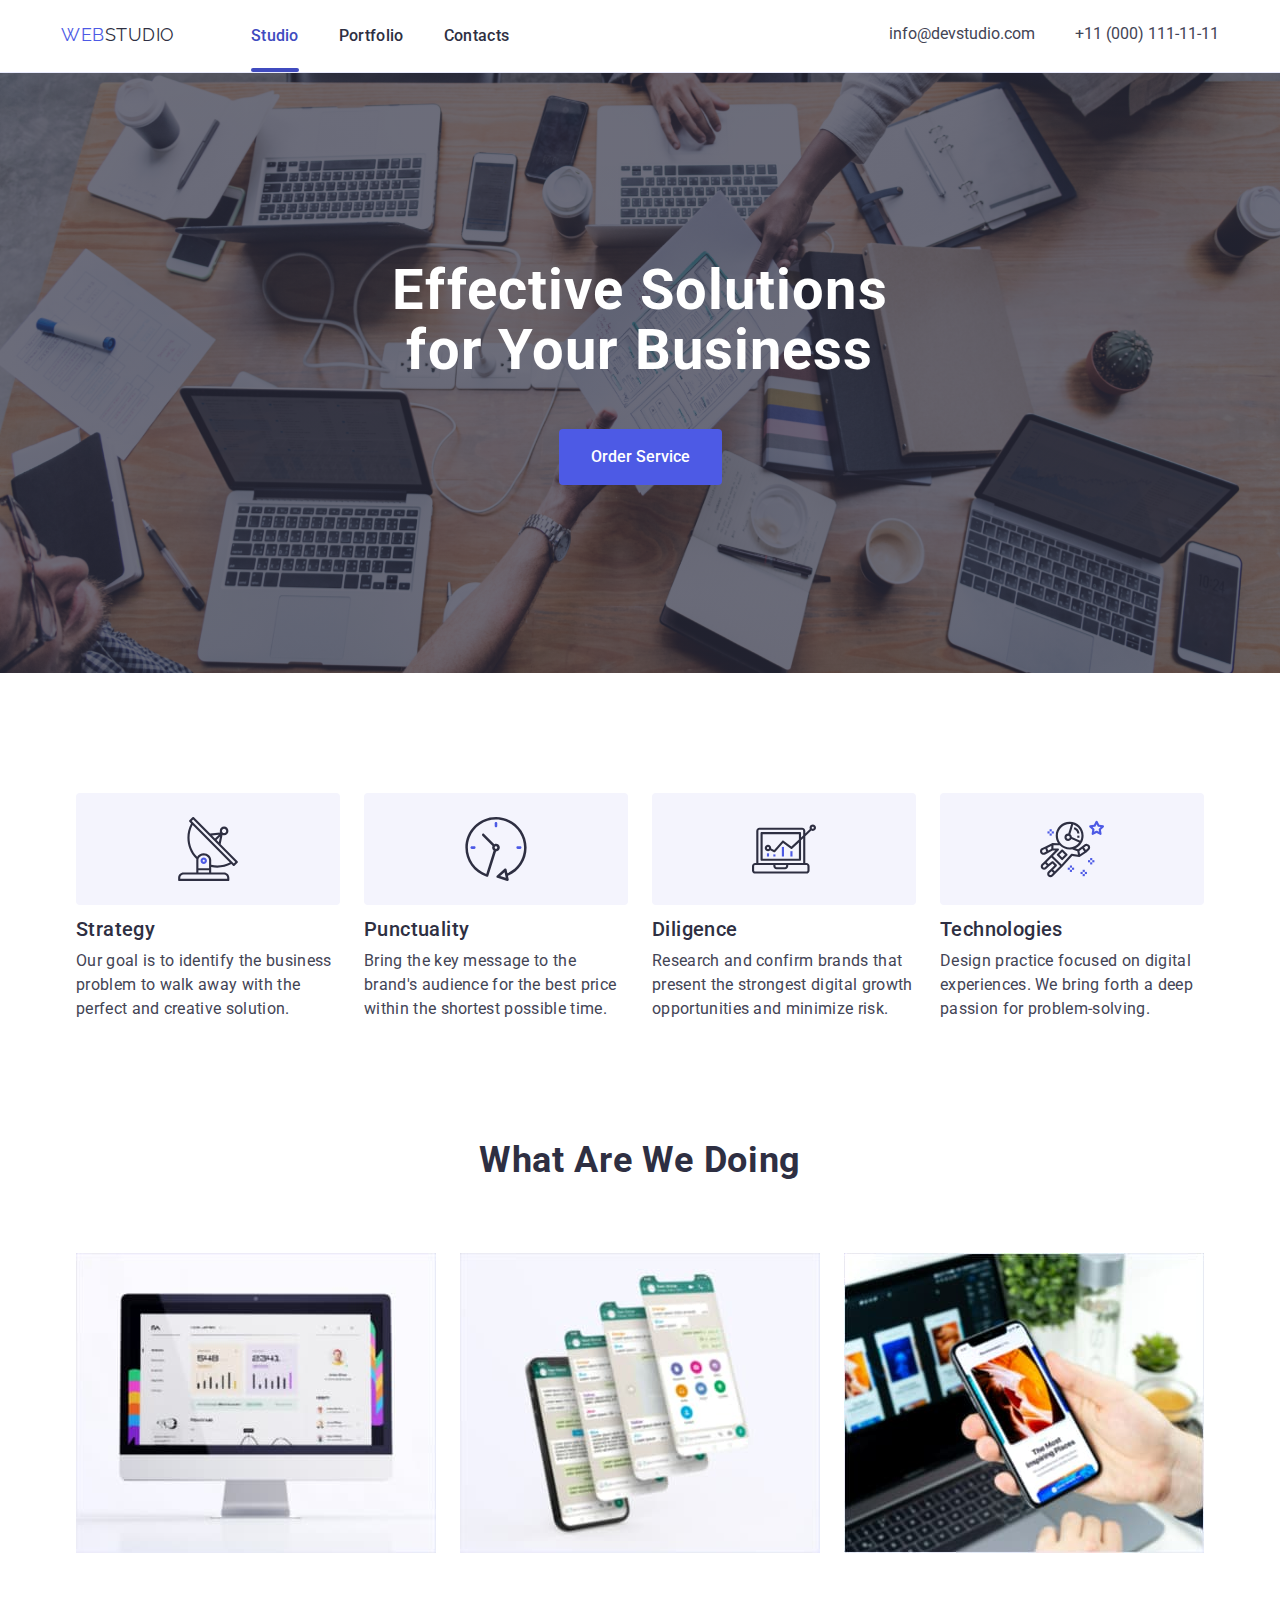
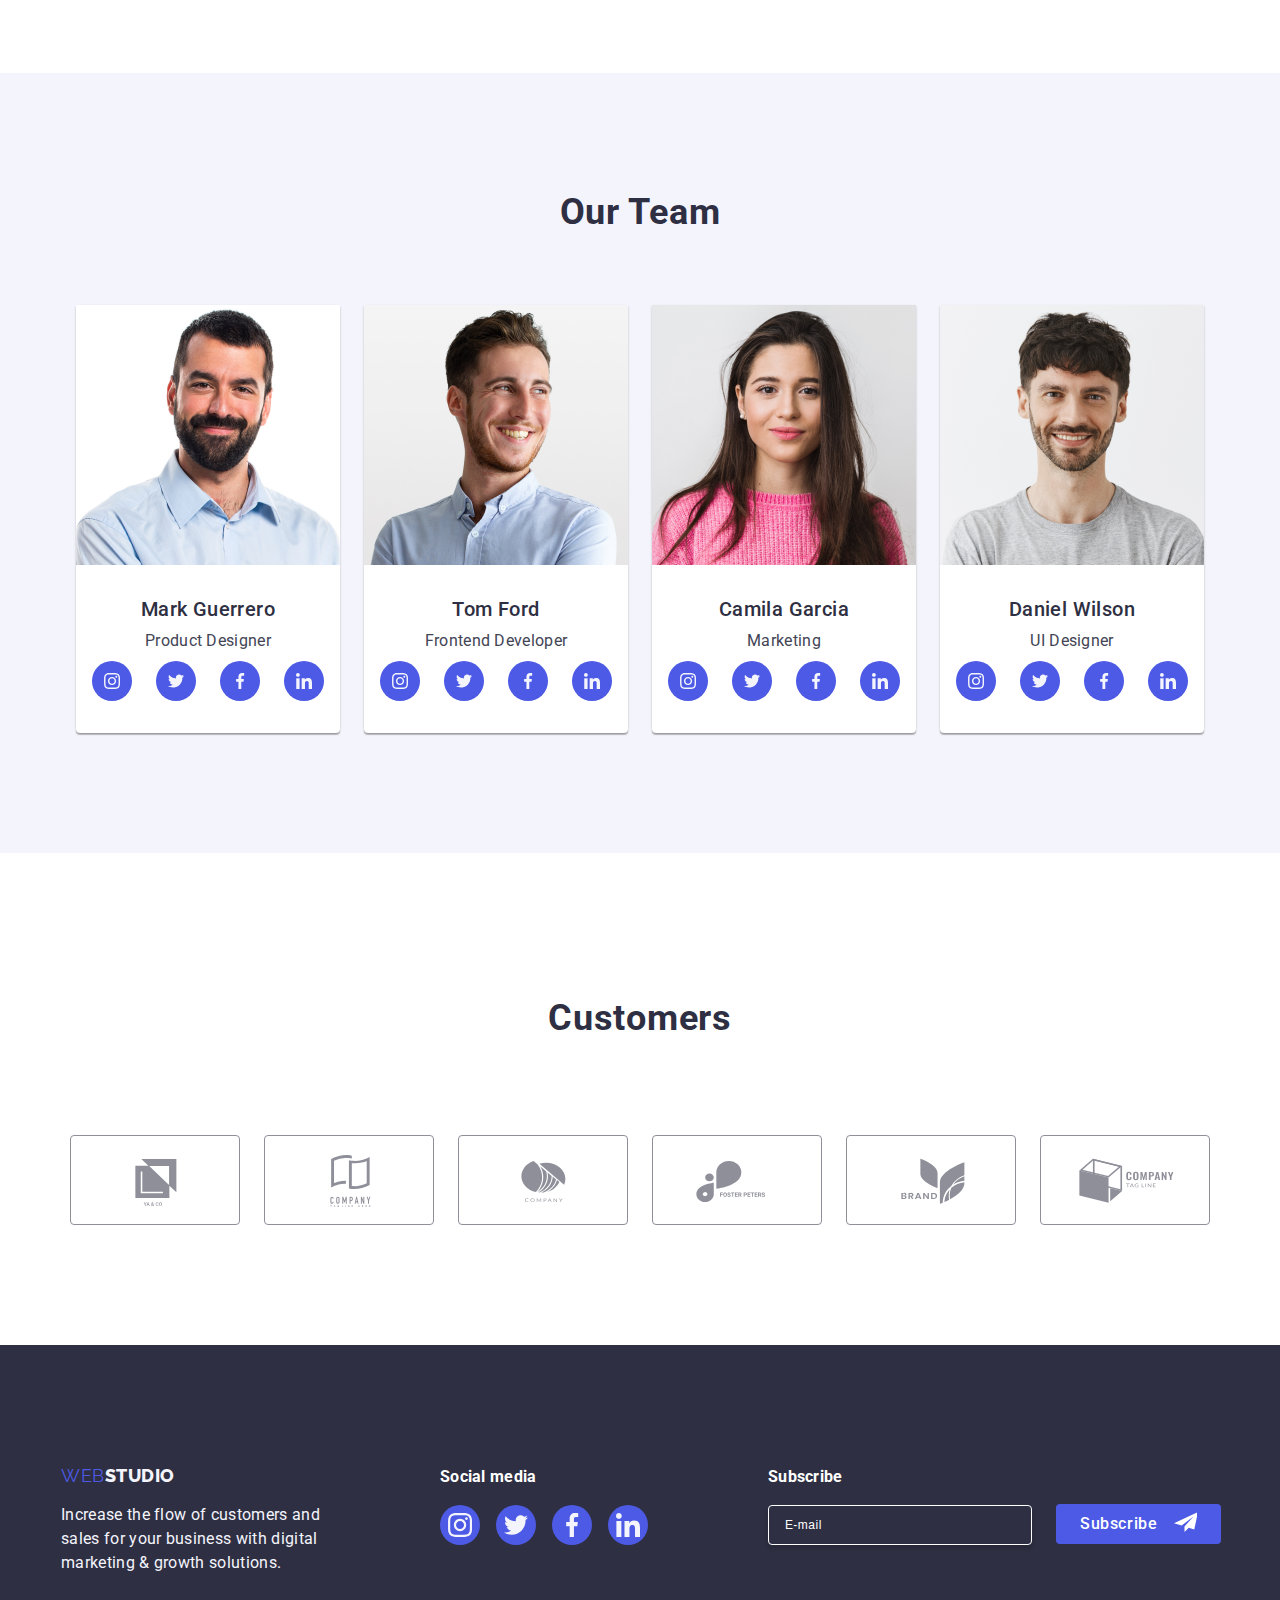
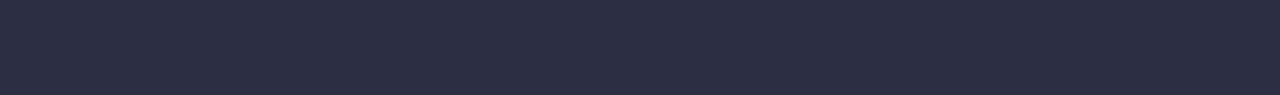
==== index.html @ fb69c9cf "Initial commit" ====
<!DOCTYPE html>
<html lang="en">
<head>
    <meta charset="UTF-8">
    <meta name="viewport" content="width=device-width, initial-scale=1.0">
    <meta http-equiv="x-ua-compatible" content="ie=edge">
    <link rel="preconnect" href="https://fonts.googleapis.com">
    <link rel="preconnect" href="https://fonts.gstatic.com" crossorigin>
    <link href="https://fonts.googleapis.com/css2?family=Raleway:wght@800&family=Roboto:wght@400;500;700;900&display=swap"
        rel="stylesheet">
    <link rel="stylesheet" href="./css/styles.css" />
    <title>Web Studio</title>
</head>
<body>
    <!-- header -->
    <header class="header">
        <div class="main-header-container container">
            <nav class="navigation">
            <a class="iris-logo" href="index.html">WEB<span class="header-text-logo-studio">STUDIO</span></a>
                <ul class="nav-list">
                    <li class="nav-list-item">
                        <a class="nav-list-item-link nav-active" href="./index.html">Studio</a>
                    </li>
                    
                    <li class="nav-list-item">
                        <a class="nav-list-item-link" href="./portfolio.html">Portfolio</a>
                    </li>
                    
                    <li class="nav-list-item">
                        <a class="nav-list-item-link" href="#">Contacts</a>
                    </li>
                </ul>
        </nav>
            <address class="address">
                <ul class="header-address">
                    <li class="header-address-item">
                        <a class="header-address-link" href="mail:info@devstudio.com">info@devstudio.com</a>
                    </li>

                    <li class="header-address-item">
                        <a class="header-address-link" href="tel:+11(000)111-11-11">+11 (000) 111-11-11</a>
                    </li>
                </ul>
            </address>
        </div>        
    </header>

<!-- main -->
    <main>
        <!-- Hero Section -->
        <section class="hero-section section">
            <div class="container">
                <h1 class="hero-title">Effective Solutions<br>for Your Business</h1>
                <button class="order-btn active" type="button" data-modal-open>Order Service</button>
            </div>
        </section>

        <!-- section 1 -->
        <section class="adv-section">  
            <div class="container section-container">
                <ul class="adv-list">
                    <li class="adv-item">
                        <svg class="adv-icon icon-strat">
                            <use href="./icon.svg#icon-strat"></use>
                        </svg>
                            <h3 class="adv-title">Strategy</h3>
                            <p class="adv-description">Our goal is to identify the business problem to walk away with the perfect and creative solution.</p>
                    </li>

                    <li class="adv-item">
                        <svg class="adv-icon icon-punc">
                            <use href="./icon.svg#icon-punc"></use>
                        </svg>
                        <h3 class="adv-title">Punctuality</h3>
                        <p class="adv-description">Bring the key message to the brand's audience for the best price within the shortest possible time.</p>
                    </li>
                
                    <li class="adv-item">
                        <svg class="adv-icon icon-dili">
                            <use href="./icon.svg#icon-diligence"></use>
                        </svg>
                        <h3 class="adv-title">Diligence</h3>
                        <p class="adv-description">Research and confirm brands that present the strongest digital growth opportunities and minimize risk.</p>
                    </li>                   
            
                    <li class="adv-item">
                        <svg class="adv-icon icon-tech">
                            <use href="./icon.svg#icon-tech"></use>
                        </svg>
                        <h3 class="adv-title">Technologies</h3>
                        <p class="adv-description">Design practice focused on digital experiences. We bring forth a deep passion for problem-solving.</p>
                    </li>
                </ul>
            </div>
        </section>

        <!-- section-2 -->
        <section class="what-are-we-doing-section section">
            <div class="container section-container">
                <h1 class="what-are-we-doing-title title">What Are We Doing</h1>
                    <ul class="what-are-we-doing-list">
                        <li class="what-are-we-doing-item">
                            <img src="./images/img-1.jpg" alt="img-1" width="360" height="300">
                        </li>

                        <li class="what-are-we-doing-item">
                            <img src="./images/img-2.jpg" alt="img-2" width="360" height="300">
                        </li>

                        <li class="what-are-we-doing-item">
                            <img src="./images/img-3.jpg" alt="img-3" width="360" height="300">
                        </li>
                    </ul>
            </div>
        </section>

        <!-- section-3 -->
        <section class="our-team-section section">
            <h1 class="our-team-title title">Our Team</h1>
                <ul class="our-team-list">
                    <li class="our-team-item">
                        <img src="./images/img-team-1.jpg" alt="mark-guerrero-profile-picture" width="264" height="260" >
                        <div class="our-team-item-container">
                            <h2 class="our-team-name">Mark Guerrero</h2>
                            <p class="our-team-position">Product Designer</p>
                            
                            <ul class="social-media-list">
                                <li class="social-media-items">
                                    <a class="social-media-link" href="#">
                                    <svg class="social-media-icon icon-instagram">
                                        <use href="./icon.svg#icon-instagram"></use>
                                    </svg></a>
                                </li>
                                    
                                <li class="social-media-items">
                                    <a class="social-media-link" href="#">
                                    <svg class="social-media-icon icon-twitter">
                                        <use href="./icon.svg#icon-twitter"></use>
                                    </svg></a>
                                </li>

                                <li class="social-media-items">
                                    <a class="social-media-link" href="#">
                                    <svg class="social-media-icon icon-facebook">
                                        <use href="./icon.svg#icon-facebook"></use>
                                    </svg></a>
                                </li>

                                <li class="social-media-items">
                                <a class="social-media-link" href="#">
                                    <svg class="social-media-icon icon-linkedin">
                                        <use href="./icon.svg#icon-linkedin"></use>
                                    </svg></a>
                                </li>
                            </ul>
                        </div>
                    </li>

                    <li class="our-team-item">
                        <img src="./images/img-team-2.jpg" alt="tom-ford-profile-picture" width="264" height="260" >
                        <div class="our-team-item-container">
                            <h2 class="our-team-name">Tom Ford</h2>
                            <p class="our-team-position">Frontend Developer</p>
                            
                            <ul class="social-media-list">
                                <li class="social-media-items">
                                <a class="social-media-link" href="#">
                                    <svg class="social-media-icon icon-instagram">
                                        <use href="./icon.svg#icon-instagram"></use>
                                    </svg></a>
                                </li>
                            
                                <li class="social-media-items">
                                <a class="social-media-link" href="#">
                                    <svg class="social-media-icon icon-twitter">
                                        <use href="./icon.svg#icon-twitter"></use>
                                    </svg></a>
                                </li>
                            
                                <li class="social-media-items">
                                <a class="social-media-link" href="#">
                                    <svg class="social-media-icon icon-facebook">
                                        <use href="./icon.svg#icon-facebook"></use>
                                    </svg></a>
                                </li>
                            
                                <li class="social-media-items">
                                <a class="social-media-link" href="#">
                                    <svg class="social-media-icon icon-linkedin">
                                        <use href="./icon.svg#icon-linkedin"></use>
                                    </svg></a>
                                </li>
                            </ul>
                        </div>
                    </li>

                    <li class="our-team-item">
                    <img src="./images/img-team-3.jpg" alt="camila-garcia-profile-picture" width="264" height="260" >
                        <div class="our-team-item-container">
                            <h2 class="our-team-name">Camila Garcia</h2>
                            <p class="our-team-position">Marketing</p>
                            
                            <ul class="social-media-list">
                                <li class="social-media-items">
                                <a class="social-media-link" href="#">
                                    <svg class="social-media-icon icon-instagram">
                                        <use href="./icon.svg#icon-instagram"></use>
                                    </svg></a>
                                </li>
                            
                                <li class="social-media-items">
                                <a class="social-media-link" href="#">
                                    <svg class="social-media-icon icon-twitter">
                                        <use href="./icon.svg#icon-twitter"></use>
                                    </svg></a>
                                </li>
                            
                                <li class="social-media-items">
                                <a class="social-media-link" href="#">
                                    <svg class="social-media-icon icon-facebook">
                                        <use href="./icon.svg#icon-facebook"></use>
                                    </svg></a>
                                </li>
                            
                                <li class="social-media-items">
                                <a class="social-media-link" href="#">
                                    <svg class="social-media-icon icon-linkedin">
                                        <use href="./icon.svg#icon-linkedin"></use>
                                    </svg></a>
                                </li>
                            </ul>
                        </div>
                    </li>

                    <li class="our-team-item">
                    <img src="./images/img-team-4.jpg" alt="daniel-wilson-profile-picture" width="264" height="260" >
                        <div class="our-team-item-container">
                            <h2 class="our-team-name">Daniel Wilson</h2>
                            <p class="our-team-position">UI Designer</p>
                            
                            <ul class="social-media-list">
                                <li class="social-media-items">
                                <a class="social-media-link" href="#">
                                    <svg class="social-media-icon icon-instagram">
                                        <use href="./icon.svg#icon-instagram"></use>
                                    </svg></a>
                                </li>
                            
                                <li class="social-media-items">
                                <a class="social-media-link" href="#">
                                    <svg class="social-media-icon icon-twitter">
                                        <use href="./icon.svg#icon-twitter"></use>
                                    </svg></a>
                                </li>
                            
                                <li class="social-media-items">
                                <a class="social-media-link" href="#">
                                    <svg class="social-media-icon icon-facebook">
                                        <use href="./icon.svg#icon-facebook"></use>
                                    </svg></a>
                                </li>
                            
                                <li class="social-media-items">
                                <a class="social-media-link" href="#">
                                    <svg class="social-media-icon icon-linkedin">
                                        <use href="./icon.svg#icon-linkedin"></use>
                                    </svg></a>
                                </li>
                            </ul>
                        </div>
                    </li>
                </ul>            
        </section>

        <!-- section 4 -->

        <section class="customer-section">
            <div class="customer-container container">
                <h2 class="customer-title title">Customers</h2>
                <ul class="customer-list">
                    <li class="customer-list-item">
                    <a class="customer-list-item-link" href="">
                        <svg class="customer-icon-svg">
                            <use href="./icon.svg#customer1"></use>
                        </svg>
                    </a>
                    </li>

                    <li class="customer-list-item">
                    <a class="customer-list-item-link" href="">
                        <svg class="customer-icon-svg">
                            <use class="customer-svg" xlink:href="./icon.svg#customer2"></use>
                        </svg>
                    </a>
                    </li>

                    <li class="customer-list-item">
                        <a class="customer-list-item-link" href="">
                            <svg class="customer-icon-svg">
                                <use href="./icon.svg#customer3"></use>
                            </svg>
                        </a>
                    </li>

                    <li class="customer-list-item">
                        <a class="customer-list-item-link" href="">
                            <svg class="customer-icon-svg">
                                <use href="./icon.svg#customer4"></use>
                            </svg>
                        </a>
                    </li>

                    <li class="customer-list-item">
                        <a class="customer-list-item-link" href="">
                            <svg class="customer-icon-svg">
                                <use href="./icon.svg#customer5"></use>
                            </svg>
                        </a>
                    </li>

                    <li class="customer-list-item">
                        <a class="customer-list-item-link" href="">
                            <svg class="customer-icon-svg">
                                <use href="./icon.svg#customer6"></use>
                            </svg>
                        </a>
                    </li>
                </ul>
            </div>
        </section>
    </main>

    <!-- Footer -->

    <footer class="footer">
        <div class="footer-container container">
            <div>
                <a class="iris-logo" href="#header">WEB<span class="footer-text-logo-studio">STUDIO</span></a>
                <p class="footer-text">Increase the flow of customers and <br>sales for your business with digital<br>marketing & growth solutions.</p>
            </div>
            <div>
                <h2 class="social-media-title">Social media</h2>
                <ul class="footer-social-media-list">
                    <li class="footer-social-media-item">
                        <a class="footer-social-media-link" href="#">   
                            <svg class="footer-social-media-icon icon-instagram">
                                <use href="./icon.svg#icon-instagram"></use>
                            </svg>
                        </a>
                    </li>
                    <li class="footer-social-media-item">
                        <a class="footer-social-media-link" href="#">
                            <svg class="footer-social-media-icon icon-twitter">
                                <use href="./icon.svg#icon-twitter"></use>
                            </svg>
                        </a>
                    </li>
                    <li class="footer-social-media-item">
                        <a class="footer-social-media-link" href="#">
                            <svg class="footer-social-media-icon icon-facebook">
                                <use href="./icon.svg#icon-facebook"></use>
                            </svg>
                        </a>
                    </li>
                    <li class="footer-social-media-item">
                        <a class="footer-social-media-link" href="#">
                            <svg class="footer-social-media-icon icon-linkedin">
                                <use href="./icon.svg#icon-linkedin"></use>
                            </svg>
                        </a>
                    </li>
                </ul>
            </div>

            <form action class="footer-email-form">
                <div class="footer-subs-form">
                    <h2 class="social-media-title">Subscribe</h2>
                        <label class="footer-email">
                            <input class="email-box" type="email" name="email" placeholder="E-mail" required>   
                        </label>
                </div>
                
                <div class="subs-btn-email">
                    <button class="subs-btn" type="submit">Subscribe
                        <svg class="subs-btn-icon">
                            <use href="./icon.svg#icon-subscribe"></use>
                        </svg>
                    </button>
                </div>
            </form>
        </div>
    </footer>

    <!-- Modal -->

    <div class="modal is-hidden" data-modal>
        <div class="modal-content">
            <button type="button" class="modal-close" data-modal-close>
                <svg class="close-btn">
                    <use href="./icon.svg#icon-close"></use>
                </svg>
            </button>
            <h2 class="modal-heading">Leave your contacts and we will call you back</h2>
                <form class="user-contact">
                    <label class="label-user-contact">
                    Name
                         <input class="user-input-box" type="text" name="Fullname" placeholder="Enter your Name">
                        <svg class="user-contact-icon">
                            <use href="./icon.svg#icon-name"></use>
                        </svg>
                    </label>

                    <label class="label-user-contact">
                    Phone
                    <input class="user-input-box" type="text" name="phone" placeholder="Enter your Phone number" required>
                    <svg class="user-contact-icon">
                        <use href="./icon.svg#icon-tel"></use>
                    </svg>
                    </label>

                    <label class="label-user-contact">
                    Email
                    <input class="user-input-box" type="text" name="Email" placeholder="Enter your E-mail" required>
                    <svg class="user-contact-icon">
                        <use href="./icon.svg#icon-email"></use>
                    </svg>
                    </label>

                    <label class="label-user-comment">
                    Comment
                    <textarea class="user-comment-text-area" name="comments" rows="7" placeholder="Text Input" required></textarea>
                    </label>

                    <label class="user-privacy-policy-label">
                        <input class="checkbox" type="checkbox" name="checked" required>
                        <p class="privacy-policy-paragraph">
                            I accept the terms and conditions of the&nbsp<a class="privacy-policy-link" href="#">Privacy Policy</a>
                        </p>
                    </label>
                        <div class="submit-btn-box">
                            <button class="submit-btn" type="submit">Send</button>
                        </div>
                </form>
        </div>
        <script src="./js/modal.js"></script>
</body>
</html>
---- css/styles.css ----
* {
    margin: 0;
    padding: 0;
    box-sizing: border-box;
}

body {
    font-family: "Roboto", sans-serif;
}

:root {
    --IRIS: #4D5AE5;
    --OCEAN: #404BBF;
    --NAVY-BLUE: #2E2F42;
    --SLATE: #434455;
    --LIGHT-SLATE: #8E8F99;
    --CORNFLOWER: #E7E9FC;
    --CLOUD: #F4F4FD;
    --NAVY-BLUE-modal: rgba(46, 47, 66, 0.40);
    --GREY: rgba(46, 47, 66, 0.70);
    --WHITE: #fff;
    --DAIRY: #FCFCFC;
    --GREEN: #31D0AA;
    --TRANSITION-DURATION: 250ms;
}

/* General Styles */
ul {
    list-style-type: none;
}

a {
    text-decoration: none;
}

.iris-logo {
    color: var(--IRIS);
    font-family: Raleway;
    font-size: 18px;
    line-height: 1.17;
    letter-spacing: 0.54px;
    text-transform: uppercase;
}

.title {
    color: var(--NAVY-BLUE);
    text-align: center;
    font-size: 36px;
    font-weight: 700;
    line-height: 1.11;
    letter-spacing: 0.72px;
    text-transform: capitalize;
    margin-bottom: 72px;
}

.section {
    padding: 120px 0;
}

.container {
    width: 1158px;
    margin: auto;
}

img {
    display: block;
    max-width: 100%;
    height: auto;
}

button {
    font-family: inherit;
    cursor: pointer;
    border: unset;
    outline: none;
}

/* test for placeholder */
::-webkit-input-placeholder {
    color: var(--LIGHT-SLATE);
    transition: opacity .4s ease-in-out;
}

:focus::-webkit-input-placeholder {
    opacity: 0.4;
}
/* end of test for placeholder*/

/* End of General Styles */

/* Header & Top Nav */
.header {
    padding: 24px 0;
    border-bottom: 1px solid var(--CORNFLOWER, #E7E9FC);
    background: var(--WHITE, #FFF);
    box-shadow: 0px 1px 6px 0px rgba(46, 47, 66, 0.08), 0px 1px 1px 0px rgba(46, 47, 66, 0.16), 0px 2px 1px 0px rgba(46, 47, 66, 0.08);
}

.header-text-logo-studio {
    color:var(--NAVY-BLUE)
}

.main-header-container {
    display: flex;
    justify-content: space-between;
}

nav {
    display: flex;
    gap: 76px;
}

.nav-list {
    display: flex;
    gap: 40px;
}

.nav-list-item-link {
    text-decoration: none;
    color: var(--NAVY-BLUE);
    font-size: 16px;
    font-weight: 500;
    line-height: 1.5;
    letter-spacing: 0.32px;
    position: relative;
}

.nav-active {
    color: var(--OCEAN);
}

.nav-list-item-link:hover,
.nav-list-item-link:focus {
    color: var(--OCEAN);
}

.nav-list-item-link::after {
    content: '';
    height: 4px;
    background: var(--OCEAN);
    position: absolute;
    left: 0;
    width: 0;
    bottom: -27px;
    border-radius: 2px;
}

.nav-list-item-link:hover::after {
    content: '';
    height: 4px;
    background-color: var(--OCEAN);
    position: absolute;
    left: 0;
    bottom: -27px;
    border-radius: 2px;
    width: 100%;
    transition: var(--TRANSITION-DURATION);
}

.nav-active::after {
    content: '';
    height: 4px;
    background-color: var(--OCEAN);
    position: absolute;
    left: 0;
    bottom: -27px;
    border-radius: 2px;
    width: 100%;
}

address {
    font-style: normal;
}

.header-address {
    display: inline-flex;
    gap: 40px;
}

.header-address-link {
    color: var(--SLATE);
}

.header-address a:hover,
.header-address a:focus {
    color: var(--OCEAN);
}
/* End of Header & Top Nav  */

/* Hero Section */
.hero-section {
    background: linear-gradient(rgba(46, 47, 66, 0.70), rgba(46, 47, 66, 0.70)),
    url(../images/hero-background.png);
    padding: 188px 0;
    background-repeat: round;
    text-align: center;
}

.hero-title {
    font-size: 56px;
    font-weight: 700;
    line-height: 1.07;
    letter-spacing: 1.12px;
    margin-bottom: 48px;
    color: var(--WHITE);
}

.order-btn {
    color: var(--WHITE);
    background-color: var(--IRIS);
    border: unset;
    border-radius: 4px;
    font-family: "Roboto";
    font-size: 16px;
    font-style: normal;
    font-weight: 500;
    line-height: 1.5;
    padding: 16px 32px;
    text-transform: capitalize;
    cursor: pointer;
    transition: var(--TRANSITION-DURATION);
}

.order-btn:hover {
    background-color: var(--OCEAN);
}
/* End of Hero Section */

/* Advantage Section */
.adv-section {
    padding-top: 120px;    
}

.adv-list {
    display: flex;
    gap: 24px;
    justify-content: center;
}

.adv-item {
    width: 264px;
}

.adv-icon {
    width: 264px;
    height: 112px;
    padding: 24px 100px;
    margin-bottom: 8px;
    background-color: var(--CLOUD);
    border-radius: 4px;
}

.adv-title {
    color: var(--NAVY-BLUE);
    font-size: 20px;
    font-style: normal;
    font-weight: 500;
    line-height: 1.2;
    letter-spacing: 0.4px;
    margin-bottom: 8px;
}

.adv-description {
    color: var(--SLATE);
    font-size: 16px;
    font-weight: 400;
    line-height: 1.5;
    letter-spacing: 0.32px;
}
/* End of Advantage Section */

/* What Are We Doing Section */
.what-are-we-doing-list {
    display: flex;
    justify-content: center;
    gap: 24px;
}
/* End of What Are We Doing Section */

/* Our Team Section */
.our-team-section {
    background-color: var(--CLOUD);
}

.our-team-list {
    display: flex;
    gap: 24px;
    justify-content: center;
}

.our-team-item {
    display: inline-block;
    border-radius: 0px 0px 4px 4px;
    background-color: var(--WHITE);
    box-shadow: 0px 1px 3px rgba(0, 0, 0, 0.12), 0px 1px 1px rgba(0, 0, 0, 0.14), 0px 2px 1px rgba(0, 0, 0, 0.2);
    height: 428px;
}

.our-team-item-container {
    padding: 32px 0px;
}

.our-team-name {
    font-size: 20px;
    font-weight: 500;
    line-height: 1.2;
    letter-spacing: 0.4px;
    color: var(--NAVY-BLUE);
    text-align: center;
    margin-bottom: 8px;
}

.our-team-position {
    color: var(--SLATE);
    text-align: center;
    font-size: 16px;
    line-height: 1.5;
    letter-spacing: 0.32px;
}

.social-media-list {
    display: flex;
    justify-content: center;
    align-items: center;
    gap: 24px;
    padding: 8px 0px 32px 0px;
}

.social-media-link {
    border-radius: 50%;
    background-color: var(--IRIS);
    padding: 12px;
    display: flex;
    transition: var(--TRANSITION-DURATION);
}

.social-media-icon {
    display: flex;
    justify-content: center;
    color: var(--CLOUD);
    width: 16px;
    height: 16px;
}

.social-media-link:hover,
.social-media-link:focus {
    background-color: var(--OCEAN);
}
/* End of Our Team Section */

/* Customer Section */
.customer-section {
    padding: 120px 0px;
}

.customer-title {
    color: var(--NAVY-BLUE);
    font-size: 36px;
    line-height: 2.5;
    letter-spacing: 0.72px;
    text-transform: capitalize;
}

.customer-list {
    display: flex;
    gap: 24px;
    justify-content: center;
}

.customer-list-item {
    transition: border-color 250ms cubic-bezier(0.4, 0, 0.2, 1),
    color 250ms cubic-bezier(0.4, 0, 0.2, 1);
}

.customer-list-item-link {
    display: flex;
    border-radius: 4px;
    border: 1px solid var(--LIGHT-SLATE);
    padding: 16px 32px;
    justify-content: center;
    align-items: center;
    color: var(--LIGHT-SLATE);
    transition: border-color 250ms cubic-bezier(0.4, 0, 0.2, 1),
    color 250ms cubic-bezier(0.4, 0, 0.2, 1);
}

.customer-icon-svg{
    width: 104px;
    height: 56px;
    display: flex;
    fill: currentColor;
    transition: var(--TRANSITION-DURATION);
}

.customer-list-item-link:hover,
.customer-list-item-link:focus {
    border-color: var(--OCEAN); 
    color: var(--OCEAN);
}


/* Footer */

.footer-container {
    display: flex;
    column-gap: 120px;
}

.footer {
    background: var(--NAVY-BLUE);
    padding: 120px 0;
    flex-shrink: 0;
}

.footer-text-logo-studio {
    color: var(--CLOUD);
    font-family: Raleway;
    font-size: 18px;
    font-weight: 800;
    line-height: 1.17;
    letter-spacing: 0.54px;
    text-transform: uppercase;
}

.footer-text {
    color: var(--CLOUD);
    font-size: 16px;
    line-height: 1.5;
    letter-spacing: 0.32px;
    margin-top: 17.5px;
}

.social-media-title {
    font-size: 16px;
    margin-bottom: 16px;
    color: #fff;
    line-height: 1.5;
    letter-spacing: 0.32px;
}

.footer-social-media-list {
    display: flex;
    justify-content: center;
    flex-wrap: wrap;
    column-gap: 16px;
}

.footer-social-media-link {
    display: flex;
    background-color: var(--IRIS);
    border-radius: 50%;
    padding: 8px;
    align-items: center;
    fill: currentColor;
    transition: var(--TRANSITION-DURATION);
}

.footer-social-media-icon {
    width: 24px;
    height: 24px;
}

.footer-social-media-link:hover,
.footer-social-media-link:focus {
    background-color: var(--GREEN);
}

.footer-email-form {
    display: flex;
    gap: 24px;
    flex-shrink: 0;
    width: 165px;
    height: 40px;
}

.email-box {
    display: flex;
    width: 264px;
    height: 40px;
    flex-shrink: 0;
    border-radius: 4px;
    background: var(--NAVY-BLUE);
    padding: 8px 16px;
    border: 1px solid #fff;
    box-shadow: 0px 4px 4px 0px rgba(0, 0, 0, 0.15);
    color: #fff;
}

.email-box::placeholder {
    color: #fff;
    font-size: 12px;
    font-weight: 400;
    line-height: 1.5;
    letter-spacing: 0.48px;
}

.subs-btn {
    display: inline-flex;
    padding: 8px 24px;
    justify-content: center;
    align-items: center;
    gap: 16px;
    text-align: center;
    width: 165px;
    height: 40px;
    border-radius: 4px;
    background:var(--IRIS);
    color: #fff;
    fill: #fff;
    font-size: 16px;
    font-weight: 500;
    line-height: 1.5;
    letter-spacing: 0.64px;
    margin-top: 39px;
    transition: var(--TRANSITION-DURATION);
}

.subs-btn-icon {
    width: 24px;
    height: 24px;
}

.subs-btn:hover {
    background-color: var(--OCEAN);
}

.email-box:focus {
    border-color: var(--IRIS);
    outline: 0;
    color: #fff;
}

/* End of Footer */


/* PORTFOLIO.HTML */

/* filter */
.fltr-btn {
    padding: 96px 0px 72px 0px;
}

.fltr-btn-list {
    display: flex;
    justify-content: center;
    gap: 24px;
    transition: var(--TRANSITION-DURATION);
}

.fltr-btn-item {
    background-color: var(--CLOUD);
    color: var(--IRIS);
    border-radius: 4px;
    border: 1px solid var(--CORNFLOWER);
    text-align: center;
    font-size: 16px;
    font-weight: 500;
    padding: 12px 24px;
    letter-spacing: 0.64px;
    transition: var(--TRANSITION-DURATION);
}

.fltr-btn-item.active{
    border-radius: 4px;
    background: var(--OCEAN);
    box-shadow: 0px 2px 2px 0px rgba(0, 0, 0, 0.12), 0px 2px 1px 0px rgba(0, 0, 0, 0.08), 0px 3px 1px 0px rgba(0, 0, 0, 0.10);
    color: var(--CORNFLOWER);
    color: var(--WHITE);
    text-align: center;
    font-size: 16px;
    font-weight: 500;
    line-height: 1.5;
    letter-spacing: 0.64px;
    padding: 12px 24px;
}

.fltr-btn-list button:hover {
    color: var(--WHITE);
    background-color: var(--OCEAN);
    box-shadow: 0px 2px 2px 0px rgba(0, 0, 0, 0.12), 0px 2px 1px 0px rgba(0, 0, 0, 0.08), 0px 3px 1px 0px rgba(0, 0, 0, 0.10);
}

/* Card Section */
figure {
    margin: 0;
}


.card-feature-section {
    padding-bottom: 120px;
}

.card-list {
    display: flex;
    justify-content: center;
    flex-wrap: wrap;
    column-gap: 24px;
    row-gap: 48px;
}

.card-list-item {
    display: inline-block;
    background-color: var(--WHITE);
    box-shadow: 0px 2px 1px 0px rgba(46, 47, 66, 0.08), 0px 1px 1px 0px rgba(46, 47, 66, 0.16), 0px 1px 6px 0px rgba(46, 47, 66, 0.08);
    transition: box-shadow var(--TRANSITION-DURATION);
}

.card-figure {
    position: relative;
    width: 100%;
    height: 300px;
    overflow: hidden;
}

.card-list-img {
    display: block;
    width: 100%;
    height: 100%;
    object-fit: cover;
    object-position: center;
}

.card-figcaption {
    background-color: var(--IRIS);
    color: #fff;
    position: absolute;
    top: 0;
    left: 0;
    width: 100%;
    height: 100%;
    text-align: left;
    display: flex;
    padding: 0 24px;
    align-items: center;
    transition: transform var(--TRANSITION-DURATION) cubic-bezier(0.4, 0, 0.2, 1);
    transform: translateY(100%);
}

.card-list-item:hover {
    box-shadow: 0 0 3px 3px rgba(0, 0, 0, 0.15);
}

.card-list-item:hover figcaption {
    transform: translateY(0);
}

.card-content {
    padding: 32px 16px;
}

.card-list-item-title {
    color: var(--NAVY-BLUE);
    font-family: Roboto;
    font-size: 20px;
    font-style: normal;
    font-weight: 500;
    line-height: 1.2;
    letter-spacing: 0.4px;
    margin-bottom: 8px;
}

.class-card-designation {
    color: var(--SLATE);
    font-family: Roboto;
    font-size: 16px;
    font-style: normal;
    font-weight: 400;
    line-height: 1.5;
    letter-spacing: 0.32px;
}

/* Modal */

.modal {
    background-color: var(--NAVY-BLUE-modal);
    display: flex;
    position: fixed;
    flex-shrink: 0;
    align-items: center;
    justify-content: center;
    width: 100%;
    height: 100%;
    top: 0px;
    left: 0px;
    opacity: 1;
    pointer-events: auto;
    transition-property: visibility, opacity;
    transition-duration: var(--TRANSITION-DURATION);
}

.close-button-icon {
    fill: currentColor;
    transition: var(--TRANSITION-DURATION);
}

.modal-content {
    width: 408px;
    height: 584px;
    margin: auto;
    box-shadow: 0px 2px 1px 0px rgba(0, 0, 0, 0.20), 0px 1px 3px 0px rgba(0, 0, 0, 0.12), 0px 1px 1px 0px rgba(0, 0, 0, 0.14);
    border-radius: 4px;
    background: var(--DAIRY);
    transform: none;
    transition: transform var(--TRANSITION-DURATION);
    padding: 72px 24px 24px;
    position: relative;
}

.modal-close {
    background-color: var(--CORNFLOWER);
    align-items: center;
    justify-content: center;
    width: 30px;
    height: 30px;
    position: absolute;
    left: 88%;
    top: 24px;
    border-radius: 50%;
    padding: 3px;
    color: var(--NAVY-BLUE);
    transition: var(--TRANSITION-DURATION);
    border: 1px solid rgba(0, 0, 0, 0.10);
}

.close-btn {
    height: 100%;
    width: 100%;
    stroke-width: 1px;
        stroke: rgba(0, 0, 0, 0.10);
}

.modal-close:hover {
    background: var(--OCEAN);
    border-color: var(--OCEAN);
    fill: var(--CLOUD);
}

.modal.is-hidden {
    visibility: hidden;
    opacity: 0;
    pointer-events: none;
}

.modal.is-hidden .modal-content {
    transform: translateY(-20px);
}

.modal-heading {
    text-align: center;
    color: var(--NAVY-BLUE);
    font-size: 16px;
    font-weight: 500;
    line-height: 1.5;
    letter-spacing: 0.32px;
}

.user-contact {
    margin-top: 16px;
}

.user-contact input{
    margin-top: 4px;
    font-size: 12px;
    padding: 8px 16px;
    border: 1px solid var(--LIGHT-SLATE);
    border-radius: 4px;
}

.user-contact input {
    padding-left: 42px;
}

.label-user-contact {
    display: block;
    position: relative;
    color: var(--LIGHT-SLATE);
    font-size: 12px;
    margin-top: 8px;
    font-weight: 400;
    line-height: 1.17;
    letter-spacing: 0.48px;
}

.user-input-box {
    display: block;
    width: 100%;
    height: 40px;
    font-family: "Roboto";
    transition: var(--TRANSITION-DURATION) cubic-bezier(0.4, 0, 0.2, 1);
}

.user-contact-icon {
    width: 18px;
    height: 24px;
    position: absolute;
    left: 16px;
    fill: var(--NAVY-BLUE);
    transform: translateY(-135%);
}

.label-user-comment {
    display: block;
    margin-top: 8px;
    font-size: 12px;
    font-weight: 400;
    line-height: 1.17;
    color: var(--LIGHT-SLATE);
    letter-spacing: 0.48px;
}

.user-contact textarea {
    display: block;
    resize: vertical;
    width: 100%;
    margin-top: 4px;
    padding: 8px 16px;
    border-radius: 4px;
    border: 1px solid var(--LIGHT-SLATE);
    font-family: 'Roboto';
    height: 120px;
}

.label-user-comment-text-area {
    color: var(--NAVY-BLUE);
    font-size: 12px;
    font-weight: 400;
    line-height: 1.17;
    letter-spacing: 0.48px;
}

.user-privacy-policy-label {
    display: flex;
    position: relative;
    margin-top: 16px;
    color: var(--LIGHT-SLATE);
    font-size: 12px;
    font-weight: 400;
    line-height: 2.17;
    letter-spacing: 0.48px;
    width: 360px;
    height: 16px;
}

input[type="checkbox"] {
    display: flex;
    flex-shrink: 0;
    align-items: center;
    justify-content: center;
    margin-right: 8px;
    stroke-width: 1px;
    width: 16px;
    height: 16px;
    display: hidden;
    stroke: var(--NAVY-BLUE-modal)
}

.checkbox:checked {
    accent-color: var(--IRIS);
}


.submit-btn-box {
    display: flex;
    justify-content: center;
    gap: 10px;
    margin-top: 24px;
    align-items: center;
    width: 100%;
}

.submit-btn {
    border-radius: 4px;
    background: var(--IRIS, #4D5AE5);
    box-shadow: 0px 4px 4px 0px rgba(0, 0, 0, 0.15);
    padding: 16px 32px;
    color: #FFF;
    color: var(--WHITE, #FFF);
    font-size: 16px;
    font-style: normal;
    font-weight: 500;
    line-height: 1.5;
    letter-spacing: 0.64px;
    transition: var(--TRANSITION-DURATION) cubic-bezier(0.4, 0, 0.2, 1);
}

.submit-btn:hover {
    background: var(--OCEAN);
}

.user-contact-icon {
    color: var(--NAVY-BLUE);
    width: 18px;
    height: 24px;
    position: absolute;
    left: 16px;
    transform: translateY(-135%);
}

.privacy-policy-link {
    color:var(--IRIS);
    font-family: 'Roboto';
    font-size: 12px;
    font-weight: 400;
    line-height: 16px;
    letter-spacing: 0.48px;
    text-decoration-line: underline;
    transition: var(--TRANSITION-DURATION);
}

.user-contact input:focus + .user-contact-icon, 
.user-contact input:hover + .user-contact-icon {
    fill: var(--IRIS);
}

.user-contact input:hover,
.user-contact input:focus {
    border-color: var(--IRIS);
    outline: 0;
}

.user-contact textarea:hover,
.user-contact textarea:focus {
    border-color: var(--IRIS);
    outline: 0;
}

input {
    caret-color: var(--NAVY-BLUE);
}
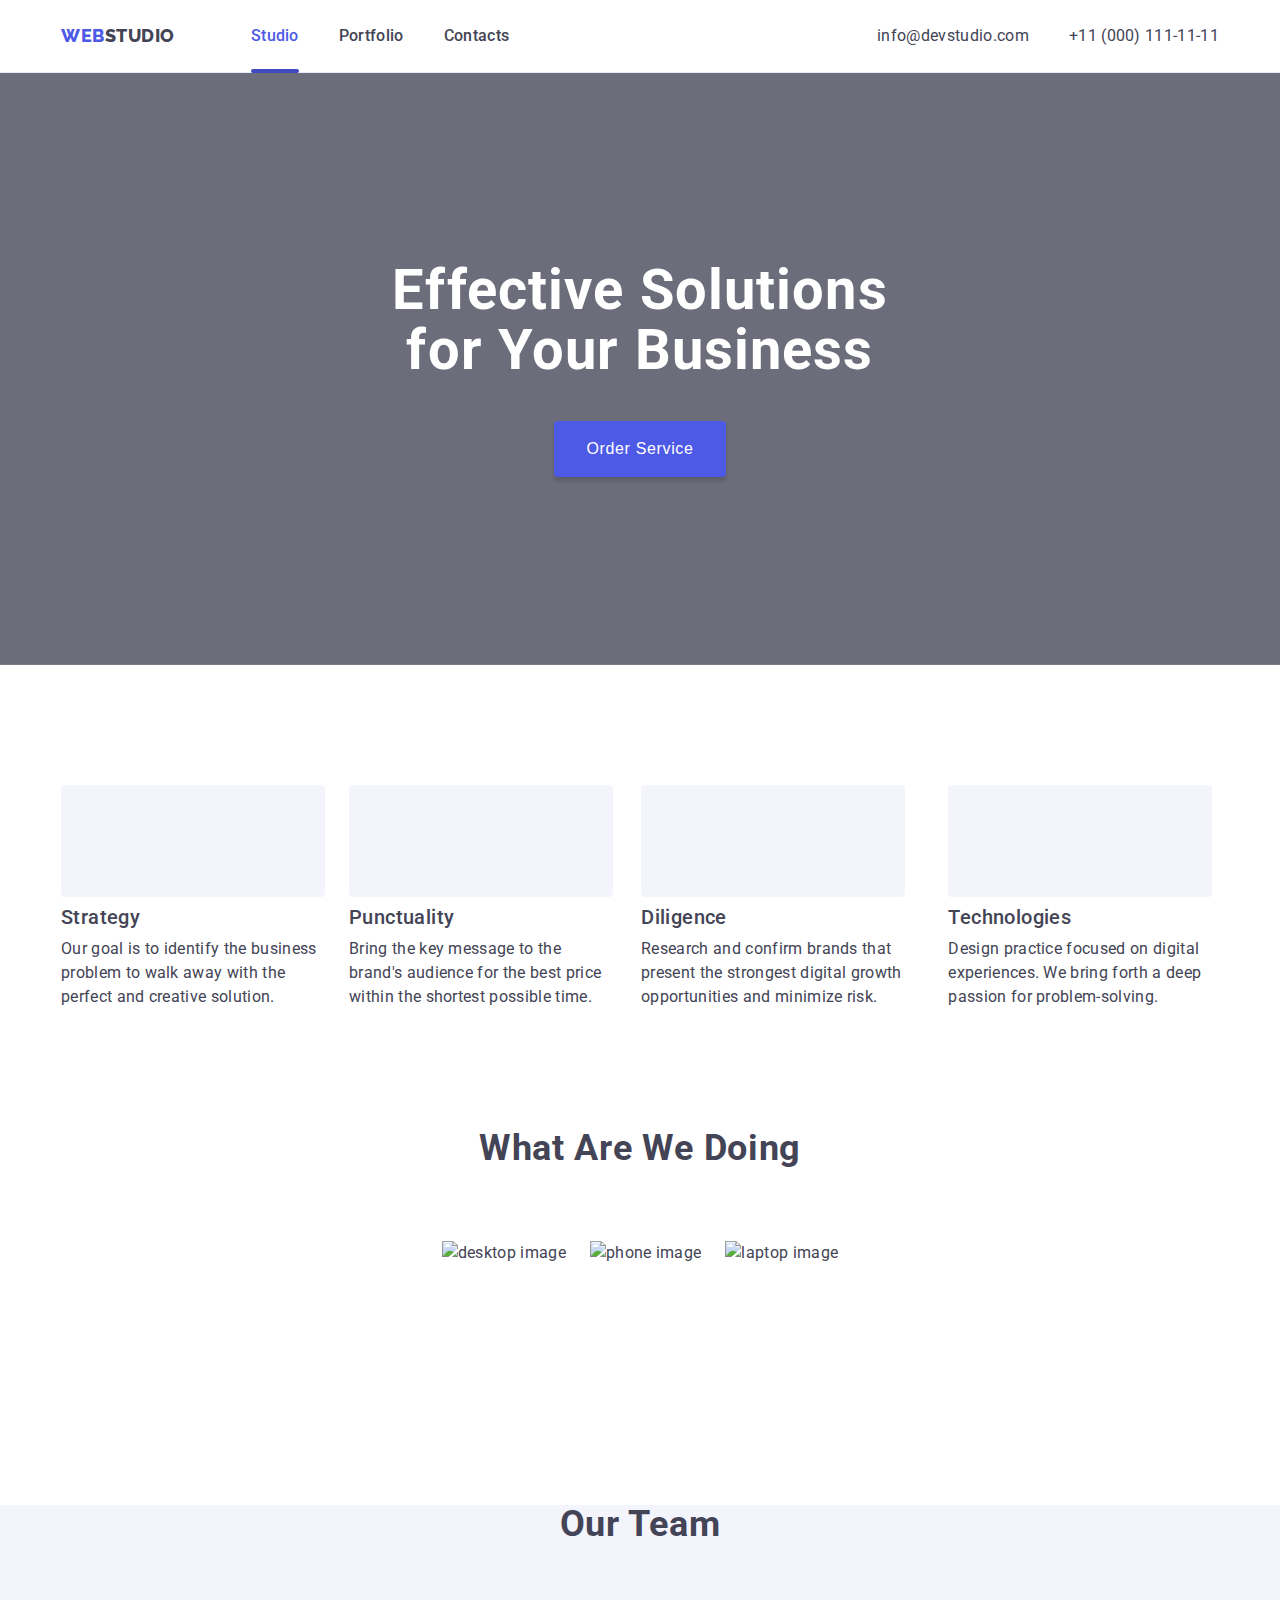
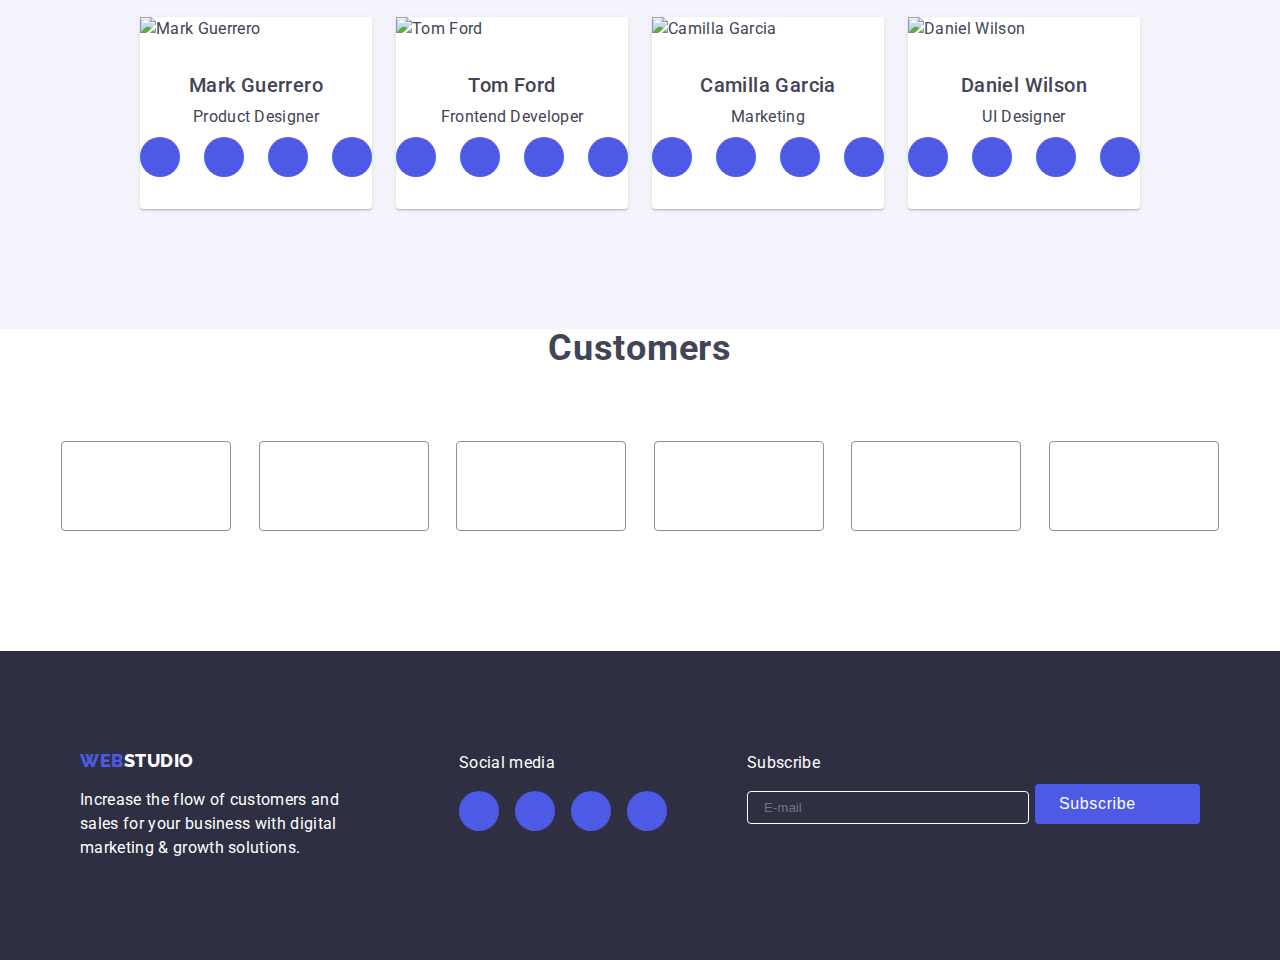
==== commit cf9a28c9: "as" ====
--- a/index.html
+++ b/index.html
@@ -3,445 +3,509 @@
 <head>
     <meta charset="UTF-8">
     <meta name="viewport" content="width=device-width, initial-scale=1.0">
-    <meta http-equiv="x-ua-compatible" content="ie=edge">
+    <title>Web Studio</title>
     <link rel="preconnect" href="https://fonts.googleapis.com">
     <link rel="preconnect" href="https://fonts.gstatic.com" crossorigin>
     <link href="https://fonts.googleapis.com/css2?family=Raleway:wght@800&family=Roboto:wght@400;500;700;900&display=swap"
         rel="stylesheet">
-    <link rel="stylesheet" href="./css/styles.css" />
-    <title>Web Studio</title>
+    <link rel="stylesheet" href="https://cdnjs.cloudflare.com/ajax/libs/modern-normalize/2.0.0/modern-normalize.css" integrity="sha512-gA2Bvu0/hw4oj0Lp8ZHjK+o3S4BE5m8d/wNVy6ktKLhHKPpWLQwv9ixzuWirWOakoJqlBdePq2NhoCaUOQ5npQ==" crossorigin="anonymous" referrerpolicy="no-referrer" />
+    <link rel="stylesheet" href="css/styles.css">
 </head>
 <body>
-    <!-- header -->
     <header class="header">
-        <div class="main-header-container container">
-            <nav class="navigation">
-            <a class="iris-logo" href="index.html">WEB<span class="header-text-logo-studio">STUDIO</span></a>
-                <ul class="nav-list">
-                    <li class="nav-list-item">
-                        <a class="nav-list-item-link nav-active" href="./index.html">Studio</a>
-                    </li>
-                    
-                    <li class="nav-list-item">
-                        <a class="nav-list-item-link" href="./portfolio.html">Portfolio</a>
-                    </li>
-                    
-                    <li class="nav-list-item">
-                        <a class="nav-list-item-link" href="#">Contacts</a>
+        <div class="mobile-nav-container container">
+            <nav class="nav-bar">
+                <a href="#" class="nav-logo logo link"><span class="highlight">Web</span>studio</a>
+            </nav>
+            <svg class="nav-icon menu-button js-open-menu">
+                <use href="images/icon.svg#hamburger"></use>
+            </svg>
+        </div>
+        
+        <div class="mobile-menu js-menu-container" id="mobile-menu">
+            <div class="mobile-menu-container">
+                <button class="mobile-menu-close close js-close-menu">
+                    <svg class="close-icon">
+                        <use href="images/icon.svg#close"></use>
+                    </svg>
+                </button>
+                <nav class="mobile-nav-bar">
+                    <ul class="mobile-nav-list list">
+                        <li class="mobile-nav-item header-two">
+                            <a href="#" class="mobile-nav-link link highlight">Studio</a>
+                        </li>
+                        <li class="mobile-nav-item header-two">
+                            <a href="portfolio.html" class="mobile-nav-link link">Portfolio</a>
+                        </li>
+                        <li class="mobile-nav-item header-two">
+                            <a href="#" class="mobile-nav-link link">Contacts</a>
+                        </li>
+                    </ul>
+
+                    <ul class="mobile-nav-list cta list">
+                        <li class="mobile-nav-item cta-contact">
+                            <a href="tel:+110001111111" class="mobile-contact-link link highlight">+11 (000) 111-11-11</a>
+                        </li>
+                        <li class="mobile-nav-item header-three">
+                            <a href="mailto:info@devstudio.com" class="mobile-contact-link link">info@devstudio.com</a>
+                        </li>
+                    </ul>
+
+                    <ul class="mobile-nav-list mobile-icon-list">
+                        <li class="mobile-icon-item list">
+                            <a href="#" class="soc-med-link link">
+                                <svg class="soc-med-icon">
+                                    <use href="images/icon.svg#instagram"></use>
+                                </svg>
+                            </a>
+                        </li>
+                        <li class="mobile-icon-item list">
+                            <a href="#" class="soc-med-link link">
+                                <svg class="soc-med-icon">
+                                    <use href="images/icon.svg#twitter"></use>
+                                </svg>
+                            </a>
+                        </li>
+                        <li class="mobile-icon-item list">
+                            <a href="#" class="soc-med-link link">
+                                <svg class="soc-med-icon">
+                                    <use href="images/icon.svg#facebook"></use>
+                                </svg>
+                            </a>
+                        </li>
+                        <li class="mobile-icon-item list">
+                            <a href="#" class="soc-med-link link">
+                                <svg class="soc-med-icon">
+                                    <use href="images/icon.svg#linkedin"></use>
+                                </svg>
+                            </a>
+                        </li>
+                    </ul>
+                </nav>
+            </div>
+        </div>
+
+        <div class="nav-container container">
+            <nav class="nav-bar">
+                <a href="#" class="nav-logo logo link"><span class="highlight">Web</span>studio</a>
+                <ul class="nav-list list">
+                    <li class="nav-item">
+                        <a href="#" class="nav-link link nav-active">Studio</a>
+                    </li>
+                    <li class="nav-item">
+                        <a href="portfolio.html" class="nav-link link">Portfolio</a>
+                    </li>
+                    <li class="nav-item">
+                        <a href="#" class="nav-link link">Contacts</a>
                     </li>
                 </ul>
-        </nav>
-            <address class="address">
-                <ul class="header-address">
-                    <li class="header-address-item">
-                        <a class="header-address-link" href="mail:info@devstudio.com">info@devstudio.com</a>
-                    </li>
-
-                    <li class="header-address-item">
-                        <a class="header-address-link" href="tel:+11(000)111-11-11">+11 (000) 111-11-11</a>
+            </nav>
+            
+            <ul class="header-contact-list list">
+                <li class="header-item">
+                    <a href="mailto:info@devstudio.com" class="header-contact-link link">info@devstudio.com</a>
+                </li>
+                <li class="header-item">
+                    <a href="tel:+110001111111" class="header-contact-link link">+11 (000) 111-11-11</a>
+                </li>
+            </ul>    
+        </div>
+    </header>
+    
+    <main>
+        <section class="hero-section">
+            <div class="hero-container container">
+                <h1 class="hero-header header-one">
+                    Effective Solutions <br> for Your Business
+                </h1>
+                <button type="button" class="header-button button" data-modal-open> Order Service</button>
+            </div>
+        </section>
+
+        <section class="section-one section">
+            <div class="section-one-container container">
+                <ul class="section-one-list list">
+                    <li class="section-one-item">
+                        <div class="svg-container">
+                            <svg class="advantages-icon">
+                                <use href="images/icon.svg#antenna"></use>
+                            </svg>
+                        </div>
+                        <h3 class="section-one-header header-three">Strategy</h3>
+                        <p>
+                            Our goal is to identify the business problem to walk away with the perfect and creative solution. 
+                        </p>
+                    </li>
+                    <li class="section-one-item">
+                        <div class="svg-container">
+                            <svg class="advantages-icon">
+                                <use href="images/icon.svg#clock"></use>
+                            </svg>
+                        </div>
+                        <h3 class="section-one-header header-three">Punctuality</h3>
+                        <p>
+                            Bring the key message to the brand's audience for the best price within the shortest possible time.
+                        </p>
+                    </li>
+                    <li class="section-one-item">
+                        <div class="svg-container">
+                            <svg class="advantages-icon">
+                                <use href="images/icon.svg#diagram"></use>
+                            </svg>
+                        </div>
+                        <h3 class="section-one-header header-three">Diligence</h3>
+                        <p>
+                            Research and confirm brands that present the strongest digital growth opportunities and minimize risk.
+                        </p>
+                        
+                    </li>
+                    <li class="section-one-item">
+                        <div class="svg-container">
+                            <svg class="advantages-icon">
+                                <use href="images/icon.svg#astronaut"></use>
+                            </svg>
+                        </div>
+                        <h3 class="section-one-header header-three">Technologies</h3>
+                        <p>
+                            Design practice focused on digital experiences. We bring forth a deep passion for problem-solving.
+                        </p>
+                        
                     </li>
                 </ul>
-            </address>
-        </div>        
-    </header>
-
-<!-- main -->
-    <main>
-        <!-- Hero Section -->
-        <section class="hero-section section">
-            <div class="container">
-                <h1 class="hero-title">Effective Solutions<br>for Your Business</h1>
-                <button class="order-btn active" type="button" data-modal-open>Order Service</button>
             </div>
         </section>
 
-        <!-- section 1 -->
-        <section class="adv-section">  
-            <div class="container section-container">
-                <ul class="adv-list">
-                    <li class="adv-item">
-                        <svg class="adv-icon icon-strat">
-                            <use href="./icon.svg#icon-strat"></use>
-                        </svg>
-                            <h3 class="adv-title">Strategy</h3>
-                            <p class="adv-description">Our goal is to identify the business problem to walk away with the perfect and creative solution.</p>
-                    </li>
-
-                    <li class="adv-item">
-                        <svg class="adv-icon icon-punc">
-                            <use href="./icon.svg#icon-punc"></use>
-                        </svg>
-                        <h3 class="adv-title">Punctuality</h3>
-                        <p class="adv-description">Bring the key message to the brand's audience for the best price within the shortest possible time.</p>
-                    </li>
-                
-                    <li class="adv-item">
-                        <svg class="adv-icon icon-dili">
-                            <use href="./icon.svg#icon-diligence"></use>
-                        </svg>
-                        <h3 class="adv-title">Diligence</h3>
-                        <p class="adv-description">Research and confirm brands that present the strongest digital growth opportunities and minimize risk.</p>
-                    </li>                   
-            
-                    <li class="adv-item">
-                        <svg class="adv-icon icon-tech">
-                            <use href="./icon.svg#icon-tech"></use>
-                        </svg>
-                        <h3 class="adv-title">Technologies</h3>
-                        <p class="adv-description">Design practice focused on digital experiences. We bring forth a deep passion for problem-solving.</p>
+        <section class="section-two section no-top-padding">
+            <div class="section-two-container container">
+                <h2 class="section-two-header header-two">What are we doing</h2>
+                <ul class="section-two-list list">
+                    <li class="section-two-item">
+                        <img src="images/desktop.jpg" alt="desktop image" width="360" class="section-two-image image">
+                    </li>
+                    <li class="section-two-item">
+                        <img src="images/phone.jpg" alt="phone image" width="360" class="section-two-image image">
+                    </li>
+                    <li class="section-two-item">
+                        <img src="images/laptop.jpg" alt="laptop image" width="360" class="section-two-image image">
                     </li>
                 </ul>
             </div>
         </section>
 
-        <!-- section-2 -->
-        <section class="what-are-we-doing-section section">
-            <div class="container section-container">
-                <h1 class="what-are-we-doing-title title">What Are We Doing</h1>
-                    <ul class="what-are-we-doing-list">
-                        <li class="what-are-we-doing-item">
-                            <img src="./images/img-1.jpg" alt="img-1" width="360" height="300">
-                        </li>
-
-                        <li class="what-are-we-doing-item">
-                            <img src="./images/img-2.jpg" alt="img-2" width="360" height="300">
-                        </li>
-
-                        <li class="what-are-we-doing-item">
-                            <img src="./images/img-3.jpg" alt="img-3" width="360" height="300">
-                        </li>
-                    </ul>
+        <section class="section-three section no-top-padding">
+            <div class="section-three-container container">
+                <h2 class="section-three-header header-two">Our team</h2>
+                <ul class="section-three-list list">
+                    <li class="section-three-item">
+                        <img src="images/mark.jpg" alt="Mark Guerrero" width="264" class="image">
+                        <div class="team-card">
+                            <h2 class="team-name header-three">Mark Guerrero</h2>
+                            <p>Product Designer</p>
+                            <ul class="team-icon-list list">
+                                <li class="team-icon-item">
+                                    <a href="#" class="soc-med-link link">
+                                        <svg class="soc-med-icon">
+                                            <use href="images/icon.svg#instagram"></use>
+                                        </svg>
+                                    </a>
+                                </li>
+                                <li class="team-icon-item">
+                                    <a href="#" class="soc-med-link link">
+                                        <svg class="soc-med-icon">
+                                            <use href="images/icon.svg#twitter"></use>
+                                        </svg>
+                                    </a>
+                                </li>
+                                <li class="team-icon-item">
+                                    <a href="#" class="soc-med-link link">
+                                        <svg class="soc-med-icon">
+                                            <use href="images/icon.svg#facebook"></use>
+                                        </svg>
+                                    </a>
+                                </li>
+                                <li class="team-icon-item">
+                                    <a href="#" class="soc-med-link link">
+                                        <svg class="soc-med-icon">
+                                            <use href="images/icon.svg#linkedin"></use>
+                                        </svg>
+                                    </a>
+                                </li>
+                            </ul>
+                        </div>
+                    </li>
+                    <li class="section-three-item">
+                        <img src="images/tom.jpg" alt="Tom Ford" width="264" class="image">
+                        <div class="team-card">
+                            <h2 class="team-name header-three">Tom Ford</h2>
+                            <p>Frontend Developer</p>
+                            <ul class="team-icon-list list">
+                                <li class="team-icon-item">
+                                    <a href="#" class="soc-med-link link">
+                                        <svg class="soc-med-icon">
+                                            <use href="images/icon.svg#instagram"></use>
+                                        </svg>
+                                    </a>
+                                </li>
+                                <li class="team-icon-item">
+                                    <a href="#" class="soc-med-link link">
+                                        <svg class="soc-med-icon">
+                                            <use href="images/icon.svg#twitter"></use>
+                                        </svg>
+                                    </a>
+                                </li>
+                                <li class="team-icon-item">
+                                    <a href="#" class="soc-med-link link">
+                                        <svg class="soc-med-icon">
+                                            <use href="images/icon.svg#facebook"></use>
+                                        </svg>
+                                    </a>
+                                </li>
+                                <li class="team-icon-item">
+                                    <a href="#" class="soc-med-link link">
+                                        <svg class="soc-med-icon">
+                                            <use href="images/icon.svg#linkedin"></use>
+                                        </svg>
+                                    </a>
+                                </li>
+                            </ul>
+                        </div>
+                    </li>
+                    <li class="section-three-item">
+                        <img src="images/camilla.jpg" alt="Camilla Garcia" width="264" class="image">
+                        <div class="team-card">
+                            <h2 class="team-name header-three">Camilla Garcia</h2>
+                            <p>Marketing</p>
+                            <ul class="team-icon-list list">
+                                <li class="team-icon-item">
+                                    <a href="#" class="soc-med-link link">
+                                        <svg class="soc-med-icon">
+                                            <use href="images/icon.svg#instagram"></use>
+                                        </svg>
+                                    </a>
+                                </li>
+                                <li class="team-icon-item">
+                                    <a href="#" class="soc-med-link link">
+                                        <svg class="soc-med-icon">
+                                            <use href="images/icon.svg#twitter"></use>
+                                        </svg>
+                                    </a>
+                                </li>
+                                <li class="team-icon-item">
+                                    <a href="#" class="soc-med-link link">
+                                        <svg class="soc-med-icon">
+                                            <use href="images/icon.svg#facebook"></use>
+                                        </svg>
+                                    </a>
+                                </li>
+                                <li class="team-icon-item">
+                                    <a href="#" class="soc-med-link link">
+                                        <svg class="soc-med-icon">
+                                            <use href="images/icon.svg#linkedin"></use>
+                                        </svg>
+                                    </a>
+                                </li>
+                            </ul>
+                        </div>
+                    </li>
+                    <li class="section-three-item">
+                        <img src="images/daniel.jpg" alt="Daniel Wilson" width="264" class="image">
+                        <div class="team-card">
+                            <h2 class="team-name header-three">Daniel Wilson</h2>
+                            <p>UI Designer</p>
+                            <ul class="team-icon-list list">
+                                <li class="team-icon-item">
+                                    <a href="#" class="soc-med-link link">
+                                        <svg class="soc-med-icon">
+                                            <use href="images/icon.svg#instagram"></use>
+                                        </svg>
+                                    </a>
+                                </li>
+                                <li class="team-icon-item">
+                                    <a href="#" class="soc-med-link link">
+                                        <svg class="soc-med-icon">
+                                            <use href="images/icon.svg#twitter"></use>
+                                        </svg>
+                                    </a>
+                                </li>
+                                <li class="team-icon-item">
+                                    <a href="#" class="soc-med-link link">
+                                        <svg class="soc-med-icon">
+                                            <use href="images/icon.svg#facebook"></use>
+                                        </svg>
+                                    </a>
+                                </li>
+                                <li class="team-icon-item">
+                                    <a href="#" class="soc-med-link link">
+                                        <svg class="soc-med-icon">
+                                            <use href="images/icon.svg#linkedin"></use>
+                                        </svg>
+                                    </a>
+                                </li>
+                            </ul>
+                        </div>
+                    </li>
+                </ul>
             </div>
         </section>
 
-        <!-- section-3 -->
-        <section class="our-team-section section">
-            <h1 class="our-team-title title">Our Team</h1>
-                <ul class="our-team-list">
-                    <li class="our-team-item">
-                        <img src="./images/img-team-1.jpg" alt="mark-guerrero-profile-picture" width="264" height="260" >
-                        <div class="our-team-item-container">
-                            <h2 class="our-team-name">Mark Guerrero</h2>
-                            <p class="our-team-position">Product Designer</p>
-                            
-                            <ul class="social-media-list">
-                                <li class="social-media-items">
-                                    <a class="social-media-link" href="#">
-                                    <svg class="social-media-icon icon-instagram">
-                                        <use href="./icon.svg#icon-instagram"></use>
-                                    </svg></a>
-                                </li>
-                                    
-                                <li class="social-media-items">
-                                    <a class="social-media-link" href="#">
-                                    <svg class="social-media-icon icon-twitter">
-                                        <use href="./icon.svg#icon-twitter"></use>
-                                    </svg></a>
-                                </li>
-
-                                <li class="social-media-items">
-                                    <a class="social-media-link" href="#">
-                                    <svg class="social-media-icon icon-facebook">
-                                        <use href="./icon.svg#icon-facebook"></use>
-                                    </svg></a>
-                                </li>
-
-                                <li class="social-media-items">
-                                <a class="social-media-link" href="#">
-                                    <svg class="social-media-icon icon-linkedin">
-                                        <use href="./icon.svg#icon-linkedin"></use>
-                                    </svg></a>
-                                </li>
-                            </ul>
-                        </div>
-                    </li>
-
-                    <li class="our-team-item">
-                        <img src="./images/img-team-2.jpg" alt="tom-ford-profile-picture" width="264" height="260" >
-                        <div class="our-team-item-container">
-                            <h2 class="our-team-name">Tom Ford</h2>
-                            <p class="our-team-position">Frontend Developer</p>
-                            
-                            <ul class="social-media-list">
-                                <li class="social-media-items">
-                                <a class="social-media-link" href="#">
-                                    <svg class="social-media-icon icon-instagram">
-                                        <use href="./icon.svg#icon-instagram"></use>
-                                    </svg></a>
-                                </li>
-                            
-                                <li class="social-media-items">
-                                <a class="social-media-link" href="#">
-                                    <svg class="social-media-icon icon-twitter">
-                                        <use href="./icon.svg#icon-twitter"></use>
-                                    </svg></a>
-                                </li>
-                            
-                                <li class="social-media-items">
-                                <a class="social-media-link" href="#">
-                                    <svg class="social-media-icon icon-facebook">
-                                        <use href="./icon.svg#icon-facebook"></use>
-                                    </svg></a>
-                                </li>
-                            
-                                <li class="social-media-items">
-                                <a class="social-media-link" href="#">
-                                    <svg class="social-media-icon icon-linkedin">
-                                        <use href="./icon.svg#icon-linkedin"></use>
-                                    </svg></a>
-                                </li>
-                            </ul>
-                        </div>
-                    </li>
-
-                    <li class="our-team-item">
-                    <img src="./images/img-team-3.jpg" alt="camila-garcia-profile-picture" width="264" height="260" >
-                        <div class="our-team-item-container">
-                            <h2 class="our-team-name">Camila Garcia</h2>
-                            <p class="our-team-position">Marketing</p>
-                            
-                            <ul class="social-media-list">
-                                <li class="social-media-items">
-                                <a class="social-media-link" href="#">
-                                    <svg class="social-media-icon icon-instagram">
-                                        <use href="./icon.svg#icon-instagram"></use>
-                                    </svg></a>
-                                </li>
-                            
-                                <li class="social-media-items">
-                                <a class="social-media-link" href="#">
-                                    <svg class="social-media-icon icon-twitter">
-                                        <use href="./icon.svg#icon-twitter"></use>
-                                    </svg></a>
-                                </li>
-                            
-                                <li class="social-media-items">
-                                <a class="social-media-link" href="#">
-                                    <svg class="social-media-icon icon-facebook">
-                                        <use href="./icon.svg#icon-facebook"></use>
-                                    </svg></a>
-                                </li>
-                            
-                                <li class="social-media-items">
-                                <a class="social-media-link" href="#">
-                                    <svg class="social-media-icon icon-linkedin">
-                                        <use href="./icon.svg#icon-linkedin"></use>
-                                    </svg></a>
-                                </li>
-                            </ul>
-                        </div>
-                    </li>
-
-                    <li class="our-team-item">
-                    <img src="./images/img-team-4.jpg" alt="daniel-wilson-profile-picture" width="264" height="260" >
-                        <div class="our-team-item-container">
-                            <h2 class="our-team-name">Daniel Wilson</h2>
-                            <p class="our-team-position">UI Designer</p>
-                            
-                            <ul class="social-media-list">
-                                <li class="social-media-items">
-                                <a class="social-media-link" href="#">
-                                    <svg class="social-media-icon icon-instagram">
-                                        <use href="./icon.svg#icon-instagram"></use>
-                                    </svg></a>
-                                </li>
-                            
-                                <li class="social-media-items">
-                                <a class="social-media-link" href="#">
-                                    <svg class="social-media-icon icon-twitter">
-                                        <use href="./icon.svg#icon-twitter"></use>
-                                    </svg></a>
-                                </li>
-                            
-                                <li class="social-media-items">
-                                <a class="social-media-link" href="#">
-                                    <svg class="social-media-icon icon-facebook">
-                                        <use href="./icon.svg#icon-facebook"></use>
-                                    </svg></a>
-                                </li>
-                            
-                                <li class="social-media-items">
-                                <a class="social-media-link" href="#">
-                                    <svg class="social-media-icon icon-linkedin">
-                                        <use href="./icon.svg#icon-linkedin"></use>
-                                    </svg></a>
-                                </li>
-                            </ul>
-                        </div>
-                    </li>
-                </ul>            
-        </section>
-
-        <!-- section 4 -->
-
-        <section class="customer-section">
-            <div class="customer-container container">
-                <h2 class="customer-title title">Customers</h2>
-                <ul class="customer-list">
-                    <li class="customer-list-item">
-                    <a class="customer-list-item-link" href="">
-                        <svg class="customer-icon-svg">
-                            <use href="./icon.svg#customer1"></use>
-                        </svg>
-                    </a>
-                    </li>
-
-                    <li class="customer-list-item">
-                    <a class="customer-list-item-link" href="">
-                        <svg class="customer-icon-svg">
-                            <use class="customer-svg" xlink:href="./icon.svg#customer2"></use>
-                        </svg>
-                    </a>
-                    </li>
-
-                    <li class="customer-list-item">
-                        <a class="customer-list-item-link" href="">
-                            <svg class="customer-icon-svg">
-                                <use href="./icon.svg#customer3"></use>
-                            </svg>
-                        </a>
-                    </li>
-
-                    <li class="customer-list-item">
-                        <a class="customer-list-item-link" href="">
-                            <svg class="customer-icon-svg">
-                                <use href="./icon.svg#customer4"></use>
-                            </svg>
-                        </a>
-                    </li>
-
-                    <li class="customer-list-item">
-                        <a class="customer-list-item-link" href="">
-                            <svg class="customer-icon-svg">
-                                <use href="./icon.svg#customer5"></use>
-                            </svg>
-                        </a>
-                    </li>
-
-                    <li class="customer-list-item">
-                        <a class="customer-list-item-link" href="">
-                            <svg class="customer-icon-svg">
-                                <use href="./icon.svg#customer6"></use>
-                            </svg>
-                        </a>
+        <section class="section-four section no-top-padding">
+            <div class="section-four-container container">
+                <h2 class="section-four-header header-two">Customers</h2>
+                <ul class="section-four-list list">
+                    <li class="section-four-item">
+                        <a href="#" class="customer-link link">
+                            <svg class="customer-icon">
+                            <use href="images/icon.svg#customer-one"></use>
+                            </svg>
+                        </a>
+                    </li>
+                    <li class="section-four-item">
+                        <a href="#" class="customer-link link">
+                            <svg class="customer-icon">
+                                <use href="images/icon.svg#customer-two"></use>
+                            </svg>
+                        </a>
+                    </li>
+                    <li class="section-four-item">
+                        <a href="#" class="customer-link link">
+                            <svg class="customer-icon">
+                                <use href="images/icon.svg#customer-three"></use>
+                            </svg>
+                        </a>
+                    </li>
+                    <li class="section-four-item">
+                        <a href="#" class="customer-link link">
+                            <svg class="customer-icon">
+                                <use href="images/icon.svg#customer-four"></use>
+                            </svg>
+                        </a>
+                    </li>
+                    <li class="section-four-item">
+                        <a href="#" class="customer-link link">
+                            <svg class="customer-icon">
+                                <use href="images/icon.svg#customer-five"></use>
+                            </svg>
+                        </a>
+                    </li>
+                    <li class="section-four-item">
+                        <a href="#" class="customer-link link">
+                            <svg class="customer-icon">
+                                <use href="images/icon.svg#customer-six"></use>
+                            </svg>
+                        </a>    
                     </li>
                 </ul>
             </div>
         </section>
     </main>
 
-    <!-- Footer -->
-
-    <footer class="footer">
+    <footer class="footer-section">
         <div class="footer-container container">
-            <div>
-                <a class="iris-logo" href="#header">WEB<span class="footer-text-logo-studio">STUDIO</span></a>
-                <p class="footer-text">Increase the flow of customers and <br>sales for your business with digital<br>marketing & growth solutions.</p>
-            </div>
-            <div>
-                <h2 class="social-media-title">Social media</h2>
-                <ul class="footer-social-media-list">
-                    <li class="footer-social-media-item">
-                        <a class="footer-social-media-link" href="#">   
-                            <svg class="footer-social-media-icon icon-instagram">
-                                <use href="./icon.svg#icon-instagram"></use>
-                            </svg>
-                        </a>
-                    </li>
-                    <li class="footer-social-media-item">
-                        <a class="footer-social-media-link" href="#">
-                            <svg class="footer-social-media-icon icon-twitter">
-                                <use href="./icon.svg#icon-twitter"></use>
-                            </svg>
-                        </a>
-                    </li>
-                    <li class="footer-social-media-item">
-                        <a class="footer-social-media-link" href="#">
-                            <svg class="footer-social-media-icon icon-facebook">
-                                <use href="./icon.svg#icon-facebook"></use>
-                            </svg>
-                        </a>
-                    </li>
-                    <li class="footer-social-media-item">
-                        <a class="footer-social-media-link" href="#">
-                            <svg class="footer-social-media-icon icon-linkedin">
-                                <use href="./icon.svg#icon-linkedin"></use>
+           <div class="footer-text">
+               <a href="#" class="footer-logo logo link"><span class="highlight">WEB</span>STUDIO</a>
+                <p>Increase the flow of customers and <br>sales for your business with digital<br> marketing & growth solutions.</p>
+           </div>
+
+            <div class="footer-soc-med">
+                <p class="footer-soc-med-header">Social media</p>
+                <ul class="footer-icon-item">
+                    <li class="footer-icon-list list">
+                        <a href="#" class="footer-link soc-med-link link">
+                            <svg class="footer-icon soc-med-icon">
+                                <use href="images/icon.svg#instagram"></use>
+                            </svg>
+                        </a>
+                    </li>
+                    <li class="footer-icon-list list">
+                        <a href="#" class="footer-link soc-med-link link">
+                            <svg class="footer-icon soc-med-icon">
+                                <use href="images/icon.svg#twitter"></use>
+                            </svg>
+                        </a>
+                    </li>
+                    <li class="footer-icon-list list">
+                        <a href="#" class="footer-link soc-med-link link">
+                            <svg class="footer-icon soc-med-icon">
+                                <use href="images/icon.svg#facebook"></use>
+                            </svg>
+                        </a>
+                    </li>
+                    <li class="footer-icon-list list">
+                        <a href="#" class="footer-link soc-med-link link">
+                            <svg class="footer-icon soc-med-icon">
+                                <use href="images/icon.svg#linkedin"></use>
                             </svg>
                         </a>
                     </li>
                 </ul>
             </div>
 
-            <form action class="footer-email-form">
-                <div class="footer-subs-form">
-                    <h2 class="social-media-title">Subscribe</h2>
-                        <label class="footer-email">
-                            <input class="email-box" type="email" name="email" placeholder="E-mail" required>   
-                        </label>
-                </div>
-                
-                <div class="subs-btn-email">
-                    <button class="subs-btn" type="submit">Subscribe
-                        <svg class="subs-btn-icon">
-                            <use href="./icon.svg#icon-subscribe"></use>
+            <div class="footer-subscription">
+                <form action="javascript: void(0);" class="footer-form form">
+                    <label class="footer-label label">
+                        Subscribe
+                        <input type="email" name="email" id="footer-email" placeholder="E-mail" class="footer-textbox" required>
+                    </label>
+                    <button class="button footer-button" type="submit">
+                        Subscribe
+                        <svg class="footer-icon button-icon">
+                            <use href="images/icon.svg#paper-plane"></use>
                         </svg>
                     </button>
-                </div>
-            </form>
+                </form>
+            </div>
         </div>
     </footer>
 
-    <!-- Modal -->
-
-    <div class="modal is-hidden" data-modal>
-        <div class="modal-content">
-            <button type="button" class="modal-close" data-modal-close>
-                <svg class="close-btn">
-                    <use href="./icon.svg#icon-close"></use>
+    <div class="backdrop is-hidden" data-modal>
+        <div class="modal">
+            <button class="close" data-modal-close>
+                <svg class="close-icon">
+                    <use href="images/icon.svg#close"></use>
                 </svg>
             </button>
-            <h2 class="modal-heading">Leave your contacts and we will call you back</h2>
-                <form class="user-contact">
-                    <label class="label-user-contact">
-                    Name
-                         <input class="user-input-box" type="text" name="Fullname" placeholder="Enter your Name">
-                        <svg class="user-contact-icon">
-                            <use href="./icon.svg#icon-name"></use>
+
+            <div class="modal-container">
+                <h3 class="modal-header header-three">Leave your contacts and we will call you back</h3>
+                <form action="javascript: void(0);" class="modal-form form">
+                    <label for="name" class="modal-label label">
+                        Name
+                    </label>
+                        <input type="text" id="name" name="name" class="modal-textbox textbox" minlength="3">
+                        <svg class="modal-icon person">
+                            <use href="images/icon.svg#person"></use>
                         </svg>
+                    <label for="phone" class="modal-label label">
+                        Phone
                     </label>
-
-                    <label class="label-user-contact">
-                    Phone
-                    <input class="user-input-box" type="text" name="phone" placeholder="Enter your Phone number" required>
-                    <svg class="user-contact-icon">
-                        <use href="./icon.svg#icon-tel"></use>
-                    </svg>
+                        <input type="tel" id="phone" name="phone" class="modal-textbox textbox" minlength="11" pattern="^[0-9]*$">
+                        <svg class="modal-icon phone">
+                            <use href="images/icon.svg#phone"></use>
+                        </svg>
+                    <label for="email" class="modal-label label">
+                        Email
                     </label>
-
-                    <label class="label-user-contact">
-                    Email
-                    <input class="user-input-box" type="text" name="Email" placeholder="Enter your E-mail" required>
-                    <svg class="user-contact-icon">
-                        <use href="./icon.svg#icon-email"></use>
-                    </svg>
+                        <input type="email" id="email" name="email" class="modal-textbox textbox" required>
+                        <svg class="modal-icon mail">
+                            <use href="images/icon.svg#mail"></use>
+                        </svg>
+                    <label for="comment" class="modal-label label">
+                        Comment
                     </label>
-
-                    <label class="label-user-comment">
-                    Comment
-                    <textarea class="user-comment-text-area" name="comments" rows="7" placeholder="Text Input" required></textarea>
+                    <textarea name="comment" id="comment" class="modal-textarea textarea" placeholder="Text input"></textarea>
+                    <label class="modal-label checkbox-label label">
+                        <input type="checkbox" name="checkbox" id="checkbox" class="modal-checkbox">
+                        I accept the terms and conditions of the <a href="#">Privacy Policy</a>
                     </label>
-
-                    <label class="user-privacy-policy-label">
-                        <input class="checkbox" type="checkbox" name="checked" required>
-                        <p class="privacy-policy-paragraph">
-                            I accept the terms and conditions of the&nbsp<a class="privacy-policy-link" href="#">Privacy Policy</a>
-                        </p>
-                    </label>
-                        <div class="submit-btn-box">
-                            <button class="submit-btn" type="submit">Send</button>
-                        </div>
+                    <button id="submit" name="submit" class="button modal-button" type="submit">Send</button>
                 </form>
+            </div>
         </div>
-        <script src="./js/modal.js"></script>
+    </div>
+    <script src="js/modal.js"></script>
+    <script src="js/mobile-module.js"></script>
+    <script defer src="https://cdnjs.cloudflare.com/ajax/libs/body-scroll-lock/3.1.5/bodyScrollLock.min.js"
+    integrity="sha512-HowizSDbQl7UPEAsPnvJHlQsnBmU2YMrv7KkTBulTLEGz9chfBoWYyZJL+MUO6p/yBuuMO/8jI7O29YRZ2uBlA=="
+    crossorigin="anonymous"></script>
 </body>
 </html>
--- a/css/styles.css
+++ b/css/styles.css
@@ -1,929 +1,1153 @@
-* {
+:root
+{
+    --Iris: #4d5ae5;
+    --Ocean: #404bbf;
+    --White: #ffffff;
+    --Slate: #434455;
+    --Cornflower: #E7E9FC;
+    --Navy-Blue: #2E2F42;
+    --Cloud: #f4f4fd;
+    --Green: #31D0AA;
+    --Light-Slate: #8E8F99;
+    --Grey: #2e2f42;
+    --Dairy: #FCFCFC;
+    --Navy-Blue-Modal: #2E2F4266;
+}
+
+*
+{
     margin: 0;
     padding: 0;
-    box-sizing: border-box;
-}
-
-body {
-    font-family: "Roboto", sans-serif;
-}
-
-:root {
-    --IRIS: #4D5AE5;
-    --OCEAN: #404BBF;
-    --NAVY-BLUE: #2E2F42;
-    --SLATE: #434455;
-    --LIGHT-SLATE: #8E8F99;
-    --CORNFLOWER: #E7E9FC;
-    --CLOUD: #F4F4FD;
-    --NAVY-BLUE-modal: rgba(46, 47, 66, 0.40);
-    --GREY: rgba(46, 47, 66, 0.70);
-    --WHITE: #fff;
-    --DAIRY: #FCFCFC;
-    --GREEN: #31D0AA;
-    --TRANSITION-DURATION: 250ms;
-}
-
-/* General Styles */
-ul {
-    list-style-type: none;
-}
-
-a {
-    text-decoration: none;
-}
-
-.iris-logo {
-    color: var(--IRIS);
-    font-family: Raleway;
-    font-size: 18px;
-    line-height: 1.17;
-    letter-spacing: 0.54px;
-    text-transform: uppercase;
-}
-
-.title {
-    color: var(--NAVY-BLUE);
-    text-align: center;
-    font-size: 36px;
-    font-weight: 700;
-    line-height: 1.11;
-    letter-spacing: 0.72px;
-    text-transform: capitalize;
-    margin-bottom: 72px;
-}
-
-.section {
-    padding: 120px 0;
-}
-
-.container {
-    width: 1158px;
-    margin: auto;
-}
-
-img {
-    display: block;
-    max-width: 100%;
-    height: auto;
-}
-
-button {
-    font-family: inherit;
-    cursor: pointer;
-    border: unset;
+}
+
+*:focus
+{
     outline: none;
 }
 
-/* test for placeholder */
-::-webkit-input-placeholder {
-    color: var(--LIGHT-SLATE);
-    transition: opacity .4s ease-in-out;
-}
-
-:focus::-webkit-input-placeholder {
-    opacity: 0.4;
-}
-/* end of test for placeholder*/
-
-/* End of General Styles */
-
-/* Header & Top Nav */
-.header {
-    padding: 24px 0;
-    border-bottom: 1px solid var(--CORNFLOWER, #E7E9FC);
-    background: var(--WHITE, #FFF);
-    box-shadow: 0px 1px 6px 0px rgba(46, 47, 66, 0.08), 0px 1px 1px 0px rgba(46, 47, 66, 0.16), 0px 2px 1px 0px rgba(46, 47, 66, 0.08);
-}
-
-.header-text-logo-studio {
-    color:var(--NAVY-BLUE)
-}
-
-.main-header-container {
-    display: flex;
-    justify-content: space-between;
-}
-
-nav {
-    display: flex;
-    gap: 76px;
-}
-
-.nav-list {
-    display: flex;
-    gap: 40px;
-}
-
-.nav-list-item-link {
-    text-decoration: none;
-    color: var(--NAVY-BLUE);
-    font-size: 16px;
-    font-weight: 500;
-    line-height: 1.5;
-    letter-spacing: 0.32px;
-    position: relative;
-}
-
-.nav-active {
-    color: var(--OCEAN);
-}
-
-.nav-list-item-link:hover,
-.nav-list-item-link:focus {
-    color: var(--OCEAN);
-}
-
-.nav-list-item-link::after {
-    content: '';
-    height: 4px;
-    background: var(--OCEAN);
-    position: absolute;
-    left: 0;
-    width: 0;
-    bottom: -27px;
-    border-radius: 2px;
-}
-
-.nav-list-item-link:hover::after {
-    content: '';
-    height: 4px;
-    background-color: var(--OCEAN);
-    position: absolute;
-    left: 0;
-    bottom: -27px;
-    border-radius: 2px;
-    width: 100%;
-    transition: var(--TRANSITION-DURATION);
-}
-
-.nav-active::after {
-    content: '';
-    height: 4px;
-    background-color: var(--OCEAN);
-    position: absolute;
-    left: 0;
-    bottom: -27px;
-    border-radius: 2px;
-    width: 100%;
-}
-
-address {
-    font-style: normal;
-}
-
-.header-address {
-    display: inline-flex;
-    gap: 40px;
-}
-
-.header-address-link {
-    color: var(--SLATE);
-}
-
-.header-address a:hover,
-.header-address a:focus {
-    color: var(--OCEAN);
-}
-/* End of Header & Top Nav  */
-
-/* Hero Section */
-.hero-section {
-    background: linear-gradient(rgba(46, 47, 66, 0.70), rgba(46, 47, 66, 0.70)),
-    url(../images/hero-background.png);
-    padding: 188px 0;
-    background-repeat: round;
-    text-align: center;
-}
-
-.hero-title {
-    font-size: 56px;
-    font-weight: 700;
-    line-height: 1.07;
-    letter-spacing: 1.12px;
-    margin-bottom: 48px;
-    color: var(--WHITE);
-}
-
-.order-btn {
-    color: var(--WHITE);
-    background-color: var(--IRIS);
-    border: unset;
-    border-radius: 4px;
-    font-family: "Roboto";
-    font-size: 16px;
-    font-style: normal;
-    font-weight: 500;
-    line-height: 1.5;
-    padding: 16px 32px;
-    text-transform: capitalize;
-    cursor: pointer;
-    transition: var(--TRANSITION-DURATION);
-}
-
-.order-btn:hover {
-    background-color: var(--OCEAN);
-}
-/* End of Hero Section */
-
-/* Advantage Section */
-.adv-section {
-    padding-top: 120px;    
-}
-
-.adv-list {
-    display: flex;
-    gap: 24px;
-    justify-content: center;
-}
-
-.adv-item {
-    width: 264px;
-}
-
-.adv-icon {
-    width: 264px;
-    height: 112px;
-    padding: 24px 100px;
-    margin-bottom: 8px;
-    background-color: var(--CLOUD);
-    border-radius: 4px;
-}
-
-.adv-title {
-    color: var(--NAVY-BLUE);
-    font-size: 20px;
-    font-style: normal;
-    font-weight: 500;
-    line-height: 1.2;
-    letter-spacing: 0.4px;
-    margin-bottom: 8px;
-}
-
-.adv-description {
-    color: var(--SLATE);
-    font-size: 16px;
-    font-weight: 400;
-    line-height: 1.5;
-    letter-spacing: 0.32px;
-}
-/* End of Advantage Section */
-
-/* What Are We Doing Section */
-.what-are-we-doing-list {
-    display: flex;
-    justify-content: center;
-    gap: 24px;
-}
-/* End of What Are We Doing Section */
-
-/* Our Team Section */
-.our-team-section {
-    background-color: var(--CLOUD);
-}
-
-.our-team-list {
-    display: flex;
-    gap: 24px;
-    justify-content: center;
-}
-
-.our-team-item {
-    display: inline-block;
-    border-radius: 0px 0px 4px 4px;
-    background-color: var(--WHITE);
-    box-shadow: 0px 1px 3px rgba(0, 0, 0, 0.12), 0px 1px 1px rgba(0, 0, 0, 0.14), 0px 2px 1px rgba(0, 0, 0, 0.2);
-    height: 428px;
-}
-
-.our-team-item-container {
-    padding: 32px 0px;
-}
-
-.our-team-name {
-    font-size: 20px;
-    font-weight: 500;
-    line-height: 1.2;
-    letter-spacing: 0.4px;
-    color: var(--NAVY-BLUE);
-    text-align: center;
-    margin-bottom: 8px;
-}
-
-.our-team-position {
-    color: var(--SLATE);
-    text-align: center;
-    font-size: 16px;
-    line-height: 1.5;
-    letter-spacing: 0.32px;
-}
-
-.social-media-list {
-    display: flex;
-    justify-content: center;
-    align-items: center;
-    gap: 24px;
-    padding: 8px 0px 32px 0px;
-}
-
-.social-media-link {
-    border-radius: 50%;
-    background-color: var(--IRIS);
-    padding: 12px;
-    display: flex;
-    transition: var(--TRANSITION-DURATION);
-}
-
-.social-media-icon {
-    display: flex;
-    justify-content: center;
-    color: var(--CLOUD);
-    width: 16px;
-    height: 16px;
-}
-
-.social-media-link:hover,
-.social-media-link:focus {
-    background-color: var(--OCEAN);
-}
-/* End of Our Team Section */
-
-/* Customer Section */
-.customer-section {
-    padding: 120px 0px;
-}
-
-.customer-title {
-    color: var(--NAVY-BLUE);
-    font-size: 36px;
-    line-height: 2.5;
-    letter-spacing: 0.72px;
-    text-transform: capitalize;
-}
-
-.customer-list {
-    display: flex;
-    gap: 24px;
-    justify-content: center;
-}
-
-.customer-list-item {
-    transition: border-color 250ms cubic-bezier(0.4, 0, 0.2, 1),
-    color 250ms cubic-bezier(0.4, 0, 0.2, 1);
-}
-
-.customer-list-item-link {
-    display: flex;
-    border-radius: 4px;
-    border: 1px solid var(--LIGHT-SLATE);
-    padding: 16px 32px;
-    justify-content: center;
-    align-items: center;
-    color: var(--LIGHT-SLATE);
-    transition: border-color 250ms cubic-bezier(0.4, 0, 0.2, 1),
-    color 250ms cubic-bezier(0.4, 0, 0.2, 1);
-}
-
-.customer-icon-svg{
-    width: 104px;
-    height: 56px;
-    display: flex;
-    fill: currentColor;
-    transition: var(--TRANSITION-DURATION);
-}
-
-.customer-list-item-link:hover,
-.customer-list-item-link:focus {
-    border-color: var(--OCEAN); 
-    color: var(--OCEAN);
-}
-
-
-/* Footer */
-
-.footer-container {
-    display: flex;
-    column-gap: 120px;
-}
-
-.footer {
-    background: var(--NAVY-BLUE);
-    padding: 120px 0;
-    flex-shrink: 0;
-}
-
-.footer-text-logo-studio {
-    color: var(--CLOUD);
-    font-family: Raleway;
-    font-size: 18px;
-    font-weight: 800;
-    line-height: 1.17;
-    letter-spacing: 0.54px;
-    text-transform: uppercase;
-}
-
-.footer-text {
-    color: var(--CLOUD);
-    font-size: 16px;
-    line-height: 1.5;
-    letter-spacing: 0.32px;
-    margin-top: 17.5px;
-}
-
-.social-media-title {
-    font-size: 16px;
-    margin-bottom: 16px;
-    color: #fff;
-    line-height: 1.5;
-    letter-spacing: 0.32px;
-}
-
-.footer-social-media-list {
-    display: flex;
-    justify-content: center;
-    flex-wrap: wrap;
-    column-gap: 16px;
-}
-
-.footer-social-media-link {
-    display: flex;
-    background-color: var(--IRIS);
-    border-radius: 50%;
-    padding: 8px;
-    align-items: center;
-    fill: currentColor;
-    transition: var(--TRANSITION-DURATION);
-}
-
-.footer-social-media-icon {
-    width: 24px;
-    height: 24px;
-}
-
-.footer-social-media-link:hover,
-.footer-social-media-link:focus {
-    background-color: var(--GREEN);
-}
-
-.footer-email-form {
-    display: flex;
-    gap: 24px;
-    flex-shrink: 0;
-    width: 165px;
-    height: 40px;
-}
-
-.email-box {
-    display: flex;
-    width: 264px;
-    height: 40px;
-    flex-shrink: 0;
-    border-radius: 4px;
-    background: var(--NAVY-BLUE);
-    padding: 8px 16px;
-    border: 1px solid #fff;
-    box-shadow: 0px 4px 4px 0px rgba(0, 0, 0, 0.15);
-    color: #fff;
-}
-
-.email-box::placeholder {
-    color: #fff;
-    font-size: 12px;
-    font-weight: 400;
-    line-height: 1.5;
-    letter-spacing: 0.48px;
-}
-
-.subs-btn {
-    display: inline-flex;
-    padding: 8px 24px;
-    justify-content: center;
-    align-items: center;
-    gap: 16px;
-    text-align: center;
-    width: 165px;
-    height: 40px;
-    border-radius: 4px;
-    background:var(--IRIS);
-    color: #fff;
-    fill: #fff;
-    font-size: 16px;
-    font-weight: 500;
-    line-height: 1.5;
-    letter-spacing: 0.64px;
-    margin-top: 39px;
-    transition: var(--TRANSITION-DURATION);
-}
-
-.subs-btn-icon {
-    width: 24px;
-    height: 24px;
-}
-
-.subs-btn:hover {
-    background-color: var(--OCEAN);
-}
-
-.email-box:focus {
-    border-color: var(--IRIS);
-    outline: 0;
-    color: #fff;
-}
-
-/* End of Footer */
-
-
-/* PORTFOLIO.HTML */
-
-/* filter */
-.fltr-btn {
-    padding: 96px 0px 72px 0px;
-}
-
-.fltr-btn-list {
-    display: flex;
-    justify-content: center;
-    gap: 24px;
-    transition: var(--TRANSITION-DURATION);
-}
-
-.fltr-btn-item {
-    background-color: var(--CLOUD);
-    color: var(--IRIS);
-    border-radius: 4px;
-    border: 1px solid var(--CORNFLOWER);
-    text-align: center;
-    font-size: 16px;
-    font-weight: 500;
-    padding: 12px 24px;
-    letter-spacing: 0.64px;
-    transition: var(--TRANSITION-DURATION);
-}
-
-.fltr-btn-item.active{
-    border-radius: 4px;
-    background: var(--OCEAN);
-    box-shadow: 0px 2px 2px 0px rgba(0, 0, 0, 0.12), 0px 2px 1px 0px rgba(0, 0, 0, 0.08), 0px 3px 1px 0px rgba(0, 0, 0, 0.10);
-    color: var(--CORNFLOWER);
-    color: var(--WHITE);
-    text-align: center;
-    font-size: 16px;
-    font-weight: 500;
-    line-height: 1.5;
-    letter-spacing: 0.64px;
-    padding: 12px 24px;
-}
-
-.fltr-btn-list button:hover {
-    color: var(--WHITE);
-    background-color: var(--OCEAN);
-    box-shadow: 0px 2px 2px 0px rgba(0, 0, 0, 0.12), 0px 2px 1px 0px rgba(0, 0, 0, 0.08), 0px 3px 1px 0px rgba(0, 0, 0, 0.10);
-}
-
-/* Card Section */
-figure {
-    margin: 0;
-}
-
-
-.card-feature-section {
-    padding-bottom: 120px;
-}
-
-.card-list {
-    display: flex;
-    justify-content: center;
-    flex-wrap: wrap;
-    column-gap: 24px;
-    row-gap: 48px;
-}
-
-.card-list-item {
-    display: inline-block;
-    background-color: var(--WHITE);
-    box-shadow: 0px 2px 1px 0px rgba(46, 47, 66, 0.08), 0px 1px 1px 0px rgba(46, 47, 66, 0.16), 0px 1px 6px 0px rgba(46, 47, 66, 0.08);
-    transition: box-shadow var(--TRANSITION-DURATION);
-}
-
-.card-figure {
-    position: relative;
-    width: 100%;
-    height: 300px;
-    overflow: hidden;
-}
-
-.card-list-img {
-    display: block;
-    width: 100%;
-    height: 100%;
-    object-fit: cover;
-    object-position: center;
-}
-
-.card-figcaption {
-    background-color: var(--IRIS);
-    color: #fff;
-    position: absolute;
-    top: 0;
-    left: 0;
-    width: 100%;
-    height: 100%;
-    text-align: left;
-    display: flex;
-    padding: 0 24px;
-    align-items: center;
-    transition: transform var(--TRANSITION-DURATION) cubic-bezier(0.4, 0, 0.2, 1);
-    transform: translateY(100%);
-}
-
-.card-list-item:hover {
-    box-shadow: 0 0 3px 3px rgba(0, 0, 0, 0.15);
-}
-
-.card-list-item:hover figcaption {
-    transform: translateY(0);
-}
-
-.card-content {
-    padding: 32px 16px;
-}
-
-.card-list-item-title {
-    color: var(--NAVY-BLUE);
-    font-family: Roboto;
-    font-size: 20px;
-    font-style: normal;
-    font-weight: 500;
-    line-height: 1.2;
-    letter-spacing: 0.4px;
-    margin-bottom: 8px;
-}
-
-.class-card-designation {
-    color: var(--SLATE);
-    font-family: Roboto;
+body
+{
+    font-family: 'roboto', sans-serif;
     font-size: 16px;
     font-style: normal;
     font-weight: 400;
     line-height: 1.5;
     letter-spacing: 0.32px;
+    color: var(--Slate);
+}
+
+/* GENERAL STYLE */
+.link 
+{
+    text-decoration: none;
+    color: inherit;
+}
+
+.button 
+{
+    font-size: 16px;
+    font-weight: 500;
+    line-height: 24px;
+    letter-spacing: 0.64px;
+    text-align: center;
+    border: none;
+    border-radius: 4px;
+    color: inherit;
+    cursor: pointer;
+}
+
+.logo
+{
+    font-family: 'raleway', sans-serif;
+    font-size: 18px;
+    font-weight: 800;
+    line-height: 1.16;
+    letter-spacing: 0.54px;
+    text-transform: uppercase;
+}
+
+.list 
+{
+    list-style: none;
+}
+
+.header-one 
+{
+    font-size: 56px;
+    font-weight: 700;
+    line-height: 1.07;
+    letter-spacing: 1.12px;
+    text-align: center;
+}
+
+.header-two 
+{
+    font-size: 36px;
+    font-weight: 700;
+    line-height: 1.11;
+    letter-spacing: 0.72px;
+    text-align: center;
+    text-transform: capitalize;
+}
+
+.header-three 
+{
+    font-size: 20px;
+    font-weight: 500;
+    line-height: 1.2;
+    letter-spacing: 0.4px;
+}
+
+.section
+{
+    padding: 120px 0;
+}
+
+.no-top-padding
+{
+    padding-top: 0;
+}
+
+.image
+{
+    display: block;
+    width: 100%; 
+    height: auto;
+}
+
+.container 
+{
+    max-width: 1158px;
+    padding: 0 15px;
+    margin: 0 auto;
+}
+
+/* HEADER */
+.header
+{
+    border-bottom: 1px solid var(--Cornflower);
+    background-color: var(--White);
+}
+
+.mobile-nav-container
+{
+    display: none;
+}
+
+.mobile-menu
+{
+    display: none;
+    z-index: 2;
+}
+
+.nav-icon
+{
+    width: 32px;
+    height: 22px;
+}
+
+.nav-container
+{
+    display: flex;
+    justify-content: space-between;
+}
+
+.nav-bar
+{
+    display: flex;
+    align-items: center;  
+}
+
+.nav-logo
+{
+    margin-right: 76px;
+}
+
+.nav-list
+{
+    display: flex;
+    gap: 40px;
+}
+
+.nav-link 
+{
+    position: relative;
+    font-weight: 500;
+    padding: 24px 0;
+    transition-property: color;
+    transition-duration: 250ms;
+    transition-timing-function: cubic-bezier(0.4, 0, 0.2, 1);
+}
+
+.header-contact-link
+{
+    padding: 24px 0;
+}
+
+.header-contact-list
+{
+    display: flex;
+    padding: 24px 0;
+    gap: 40px;
+}
+
+.nav-link:hover,
+.nav-link:focus,
+.header-contact-link:hover,
+.header-contact-link:focus,
+.highlight,
+.nav-active
+{
+    color: var(--Iris);
+}
+
+.nav-link::after
+{
+    content: "";
+    position: absolute;
+    bottom: -4px;
+    left: 0;
+    width: 0;
+    height: 4px;
+    border-radius: 2px;
+    background-color: var(--Ocean);
+    transition-property: width;
+    transition-duration: 250ms;
+    transition-timing-function: cubic-bezier(0.4, 0, 0.2, 1);
+
+}
+
+.nav-link:hover::after,
+.nav-link:focus::after
+{
+    width: 100%;
+}
+
+.nav-active::after
+{
+    content: "";
+    position: absolute;
+    bottom: -4px;
+    left: 0;
+    width: 100%;
+    height: 4px;
+    border-radius: 2px;
+    background-color: var(--Ocean);
+}
+/* MAIN */
+
+/* Header */
+.hero-section
+{
+    background-image: linear-gradient(
+        to right,
+        rgba(46, 47, 66, 0.70),
+        rgba(46, 47, 66, 0.70)
+        ),
+        url('../images/hero-bg.jpg');
+    background-size: cover;
+    background-repeat: no-repeat;
+    background-position: center;
+    color: var(--White);
+    padding: 188px 0;
+    text-align: center;
+}
+
+.hero-header
+{
+    margin-bottom: 40px;
+}
+
+.header-button
+{
+    background-color: var(--Iris);
+    padding: 16px 32px;
+    box-shadow: 0px 4px 4px 0px rgba(0, 0, 0, 0.15);
+    transition-property: background-color;
+    transition-duration: 250ms;
+    transition-timing-function: cubic-bezier(0.4, 0, 0.2, 1);
+}
+
+.header-button:hover,
+.header-button:focus
+{
+    background-color: var(--Ocean);
 }
 
 /* Modal */
-
-.modal {
-    background-color: var(--NAVY-BLUE-modal);
-    display: flex;
-    position: fixed;
-    flex-shrink: 0;
-    align-items: center;
-    justify-content: center;
-    width: 100%;
-    height: 100%;
-    top: 0px;
-    left: 0px;
-    opacity: 1;
-    pointer-events: auto;
-    transition-property: visibility, opacity;
-    transition-duration: var(--TRANSITION-DURATION);
-}
-
-.close-button-icon {
-    fill: currentColor;
-    transition: var(--TRANSITION-DURATION);
-}
-
-.modal-content {
-    width: 408px;
-    height: 584px;
-    margin: auto;
-    box-shadow: 0px 2px 1px 0px rgba(0, 0, 0, 0.20), 0px 1px 3px 0px rgba(0, 0, 0, 0.12), 0px 1px 1px 0px rgba(0, 0, 0, 0.14);
-    border-radius: 4px;
-    background: var(--DAIRY);
-    transform: none;
-    transition: transform var(--TRANSITION-DURATION);
-    padding: 72px 24px 24px;
-    position: relative;
-}
-
-.modal-close {
-    background-color: var(--CORNFLOWER);
-    align-items: center;
-    justify-content: center;
-    width: 30px;
-    height: 30px;
-    position: absolute;
-    left: 88%;
-    top: 24px;
-    border-radius: 50%;
-    padding: 3px;
-    color: var(--NAVY-BLUE);
-    transition: var(--TRANSITION-DURATION);
-    border: 1px solid rgba(0, 0, 0, 0.10);
-}
-
-.close-btn {
-    height: 100%;
-    width: 100%;
-    stroke-width: 1px;
-        stroke: rgba(0, 0, 0, 0.10);
-}
-
-.modal-close:hover {
-    background: var(--OCEAN);
-    border-color: var(--OCEAN);
-    fill: var(--CLOUD);
-}
-
-.modal.is-hidden {
+.is-hidden
+{
     visibility: hidden;
     opacity: 0;
     pointer-events: none;
 }
 
-.modal.is-hidden .modal-content {
-    transform: translateY(-20px);
-}
-
-.modal-heading {
-    text-align: center;
-    color: var(--NAVY-BLUE);
+.backdrop
+{
+    position: fixed;
+    top: 0;
+    left: 0;
+    width: 100%;
+    height: 100%;
+    background-color: var(--Navy-Blue-Modal);
+    transition-property: opacity;
+    transition-duration: 250ms;
+    transition-timing-function: cubic-bezier(0.4, 0, 0.2, 1);
+}
+
+.modal
+{
+    position: absolute;
+    top: 47%;
+    left: 50%;
+    width: 408px;
+    height: 585px;
+    background-color: var(--Dairy);
+    border-radius: 4px;
+    box-shadow: 0px 2px 1px 0px rgba(0, 0, 0, 0.2), 
+                0px 1px 3px 0px rgba(0, 0, 0, 0.12), 
+                0px 1px 1px 0px rgba(0, 0, 0, 0.14);
+    transform: translate(-50%, -50%) scale(1);
+    transition-property: transform;
+    transition-duration:  250ms;
+    transition-timing-function:  cubic-bezier(0.4, 0, 0.2, 1);
+}
+    
+.is-hidden .modal 
+{
+    transform: translate(-50%, -50%) scale(0);
+    transition: 250ms cubic-bezier(0.4, 0, 0.2, 1);
+}
+
+.close
+{
+    position: absolute;
+    top: 0;
+    left: 82%;
+    display: flex;
+    justify-content: center;
+    align-items: center;
+    margin: 24px;
+    width: 24px;
+    height: 24px;
+    border-radius: 50%;
+    border: 1px solid rgba(0, 0, 0, 0.1);
+    background-color: var(--Cornflower);
+    cursor: pointer;
+    transition-property: color, background-color;
+    transition-duration: 250ms;
+    transition-timing-function: cubic-bezier(0.4, 0, 0.2, 1);
+}
+
+.close-icon
+{
+    fill: currentColor;
+    width: 8px;
+    height: 8px;
+}
+
+.close:hover
+{
+    color: var(--White);
+    background-color: var(--Ocean);
+}
+
+.modal-container
+{
+    margin: 70px 24px 24px;
+}
+
+.modal-header
+{
     font-size: 16px;
     font-weight: 500;
-    line-height: 1.5;
-    letter-spacing: 0.32px;
-}
-
-.user-contact {
-    margin-top: 16px;
-}
-
-.user-contact input{
-    margin-top: 4px;
-    font-size: 12px;
-    padding: 8px 16px;
-    border: 1px solid var(--LIGHT-SLATE);
-    border-radius: 4px;
-}
-
-.user-contact input {
-    padding-left: 42px;
-}
-
-.label-user-contact {
-    display: block;
+    text-align: center;
+    margin-bottom: 16px;
+}
+.modal-form
+{
     position: relative;
-    color: var(--LIGHT-SLATE);
-    font-size: 12px;
-    margin-top: 8px;
-    font-weight: 400;
-    line-height: 1.17;
-    letter-spacing: 0.48px;
-}
-
-.user-input-box {
-    display: block;
-    width: 100%;
-    height: 40px;
-    font-family: "Roboto";
-    transition: var(--TRANSITION-DURATION) cubic-bezier(0.4, 0, 0.2, 1);
-}
-
-.user-contact-icon {
-    width: 18px;
-    height: 24px;
-    position: absolute;
-    left: 16px;
-    fill: var(--NAVY-BLUE);
-    transform: translateY(-135%);
-}
-
-.label-user-comment {
-    display: block;
-    margin-top: 8px;
+    display: flex;
+    flex-direction: column;
+    justify-content: center;
+    gap: 8px;
+}
+
+.modal-label 
+{
     font-size: 12px;
     font-weight: 400;
-    line-height: 1.17;
-    color: var(--LIGHT-SLATE);
-    letter-spacing: 0.48px;
-}
-
-.user-contact textarea {
-    display: block;
-    resize: vertical;
+    line-height: 1.2;
+    letter-spacing: 0.4px;
+    color: var(--Light-Slate);
+    margin-bottom: 4px;
+}
+
+.modal-textbox
+{
+    font-size: 12px;
+    font-family: inherit;
     width: 100%;
-    margin-top: 4px;
-    padding: 8px 16px;
+    padding: 11px 8px 11px 34px;
     border-radius: 4px;
-    border: 1px solid var(--LIGHT-SLATE);
-    font-family: 'Roboto';
+    border: 1px solid var(--Navy-Blue-Modal);
+    transition-property: border-color;
+    transition-duration: 250ms;
+    transition-timing-function: cubic-bezier(0.4, 0, 0.2, 1);
+}
+
+.modal-icon
+{
+    transition-property: fill;
+    transition-duration: 250ms;
+    transition-timing-function: cubic-bezier(0.4, 0, 0.2, 1);
+}
+.modal-icon.person
+{
+    position: absolute;
+    top: 36px;
+    left: 11px;
+    width: 18px;
+    height: 18px;
+    fill: var(--Navy-Blue);
+}
+
+.modal-icon.phone 
+{
+    position: absolute;
+    top: 110px;
+    left: 11px;
+    width: 18px;
+    height: 18px;
+    fill: var(--Navy-Blue);
+}
+
+.modal-icon.mail 
+{
+    position: absolute;
+    top: 182px;
+    left: 11px;
+    width: 18px;
+    height: 18px;
+    fill: var(--Navy-Blue);
+}
+
+.modal-textbox:focus + .modal-icon,
+.modal-textbox:focus,
+.modal-textarea:focus
+{
+    border-color: var(--Iris);
+    fill: var(--Iris);
+}
+
+.modal-textarea
+{
+    font-size: 12px;
+    padding: 8px;
     height: 120px;
-}
-
-.label-user-comment-text-area {
-    color: var(--NAVY-BLUE);
+    resize: none;
+    border-radius: 4px;
+    border: 1px solid var(--Navy-Blue-Modal);
+    transition-property: border-color;
+    transition-duration: 250ms;
+    transition-timing-function: cubic-bezier(0.4, 0, 0.2, 1);
+}
+
+.checkbox-label
+{
+    position: relative;
+    padding-left: 24px;
+    cursor: pointer;
+}
+
+.modal-textarea::placeholder
+{
     font-size: 12px;
-    font-weight: 400;
-    line-height: 1.17;
-    letter-spacing: 0.48px;
-}
-
-.user-privacy-policy-label {
-    display: flex;
-    position: relative;
-    margin-top: 16px;
-    color: var(--LIGHT-SLATE);
-    font-size: 12px;
-    font-weight: 400;
-    line-height: 2.17;
-    letter-spacing: 0.48px;
-    width: 360px;
+}
+
+.modal-checkbox
+{
+    position: absolute;
+    top: -5%;
+    left: 0;
+    width: 16px;
     height: 16px;
-}
-
-input[type="checkbox"] {
-    display: flex;
-    flex-shrink: 0;
+    cursor: pointer;
+    border: 1px solid var(--Navy-Blue-Modal);
+}
+
+.modal-checkbox:checked
+{
+    accent-color: var(--Ocean);
+}
+
+.modal-button
+{
+    align-self: center;
+    width: 47%;
+    margin-top: 10px;
+    padding: 16px 32px;
+    color: var(--White);
+    background-color: var(--Iris);
+    box-shadow: 0px 4px 4px 0px rgba(0, 0, 0, 0.15);
+    transition-property: color, background-color, box-shadow;
+    transition-duration: 250ms;
+    transition-timing-function: cubic-bezier(0.4, 0, 0.2, 1);
+}
+
+.modal-button:hover,
+.modal-button:focus
+{
+    color: var(--White);
+    background-color: var(--Ocean);
+    box-shadow: 0px 2px 2px 0px rgba(0, 0, 0, 0.12), 0px 2px 1px 0px rgba(0, 0, 0, 0.08), 0px 3px 1px 0px rgba(0, 0, 0, 0.10);
+}
+/* Section One */
+.section-one-list
+{
+    display: flex;
+    justify-content: center;
+    gap: 24px;
+}
+
+.section-one-header
+{
+    margin-bottom: 8px;
+}
+
+/* Section Two */
+.section-two-header
+{
+    margin-bottom: 72px;
+}
+
+.section-two-list
+{
+    display: flex;
+    justify-content: center;
+    gap: 24px;
+}
+
+/* Section Three */
+.section-three
+{
+    background-color: var(--Cloud);
+}
+
+.section-three-header
+{
+    margin: 120px 0 72px;
+}
+
+.section-three-list
+{
+    display: flex;
+    justify-content: center;
+    gap: 24px;
+}
+
+.section-three-item
+{
+    border-radius: 0px 0px 4px 4px;
+    background-color: var(--White);
+    box-shadow: 0px 2px 1px 0px rgba(46, 47, 66, 0.08), 0px 1px 1px 0px rgba(46, 47, 66, 0.16), 0px 1px 6px 0px rgba(46, 47, 66, 0.08);
+}
+
+.team-card
+{
+    text-align: center;
+    padding: 32px 0;
+}
+
+.team-name
+{
+    margin-bottom: 8px;
+}
+
+.team-icon-list
+{
+    display: flex;
+    justify-content: center;
+    gap: 24px;
+    margin-top: 8px;
+}
+
+/* Section Four */
+.section-four
+{
+    background-color: var(--White);
+}
+
+.section-four-header
+{
+    margin-bottom: 72px;
+}
+
+.section-four-list
+{
+    display: flex;
+    justify-content: space-between;
+    align-items: center;
+}
+
+/* SVGs */
+.svg-container
+{
+    display: flex;
+    justify-content: center;
+    align-items: center;
+    background-color: var(--Cloud);
+    width: 264px;
+    height: 112px;
+    margin-bottom: 8px;
+    border-radius: 4px;
+}
+
+.advantages-icon
+{
+    width: 64px;
+    height: 64px;
+}
+
+.soc-med-link
+{
+    display: flex;
     align-items: center;
     justify-content: center;
-    margin-right: 8px;
-    stroke-width: 1px;
+    width: 40px;
+    height: 40px;
+    border-radius: 50%;
+    color: var(--Cloud);
+    background-color: var(--Iris);
+    transition-property: background-color;
+    transition-duration: 250ms;
+    transition-timing-function: cubic-bezier(0.4, 0, 0.2, 1);
+}
+
+.soc-med-link:hover,
+.soc-med-link:focus
+{
+    background-color: var(--Ocean);
+}
+
+.soc-med-icon
+{
     width: 16px;
     height: 16px;
-    display: hidden;
-    stroke: var(--NAVY-BLUE-modal)
-}
-
-.checkbox:checked {
-    accent-color: var(--IRIS);
-}
-
-
-.submit-btn-box {
+    fill: currentColor;
+}
+
+.customer-link
+{
     display: flex;
     justify-content: center;
-    gap: 10px;
-    margin-top: 24px;
     align-items: center;
+    width: 168px;
+    height: 88px;
+    color: var(--Light-Slate);
+    border-radius: 4px;
+    border: 1px solid var(--Light-Slate);
+    transition-property: border-color, color;
+    transition-duration: 250ms;
+    transition-timing-function: cubic-bezier(0.4, 0, 0.2, 1);
+}
+
+.customer-icon
+{
+    width: 104px;
+    height: 56px;
+    fill: currentColor;
+}
+
+.customer-link:hover,
+.customer-link:focus
+{
+    border-color: var(--Ocean);
+    color: var(--Ocean);
+}
+
+.footer-icon
+{   
+    width: 24px;
+    height: 24px;
+    fill: currentColor;
+}
+
+.footer-link.soc-med-link:hover,
+.footer-link.soc-med-link:focus
+{
+    background-color: var(--Green);
+}
+/* Portfolio Page */
+.project.section
+{
+    padding: 64px 0;
+}
+
+.filter-list
+{
+    display: flex;
+    justify-content: center;
+    margin-bottom: 72px;
+    gap: 24px;
+}
+
+.filter-button
+{
+    padding: 12px 24px;
+    border: 1px solid var(--Cornflower);
+    background-color: var(--Cloud);
+    color: var(--Iris);
+    transition-property: color, background-color, box-shadow;
+    transition-duration: 250ms;
+    transition-timing-function: cubic-bezier(0.4, 0, 0.2, 1);
+}
+
+.active,
+.filter-button:hover, 
+.filter-button:focus 
+{
+    color: var(--White);
+    background-color: var(--Ocean);
+    box-shadow: 0px 2px 2px 0px rgba(0, 0, 0, 0.12), 0px 2px 1px 0px rgba(0, 0, 0, 0.08), 0px 3px 1px 0px rgba(0, 0, 0, 0.10);
+}
+
+.project-list
+{
+    display: flex;
+    flex-wrap: wrap;
+    justify-content: center;
+    gap: 48px 24px;
+}
+
+.project-item
+{
+    width: calc((100% - 48px)/3);
+    border: 1px solid var(--Cornflower);
+    background-color: var(--White);
+    cursor: pointer;
+    transition-property: box-shadow;
+    transition-duration: 250ms;
+    transition-timing-function: cubic-bezier(0.4, 0, 0.2, 1);
+}
+
+.project-item:hover
+{
+    box-shadow: 0px 2px 1px 0px rgba(46, 47, 66, 0.08), 0px 1px 1px 0px rgba(46, 47, 66, 0.16), 0px 1px 6px 0px rgba(46, 47, 66, 0.08);
+}
+
+.project-box
+{
+    position: relative;
+    height: 300px;
+    overflow: hidden;
+}
+
+.project-overlay
+{
+    position: absolute;
+    top: 0;
+    left: 0;
+    height: 100%;
     width: 100%;
-}
-
-.submit-btn {
+    background-color: var(--Iris);
+    transform: translateY(100%);
+    transition-property: transform;
+    transition-duration: 250ms;
+    transition-timing-function: cubic-bezier(0.4, 0, 0.2, 1);
+}
+
+.project-item:hover .project-overlay
+{
+    transform: translateY(0);
+}
+
+.project-description
+{
+    color: var(--Cloud);
+    padding: 40px 32px;
+}
+
+.project-card
+{
+    padding: 32px 16px;
+}
+
+.card-header
+{
+    padding-bottom: 8px;
+}
+
+/* FOOTER */
+.footer-section
+{
+    padding: 100px 0px;
+    color: var(--White);
+    background-color: var(--Navy-Blue);
+}
+
+.footer-logo
+{
+    display: block;
+    margin-bottom: 16px;
+    color:inherit;
+}
+
+.footer-container
+{
+    display: flex;
+    justify-content: center;
+}
+
+.footer-soc-med
+{
+    margin-left: 120px
+}
+
+.footer-icon-item
+{
+    display: flex;
+    padding-top: 16px;
+    gap: 16px;
+}
+
+.footer-subscription
+{
+    margin-left: 80px;
+}
+
+.footer-form
+{
+    display: flex;
+    gap: 24px;
+    
+}
+
+.footer-label
+{
+    width: 264px;
+}
+
+.footer-button
+{
+    align-self: end;
+    position: relative;
+    background-color: var(--Iris);
+    padding: 8px 64px 8px 24px ;
+    transition-property: color, background-color, box-shadow;
+    transition-duration: 250ms;
+    transition-timing-function: cubic-bezier(0.4, 0, 0.2, 1);
+}
+
+.button-icon
+{
+    position: absolute;
+    top: 20%;
+    right: 15%;
+}
+
+.footer-button:hover,
+.footer-button:focus
+{
+    color: var(--White);
+    background-color: var(--Ocean);
+    box-shadow: 0px 2px 2px 0px rgba(0, 0, 0, 0.12), 0px 2px 1px 0px rgba(0, 0, 0, 0.08), 0px 3px 1px 0px rgba(0, 0, 0, 0.10);
+}
+
+.footer-textbox
+{
+    margin-top: 16px;
+    width: 100%;
+    color: var(--White);
+    background-color: inherit;
     border-radius: 4px;
-    background: var(--IRIS, #4D5AE5);
-    box-shadow: 0px 4px 4px 0px rgba(0, 0, 0, 0.15);
-    padding: 16px 32px;
-    color: #FFF;
-    color: var(--WHITE, #FFF);
-    font-size: 16px;
-    font-style: normal;
-    font-weight: 500;
-    line-height: 1.5;
-    letter-spacing: 0.64px;
-    transition: var(--TRANSITION-DURATION) cubic-bezier(0.4, 0, 0.2, 1);
-}
-
-.submit-btn:hover {
-    background: var(--OCEAN);
-}
-
-.user-contact-icon {
-    color: var(--NAVY-BLUE);
-    width: 18px;
-    height: 24px;
-    position: absolute;
-    left: 16px;
-    transform: translateY(-135%);
-}
-
-.privacy-policy-link {
-    color:var(--IRIS);
-    font-family: 'Roboto';
-    font-size: 12px;
-    font-weight: 400;
-    line-height: 16px;
-    letter-spacing: 0.48px;
-    text-decoration-line: underline;
-    transition: var(--TRANSITION-DURATION);
-}
-
-.user-contact input:focus + .user-contact-icon, 
-.user-contact input:hover + .user-contact-icon {
-    fill: var(--IRIS);
-}
-
-.user-contact input:hover,
-.user-contact input:focus {
-    border-color: var(--IRIS);
-    outline: 0;
-}
-
-.user-contact textarea:hover,
-.user-contact textarea:focus {
-    border-color: var(--IRIS);
-    outline: 0;
-}
-
-input {
-    caret-color: var(--NAVY-BLUE);
-}+    border: 1px solid var(--White);
+    padding: 8px 0 8px 16px;
+}
+
+@media (max-width: 767px)
+{
+    .container
+    {
+        max-width: 428px;
+        padding: 0 15px;
+        margin: 0 auto;
+    }
+    
+    .nav-container
+    {
+        display: none;
+    }
+
+    .mobile-nav-container
+    {
+        display: flex;
+        justify-content: space-between;
+        padding: 24px;
+    }
+
+    .mobile-menu
+    {
+        display: block;
+        position: fixed;
+        top: 0;
+        transform: translateX(100%);
+        width: 100vw;
+        height: 100vh;
+        background-color: var(--White);
+        box-shadow: 0px 1px 6px 0px rgba(46, 47, 66, 0.08), 0px 1px 1px 0px rgba(46, 47, 66, 0.16), 0px 2px 1px 0px rgba(46, 47, 66, 0.08);
+        transition-property: transform;
+        transition-duration: 250ms;
+        transition-timing-function: cubic-bezier(0.4, 0, 0.2, 1);
+    }
+
+    .mobile-menu.is-open
+    {
+        transform: translateX(0);
+    }
+
+    .mobile-menu-container
+    {
+        position: relative;
+    }
+
+    .mobile-menu-close
+    {
+        position: absolute;
+        top: -80px;
+    }
+
+    .mobile-nav-list
+    {
+        display: flex;
+        flex-direction: column;
+        justify-content: space-between;
+        align-items: start;
+        gap: 40px;
+        margin: 5rem 3rem;
+    }
+
+    .cta-contact 
+    {
+        font-size: 1.8rem;
+        font-weight: 700;
+        line-height: 1.11;
+        letter-spacing: 0.72px;
+    }
+
+    .cta 
+    {
+        margin-top: 10rem;
+    }
+
+    .mobile-icon-list
+    {
+        flex-direction: row;
+    }
+
+    .menu-button
+    {
+        opacity: 1;
+    }
+
+    .hero-header
+    {
+        font-size: 36px;
+        font-weight: 700;
+        line-height: 1.11;
+        letter-spacing: 0.72px;
+    }
+
+    .modal
+    {
+        width: 392px;
+    }
+
+    .svg-container
+    {
+        display: none;
+    }
+
+    .section-one-list
+    {
+        display: flex;
+        flex-direction: column;
+        gap: 72px;
+    }
+    
+    .section-one-header
+    {
+        text-align: center;
+        font-size: 36px;
+        font-weight: 700;
+        line-height: 1.11;
+        letter-spacing: 0.72px;
+    }
+
+    .section-two
+    {
+        display: none;
+    }
+
+    .section-three-list
+    {
+        display: flex;
+        flex-direction: column;
+        gap: 72px 0;
+    }
+
+    .section-four-list
+    {
+        display: flex;
+        flex-wrap: wrap;
+        gap: 72px 0;
+    }
+
+    .project.section
+    {
+        padding: 56px 0;
+    }
+
+    .project-item
+    {
+        width: 100%;
+    }
+
+    .filter-list
+    {
+        flex-wrap: wrap;
+        justify-content: start;
+    }
+
+    .footer-container
+    {
+        display: flex;
+        flex-direction: column;
+        justify-content: center;
+        align-items: center;
+    }
+
+    .footer-logo
+    {
+        text-align: center;
+    }
+
+    .footer-soc-med
+    {
+        margin: 72px 0;
+    }
+
+    .footer-soc-med-header
+    {
+        text-align: center;
+    }
+    
+    .footer-form
+    {
+        display: block;
+    }
+
+    .footer-label
+    {
+        text-align: center;
+        display: block;
+        width: calc(100% - 60px);
+    }
+
+    .footer-button
+    {
+        margin: 12px 25px;
+    }
+}
+
+@media (min-width: 768px) and (max-width: 1157px)
+{
+   .container
+   {
+      max-width: 768px;
+      padding: 0 15px;
+      margin: 0 auto;
+   }
+   .section
+   {
+       padding: 90px 0;
+   }
+
+   .header-contact-list
+   {
+       display: flex;
+       flex-direction: column;
+       justify-content: end;
+       gap: 0;
+       padding: 12px;
+   }
+   
+   .svg-container
+   {
+        display: none;
+   }
+
+   .section-one-header
+   {
+        font-size: 36px;
+        font-weight: 700;
+        line-height: 1.11;
+        letter-spacing: 0.72px;
+   }
+   
+   .section-one-list
+   {
+        display: flex;
+        flex-wrap: wrap;
+   }
+
+   .section-one-item
+   {
+        flex-basis: calc((100% - 40px)/2);
+   }
+
+   .section-two
+   {
+        display: none;
+   }
+
+   .section-three-list
+   {
+        display: flex;
+        flex-wrap: wrap;
+        justify-content: center;
+        gap: 64px 24px;
+   }
+   
+   .section-four-list
+   {
+        display: flex;
+        flex-wrap: wrap;
+        gap: 72px 24px;
+        justify-content: center;
+   }
+
+   .project-item
+   {
+        width: calc((100% - 24px)/2);
+   }
+
+   .footer-container
+   {
+        display: flex;
+        flex-wrap: wrap;
+   }
+
+   .footer-soc-med
+   {
+        position: relative;
+        left: -92px;
+   }
+
+   .footer-subscription
+   {
+        margin-top: 72px;
+        position: relative;
+        left: -107px;
+   }
+}
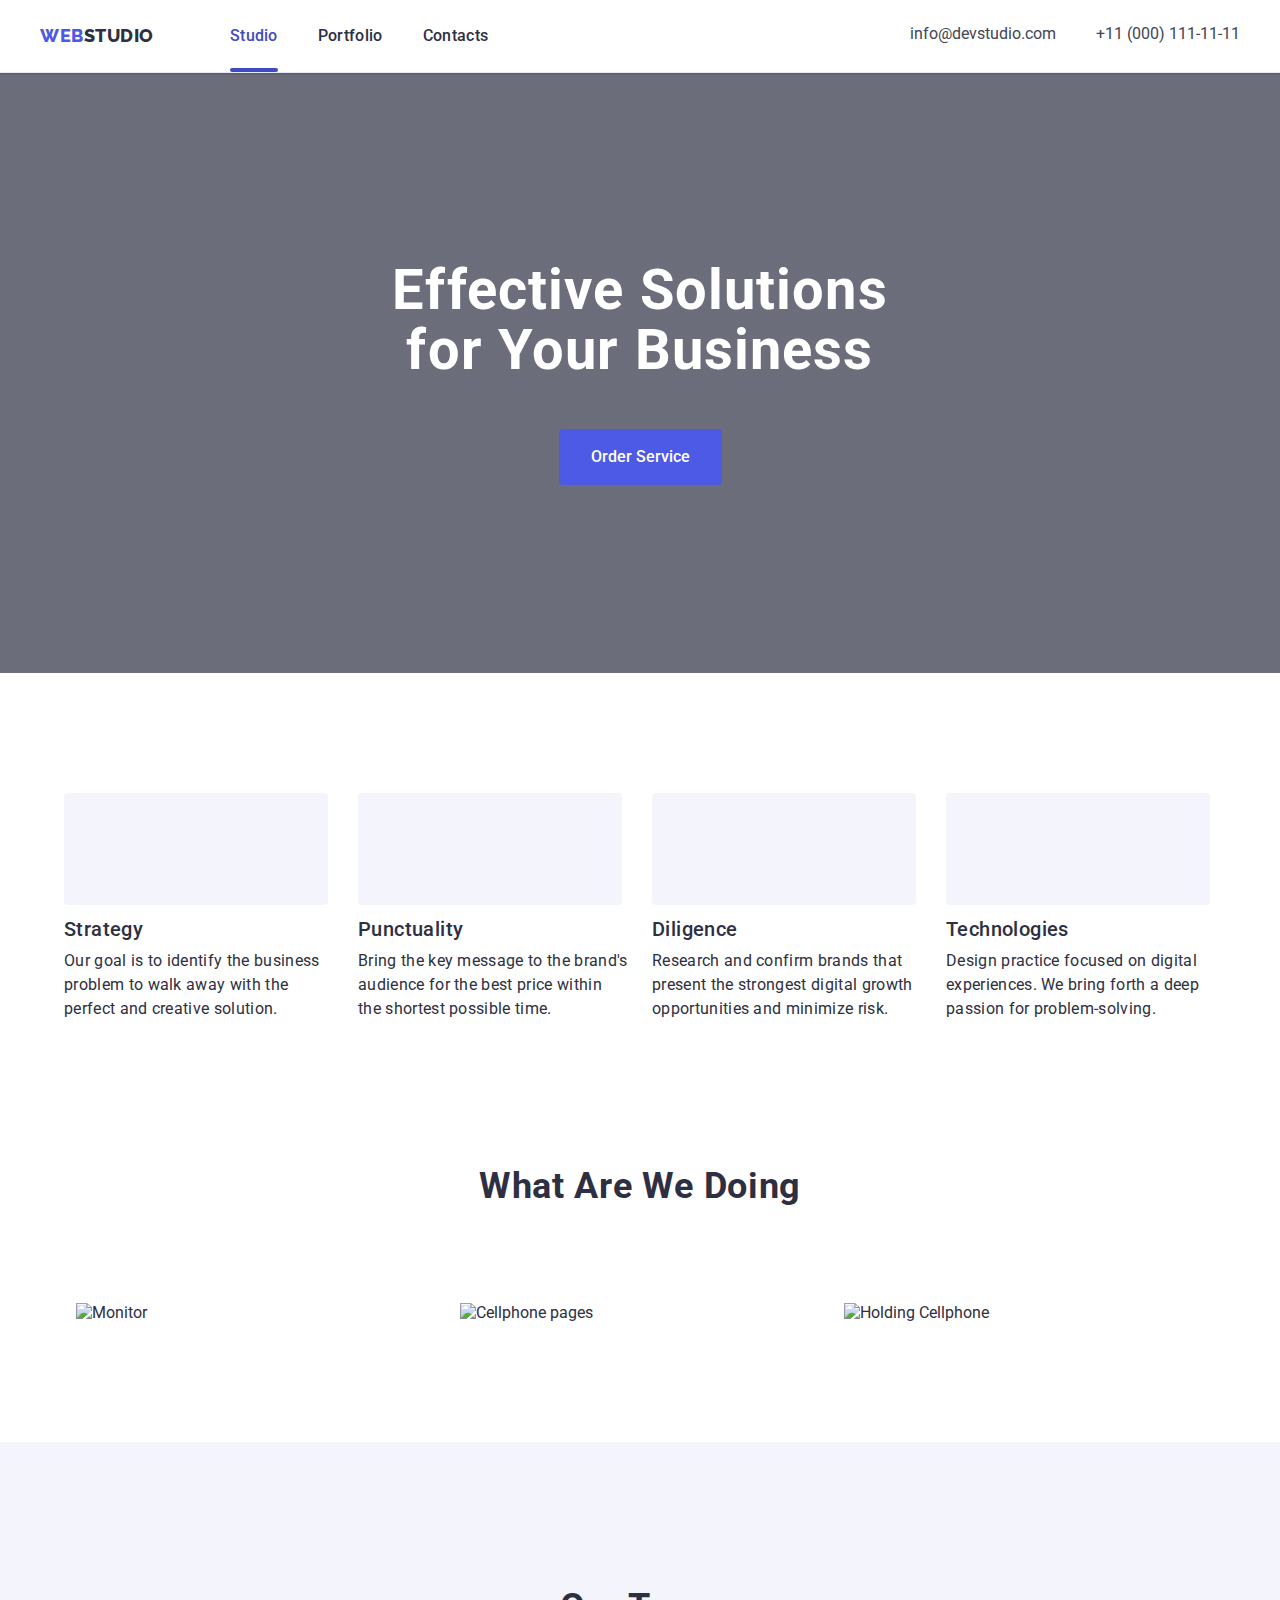
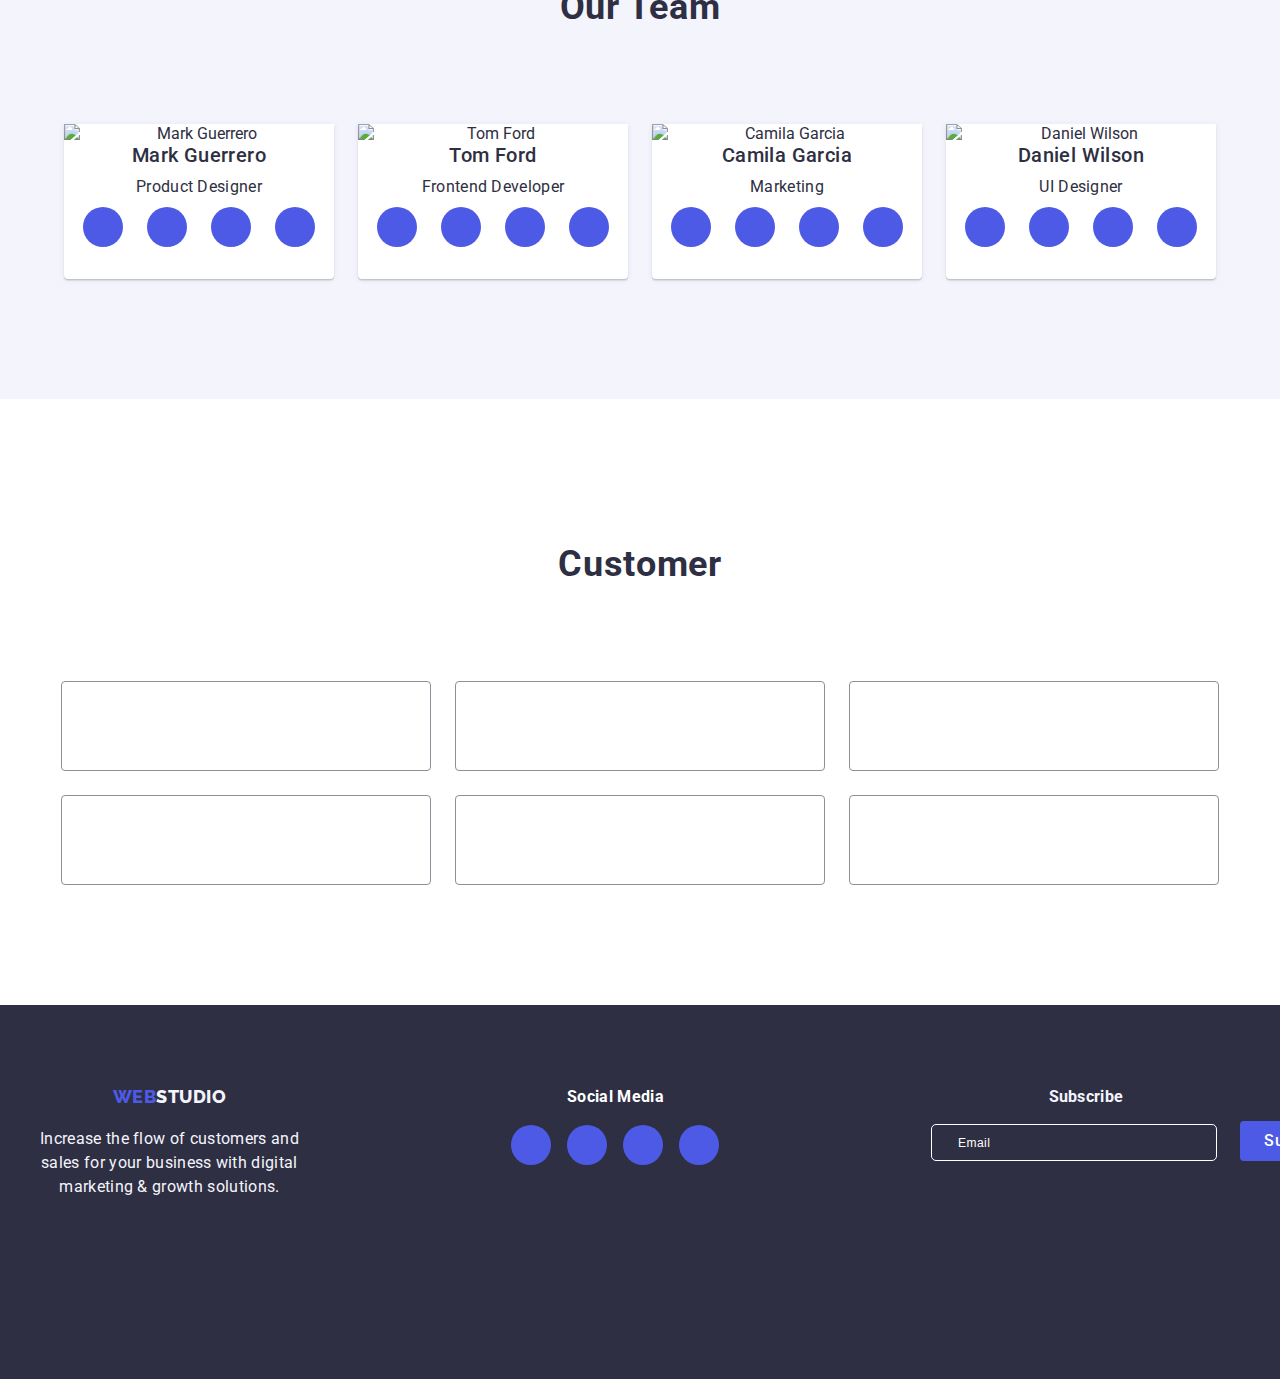
==== commit df485d2b: "hw7" ====
--- a/index.html
+++ b/index.html
@@ -1,511 +1,554 @@
 <!DOCTYPE html>
 <html lang="en">
-<head>
-    <meta charset="UTF-8">
-    <meta name="viewport" content="width=device-width, initial-scale=1.0">
+  <head>
+    <meta charset="UTF-8" />
+    <meta name="viewport" content="width=device-width, initial-scale=1.0" />
+
     <title>Web Studio</title>
-    <link rel="preconnect" href="https://fonts.googleapis.com">
-    <link rel="preconnect" href="https://fonts.gstatic.com" crossorigin>
-    <link href="https://fonts.googleapis.com/css2?family=Raleway:wght@800&family=Roboto:wght@400;500;700;900&display=swap"
-        rel="stylesheet">
-    <link rel="stylesheet" href="https://cdnjs.cloudflare.com/ajax/libs/modern-normalize/2.0.0/modern-normalize.css" integrity="sha512-gA2Bvu0/hw4oj0Lp8ZHjK+o3S4BE5m8d/wNVy6ktKLhHKPpWLQwv9ixzuWirWOakoJqlBdePq2NhoCaUOQ5npQ==" crossorigin="anonymous" referrerpolicy="no-referrer" />
-    <link rel="stylesheet" href="css/styles.css">
-</head>
-<body>
-    <header class="header">
-        <div class="mobile-nav-container container">
-            <nav class="nav-bar">
-                <a href="#" class="nav-logo logo link"><span class="highlight">Web</span>studio</a>
-            </nav>
-            <svg class="nav-icon menu-button js-open-menu">
-                <use href="images/icon.svg#hamburger"></use>
-            </svg>
+    <link rel="preconnect" href="https://fonts.googleapis.com" />
+    <link rel="preconnect" href="https://fonts.gstatic.com" crossorigin />
+    <link
+      href="https://fonts.googleapis.com/css2?family=Montserrat:wght@400;700&family=Raleway:wght@800&family=Roboto:wght@400;500;700;900&display=swap"
+      rel="stylesheet"
+    />
+    <link rel="stylesheet" href="css/modern-normalize.css" />
+    <link rel="stylesheet" href="./css/styles.css" />
+  </head>
+
+  <body>
+    <!-- Main Header Section -->
+    <header class="hdr">
+      <div class="hdr-container container">
+        <nav class="hdr-nav">
+          <a class="hdr-logo logo" href="./index.html"
+            ><span class="logo-web">WEB</span>STUDIO</a
+          >
+          <ul class="hdr-list">
+            <li>
+              <a class="hdr-list-link hdr-active" href="index.html">Studio</a>
+            </li>
+            <li>
+              <a class="hdr-list-link" href="portfolio.html">Portfolio</a>
+            </li>
+            <li><a class="hdr-list-link" href="#">Contacts</a></li>
+          </ul>
+        </nav>
+
+        <ul class="contact-list">
+          <li>
+            <a href="info@devstudio.com" class="contact">info@devstudio.com</a>
+          </li>
+          <li>
+            <a href="tel:+11(000)111-11-11" class="contact"
+              >+11 (000) 111-11-11</a
+            >
+          </li>
+        </ul>
+      </div>
+
+      
+    </header>
+
+    <!-- Hero section-->
+    <main>
+      <section class="hero">
+        <div class="container">
+          <h1 class="hero-title">
+            Effective Solutions <br />
+            for Your Business
+          </h1>
+          <button type="button" class="button" data-modal-open>
+            Order Service
+          </button>
+
+          <div class="backdrop is-hidden" data-modal>
+            <div class="modal">
+              <button type="button" class="modal-close-btn" data-modal-close>
+                <svg width="18" height="18" class="modal-close">
+                  <use href="./images/icons.svg#close"></use>
+                </svg>
+              </button>
+
+              <h2 class="modal-heading">
+                Leave your contacts and we will call you back
+              </h2>
+              <form class="service-form">
+                <label for="name" class="service-label">
+                  <span class="input-label">Name</span>
+                  <input class="service-input" type="text" />
+                  <svg class="service-icon">
+                    <use href="./images/icons.svg#person"></use>
+                  </svg>
+                </label>
+
+                <label for="name" class="service-label">
+                  <span class="input-label">Phone</span>
+                  <input class="service-input" type="tel" />
+                  <svg class="service-icon">
+                    <use href="./images/icons.svg#phone"></use>
+                  </svg>
+                </label>
+
+                <label for="name" class="service-label">
+                  <span class="input-label">Email</span>
+                  <input class="service-input" type="email" />
+                  <svg class="service-icon">
+                    <use href="./images/icons.svg#email"></use>
+                  </svg>
+                </label>
+
+                <label class="service-label">
+                  <span class="input-label">Comment</span>
+                  <textarea
+                    class="comment-textarea"
+                    name="comments"
+                    rows="8"
+                    placeholder="Text Input"
+                    required
+                  ></textarea>
+                </label>
+
+                <label for="agree" class="policy-label">
+                  <input
+                    class="checkbox"
+                    type="checkbox"
+                    name="agree"
+                    value="agree"
+                    required
+                  />
+                  <svg class="checkbox-icon">
+                    <use href="./images/icons.svg#checkbox"></use>
+                  </svg>
+
+                  <p class="privacy-policy">
+                    I accept the terms and conditions of the&nbsp<a
+                      class="policy-link"
+                      href="#"
+                      >Privacy Policy</a
+                    >
+                  </p>
+                </label>
+                <div class="submit-box">
+                  <button class="submit-btn" type="submit">Send</button>
+                </div>
+              </form>
+            </div>
+          </div>
         </div>
-        
-        <div class="mobile-menu js-menu-container" id="mobile-menu">
-            <div class="mobile-menu-container">
-                <button class="mobile-menu-close close js-close-menu">
-                    <svg class="close-icon">
-                        <use href="images/icon.svg#close"></use>
-                    </svg>
-                </button>
-                <nav class="mobile-nav-bar">
-                    <ul class="mobile-nav-list list">
-                        <li class="mobile-nav-item header-two">
-                            <a href="#" class="mobile-nav-link link highlight">Studio</a>
-                        </li>
-                        <li class="mobile-nav-item header-two">
-                            <a href="portfolio.html" class="mobile-nav-link link">Portfolio</a>
-                        </li>
-                        <li class="mobile-nav-item header-two">
-                            <a href="#" class="mobile-nav-link link">Contacts</a>
-                        </li>
-                    </ul>
-
-                    <ul class="mobile-nav-list cta list">
-                        <li class="mobile-nav-item cta-contact">
-                            <a href="tel:+110001111111" class="mobile-contact-link link highlight">+11 (000) 111-11-11</a>
-                        </li>
-                        <li class="mobile-nav-item header-three">
-                            <a href="mailto:info@devstudio.com" class="mobile-contact-link link">info@devstudio.com</a>
-                        </li>
-                    </ul>
-
-                    <ul class="mobile-nav-list mobile-icon-list">
-                        <li class="mobile-icon-item list">
-                            <a href="#" class="soc-med-link link">
-                                <svg class="soc-med-icon">
-                                    <use href="images/icon.svg#instagram"></use>
-                                </svg>
-                            </a>
-                        </li>
-                        <li class="mobile-icon-item list">
-                            <a href="#" class="soc-med-link link">
-                                <svg class="soc-med-icon">
-                                    <use href="images/icon.svg#twitter"></use>
-                                </svg>
-                            </a>
-                        </li>
-                        <li class="mobile-icon-item list">
-                            <a href="#" class="soc-med-link link">
-                                <svg class="soc-med-icon">
-                                    <use href="images/icon.svg#facebook"></use>
-                                </svg>
-                            </a>
-                        </li>
-                        <li class="mobile-icon-item list">
-                            <a href="#" class="soc-med-link link">
-                                <svg class="soc-med-icon">
-                                    <use href="images/icon.svg#linkedin"></use>
-                                </svg>
-                            </a>
-                        </li>
-                    </ul>
-                </nav>
-            </div>
+      </section>
+
+      <!-- section 1 -->
+      <section class="adv-section">
+        <div class="container">
+          <ul class="adv-list list">
+            <li class="adv-item">
+              <svg class="adv-icon strat">
+                <use
+                  class="adv-icon-list"
+                  href="./images/icons.svg#icon-strategy"
+                ></use>
+              </svg>
+              <h3>Strategy</h3>
+              <p>
+                Our goal is to identify the business problem to walk away with
+                the perfect and creative solution.
+              </p>
+            </li>
+
+            <li class="adv-item">
+              <svg class="adv-icon punc">
+                <use
+                  class="adv-icon-list"
+                  href="./images/icons.svg#icon-punctuality"
+                ></use>
+              </svg>
+              <h3>Punctuality</h3>
+              <p>
+                Bring the key message to the brand's audience for the best price
+                within the shortest possible time.
+              </p>
+            </li>
+
+            <li class="adv-item">
+              <svg class="adv-icon dili">
+                <use
+                  class="adv-icon-list"
+                  href="./images/icons.svg#icon-diligence"
+                ></use>
+              </svg>
+              <h3>Diligence</h3>
+              <p>
+                Research and confirm brands that present the strongest digital
+                growth opportunities and minimize risk.
+              </p>
+            </li>
+
+            <li class="adv-item">
+              <svg class="adv-icon tech">
+                <use
+                  class="adv-icon-list"
+                  href="./images/icons.svg#icon-technologies"
+                ></use>
+              </svg>
+              <h3>Technologies</h3>
+              <p>
+                Design practice focused on digital experiences. We bring forth a
+                deep passion for problem-solving.
+              </p>
+            </li>
+          </ul>
         </div>
-
-        <div class="nav-container container">
-            <nav class="nav-bar">
-                <a href="#" class="nav-logo logo link"><span class="highlight">Web</span>studio</a>
-                <ul class="nav-list list">
-                    <li class="nav-item">
-                        <a href="#" class="nav-link link nav-active">Studio</a>
-                    </li>
-                    <li class="nav-item">
-                        <a href="portfolio.html" class="nav-link link">Portfolio</a>
-                    </li>
-                    <li class="nav-item">
-                        <a href="#" class="nav-link link">Contacts</a>
-                    </li>
+      </section>
+
+      <!-- section 2 -->
+      <section class="what-r-we-doing-section section">
+        <div class="container">
+          <h2 class="what-r-we-doing-section-title center">
+            What are we doing
+          </h2>
+          <ul class="what-list list">
+            <li>
+              <img src="./images/monitor.jpg" alt="Monitor" width="360" />
+            </li>
+            <li>
+              <img src="./images/cp2.jpg" alt="Cellphone pages" width="360" />
+            </li>
+            <li>
+              <img src="./images/cp.jpg" alt="Holding Cellphone" width="360" />
+            </li>
+          </ul>
+        </div>
+      </section>
+
+      <!-- section 3 -->
+      <section class="our-team-section section">
+        <div class="container">
+          <h2 class="center">Our Team</h2>
+          <ul class="our-team-list list">
+            <li class="our-team-item">
+              <img
+                class="our-team-img"
+                src="./images/mark.jpg"
+                alt="Mark Guerrero"
+                width="264"
+              />
+              <div class="our-team-content">
+                <h3 class="our-team-name">Mark Guerrero</h3>
+                <p class="our-team-pos">Product Designer</p>
+
+                <ul class="socmed-list list">
+                  <li class="socmed-items">
+                    <a class="our-team-link" href="#">
+                      <svg class="our-team-socmed" width="16" height="16">
+                        <use href="./images/icons.svg#icon-instagram"></use>
+                      </svg>
+                    </a>
+                  </li>
+
+                  <li class="socmed-items">
+                    <a class="our-team-link" href="#">
+                      <svg class="our-team-socmed" width="16" height="16">
+                        <use href="./images/icons.svg#icon-twitter"></use>
+                      </svg>
+                    </a>
+                  </li>
+
+                  <li class="socmed-items">
+                    <a class="our-team-link" href="#">
+                      <svg class="our-team-socmed" width="16" height="16">
+                        <use href="./images/icons.svg#icon-facebook"></use>
+                      </svg>
+                    </a>
+                  </li>
+
+                  <li class="socmed-items">
+                    <a class="our-team-link" href="#">
+                      <svg class="our-team-socmed" width="16" height="16">
+                        <use href="./images/icons.svg#icon-linkedin"></use>
+                      </svg>
+                    </a>
+                  </li>
                 </ul>
-            </nav>
-            
-            <ul class="header-contact-list list">
-                <li class="header-item">
-                    <a href="mailto:info@devstudio.com" class="header-contact-link link">info@devstudio.com</a>
-                </li>
-                <li class="header-item">
-                    <a href="tel:+110001111111" class="header-contact-link link">+11 (000) 111-11-11</a>
-                </li>
-            </ul>    
+              </div>
+            </li>
+
+            <li class="our-team-item">
+              <img
+                class="our-team-img"
+                src="./images/tom.jpg"
+                alt="Tom Ford"
+                width="264"
+              />
+              <div class="our-team-content">
+                <h3 class="our-team-name">Tom Ford</h3>
+                <p class="our-team-pos">Frontend Developer</p>
+
+                <ul class="socmed-list list">
+                  <li class="socmed-items">
+                    <a class="our-team-link" href="#">
+                      <svg class="our-team-socmed" width="16" height="16">
+                        <use href="./images/icons.svg#icon-instagram"></use>
+                      </svg>
+                    </a>
+                  </li>
+
+                  <li class="socmed-items">
+                    <a class="our-team-link" href="#">
+                      <svg class="our-team-socmed" width="16" height="16">
+                        <use href="./images/icons.svg#icon-twitter"></use>
+                      </svg>
+                    </a>
+                  </li>
+
+                  <li class="socmed-items">
+                    <a class="our-team-link" href="#">
+                      <svg class="our-team-socmed" width="16" height="16">
+                        <use href="./images/icons.svg#icon-facebook"></use>
+                      </svg>
+                    </a>
+                  </li>
+
+                  <li class="socmed-items">
+                    <a class="our-team-link" href="#">
+                      <svg class="our-team-socmed" width="16" height="16">
+                        <use href="./images/icons.svg#icon-linkedin"></use>
+                      </svg>
+                    </a>
+                  </li>
+                </ul>
+              </div>
+            </li>
+            <li class="our-team-item">
+              <img
+                class="our-team-img"
+                src="./images/camila.jpg"
+                alt="Camila Garcia"
+                width="264"
+              />
+              <div class="our-team-content">
+                <h3 class="our-team-name">Camila Garcia</h3>
+                <p class="our-team-pos">Marketing</p>
+
+                <ul class="socmed-list list">
+                  <li class="socmed-items">
+                    <a class="our-team-link" href="#">
+                      <svg class="our-team-socmed" width="16" height="16">
+                        <use href="./images/icons.svg#icon-instagram"></use>
+                      </svg>
+                    </a>
+                  </li>
+
+                  <li class="socmed-items">
+                    <a class="our-team-link" href="#">
+                      <svg class="our-team-socmed" width="16" height="16">
+                        <use href="./images/icons.svg#icon-twitter"></use>
+                      </svg>
+                    </a>
+                  </li>
+
+                  <li class="socmed-items">
+                    <a class="our-team-link" href="#">
+                      <svg class="our-team-socmed" width="16" height="16">
+                        <use href="./images/icons.svg#icon-facebook"></use>
+                      </svg>
+                    </a>
+                  </li>
+
+                  <li class="socmed-items">
+                    <a class="our-team-link" href="#">
+                      <svg class="our-team-socmed" width="16" height="16">
+                        <use href="./images/icons.svg#icon-linkedin"></use>
+                      </svg>
+                    </a>
+                  </li>
+                </ul>
+              </div>
+            </li>
+            <li class="our-team-item">
+              <img
+                class="our-team-img"
+                src="./images/daniel.jpg"
+                alt="Daniel Wilson"
+                width="264"
+              />
+              <div class="our-team-content">
+                <h3 class="our-team-name">Daniel Wilson</h3>
+                <p class="our-team-pos">UI Designer</p>
+
+                <ul class="socmed-list list">
+                  <li class="socmed-items">
+                    <a class="our-team-link" href="#">
+                      <svg class="our-team-socmed" width="16" height="16">
+                        <use href="./images/icons.svg#icon-instagram"></use>
+                      </svg>
+                    </a>
+                  </li>
+
+                  <li class="socmed-items">
+                    <a class="our-team-link" href="#">
+                      <svg class="our-team-socmed" width="16" height="16">
+                        <use href="./images/icons.svg#icon-twitter"></use>
+                      </svg>
+                    </a>
+                  </li>
+
+                  <li class="socmed-items">
+                    <a class="our-team-link" href="#">
+                      <svg class="our-team-socmed" width="16" height="16">
+                        <use href="./images/icons.svg#icon-facebook"></use>
+                      </svg>
+                    </a>
+                  </li>
+
+                  <li class="socmed-items">
+                    <a class="our-team-link" href="#">
+                      <svg class="our-team-socmed" width="16" height="16">
+                        <use href="./images/icons.svg#icon-linkedin"></use>
+                      </svg>
+                    </a>
+                  </li>
+                </ul>
+              </div>
+            </li>
+          </ul>
         </div>
-    </header>
-    
-    <main>
-        <section class="hero-section">
-            <div class="hero-container container">
-                <h1 class="hero-header header-one">
-                    Effective Solutions <br> for Your Business
-                </h1>
-                <button type="button" class="header-button button" data-modal-open> Order Service</button>
-            </div>
-        </section>
-
-        <section class="section-one section">
-            <div class="section-one-container container">
-                <ul class="section-one-list list">
-                    <li class="section-one-item">
-                        <div class="svg-container">
-                            <svg class="advantages-icon">
-                                <use href="images/icon.svg#antenna"></use>
-                            </svg>
-                        </div>
-                        <h3 class="section-one-header header-three">Strategy</h3>
-                        <p>
-                            Our goal is to identify the business problem to walk away with the perfect and creative solution. 
-                        </p>
-                    </li>
-                    <li class="section-one-item">
-                        <div class="svg-container">
-                            <svg class="advantages-icon">
-                                <use href="images/icon.svg#clock"></use>
-                            </svg>
-                        </div>
-                        <h3 class="section-one-header header-three">Punctuality</h3>
-                        <p>
-                            Bring the key message to the brand's audience for the best price within the shortest possible time.
-                        </p>
-                    </li>
-                    <li class="section-one-item">
-                        <div class="svg-container">
-                            <svg class="advantages-icon">
-                                <use href="images/icon.svg#diagram"></use>
-                            </svg>
-                        </div>
-                        <h3 class="section-one-header header-three">Diligence</h3>
-                        <p>
-                            Research and confirm brands that present the strongest digital growth opportunities and minimize risk.
-                        </p>
-                        
-                    </li>
-                    <li class="section-one-item">
-                        <div class="svg-container">
-                            <svg class="advantages-icon">
-                                <use href="images/icon.svg#astronaut"></use>
-                            </svg>
-                        </div>
-                        <h3 class="section-one-header header-three">Technologies</h3>
-                        <p>
-                            Design practice focused on digital experiences. We bring forth a deep passion for problem-solving.
-                        </p>
-                        
-                    </li>
-                </ul>
-            </div>
-        </section>
-
-        <section class="section-two section no-top-padding">
-            <div class="section-two-container container">
-                <h2 class="section-two-header header-two">What are we doing</h2>
-                <ul class="section-two-list list">
-                    <li class="section-two-item">
-                        <img src="images/desktop.jpg" alt="desktop image" width="360" class="section-two-image image">
-                    </li>
-                    <li class="section-two-item">
-                        <img src="images/phone.jpg" alt="phone image" width="360" class="section-two-image image">
-                    </li>
-                    <li class="section-two-item">
-                        <img src="images/laptop.jpg" alt="laptop image" width="360" class="section-two-image image">
-                    </li>
-                </ul>
-            </div>
-        </section>
-
-        <section class="section-three section no-top-padding">
-            <div class="section-three-container container">
-                <h2 class="section-three-header header-two">Our team</h2>
-                <ul class="section-three-list list">
-                    <li class="section-three-item">
-                        <img src="images/mark.jpg" alt="Mark Guerrero" width="264" class="image">
-                        <div class="team-card">
-                            <h2 class="team-name header-three">Mark Guerrero</h2>
-                            <p>Product Designer</p>
-                            <ul class="team-icon-list list">
-                                <li class="team-icon-item">
-                                    <a href="#" class="soc-med-link link">
-                                        <svg class="soc-med-icon">
-                                            <use href="images/icon.svg#instagram"></use>
-                                        </svg>
-                                    </a>
-                                </li>
-                                <li class="team-icon-item">
-                                    <a href="#" class="soc-med-link link">
-                                        <svg class="soc-med-icon">
-                                            <use href="images/icon.svg#twitter"></use>
-                                        </svg>
-                                    </a>
-                                </li>
-                                <li class="team-icon-item">
-                                    <a href="#" class="soc-med-link link">
-                                        <svg class="soc-med-icon">
-                                            <use href="images/icon.svg#facebook"></use>
-                                        </svg>
-                                    </a>
-                                </li>
-                                <li class="team-icon-item">
-                                    <a href="#" class="soc-med-link link">
-                                        <svg class="soc-med-icon">
-                                            <use href="images/icon.svg#linkedin"></use>
-                                        </svg>
-                                    </a>
-                                </li>
-                            </ul>
-                        </div>
-                    </li>
-                    <li class="section-three-item">
-                        <img src="images/tom.jpg" alt="Tom Ford" width="264" class="image">
-                        <div class="team-card">
-                            <h2 class="team-name header-three">Tom Ford</h2>
-                            <p>Frontend Developer</p>
-                            <ul class="team-icon-list list">
-                                <li class="team-icon-item">
-                                    <a href="#" class="soc-med-link link">
-                                        <svg class="soc-med-icon">
-                                            <use href="images/icon.svg#instagram"></use>
-                                        </svg>
-                                    </a>
-                                </li>
-                                <li class="team-icon-item">
-                                    <a href="#" class="soc-med-link link">
-                                        <svg class="soc-med-icon">
-                                            <use href="images/icon.svg#twitter"></use>
-                                        </svg>
-                                    </a>
-                                </li>
-                                <li class="team-icon-item">
-                                    <a href="#" class="soc-med-link link">
-                                        <svg class="soc-med-icon">
-                                            <use href="images/icon.svg#facebook"></use>
-                                        </svg>
-                                    </a>
-                                </li>
-                                <li class="team-icon-item">
-                                    <a href="#" class="soc-med-link link">
-                                        <svg class="soc-med-icon">
-                                            <use href="images/icon.svg#linkedin"></use>
-                                        </svg>
-                                    </a>
-                                </li>
-                            </ul>
-                        </div>
-                    </li>
-                    <li class="section-three-item">
-                        <img src="images/camilla.jpg" alt="Camilla Garcia" width="264" class="image">
-                        <div class="team-card">
-                            <h2 class="team-name header-three">Camilla Garcia</h2>
-                            <p>Marketing</p>
-                            <ul class="team-icon-list list">
-                                <li class="team-icon-item">
-                                    <a href="#" class="soc-med-link link">
-                                        <svg class="soc-med-icon">
-                                            <use href="images/icon.svg#instagram"></use>
-                                        </svg>
-                                    </a>
-                                </li>
-                                <li class="team-icon-item">
-                                    <a href="#" class="soc-med-link link">
-                                        <svg class="soc-med-icon">
-                                            <use href="images/icon.svg#twitter"></use>
-                                        </svg>
-                                    </a>
-                                </li>
-                                <li class="team-icon-item">
-                                    <a href="#" class="soc-med-link link">
-                                        <svg class="soc-med-icon">
-                                            <use href="images/icon.svg#facebook"></use>
-                                        </svg>
-                                    </a>
-                                </li>
-                                <li class="team-icon-item">
-                                    <a href="#" class="soc-med-link link">
-                                        <svg class="soc-med-icon">
-                                            <use href="images/icon.svg#linkedin"></use>
-                                        </svg>
-                                    </a>
-                                </li>
-                            </ul>
-                        </div>
-                    </li>
-                    <li class="section-three-item">
-                        <img src="images/daniel.jpg" alt="Daniel Wilson" width="264" class="image">
-                        <div class="team-card">
-                            <h2 class="team-name header-three">Daniel Wilson</h2>
-                            <p>UI Designer</p>
-                            <ul class="team-icon-list list">
-                                <li class="team-icon-item">
-                                    <a href="#" class="soc-med-link link">
-                                        <svg class="soc-med-icon">
-                                            <use href="images/icon.svg#instagram"></use>
-                                        </svg>
-                                    </a>
-                                </li>
-                                <li class="team-icon-item">
-                                    <a href="#" class="soc-med-link link">
-                                        <svg class="soc-med-icon">
-                                            <use href="images/icon.svg#twitter"></use>
-                                        </svg>
-                                    </a>
-                                </li>
-                                <li class="team-icon-item">
-                                    <a href="#" class="soc-med-link link">
-                                        <svg class="soc-med-icon">
-                                            <use href="images/icon.svg#facebook"></use>
-                                        </svg>
-                                    </a>
-                                </li>
-                                <li class="team-icon-item">
-                                    <a href="#" class="soc-med-link link">
-                                        <svg class="soc-med-icon">
-                                            <use href="images/icon.svg#linkedin"></use>
-                                        </svg>
-                                    </a>
-                                </li>
-                            </ul>
-                        </div>
-                    </li>
-                </ul>
-            </div>
-        </section>
-
-        <section class="section-four section no-top-padding">
-            <div class="section-four-container container">
-                <h2 class="section-four-header header-two">Customers</h2>
-                <ul class="section-four-list list">
-                    <li class="section-four-item">
-                        <a href="#" class="customer-link link">
-                            <svg class="customer-icon">
-                            <use href="images/icon.svg#customer-one"></use>
-                            </svg>
-                        </a>
-                    </li>
-                    <li class="section-four-item">
-                        <a href="#" class="customer-link link">
-                            <svg class="customer-icon">
-                                <use href="images/icon.svg#customer-two"></use>
-                            </svg>
-                        </a>
-                    </li>
-                    <li class="section-four-item">
-                        <a href="#" class="customer-link link">
-                            <svg class="customer-icon">
-                                <use href="images/icon.svg#customer-three"></use>
-                            </svg>
-                        </a>
-                    </li>
-                    <li class="section-four-item">
-                        <a href="#" class="customer-link link">
-                            <svg class="customer-icon">
-                                <use href="images/icon.svg#customer-four"></use>
-                            </svg>
-                        </a>
-                    </li>
-                    <li class="section-four-item">
-                        <a href="#" class="customer-link link">
-                            <svg class="customer-icon">
-                                <use href="images/icon.svg#customer-five"></use>
-                            </svg>
-                        </a>
-                    </li>
-                    <li class="section-four-item">
-                        <a href="#" class="customer-link link">
-                            <svg class="customer-icon">
-                                <use href="images/icon.svg#customer-six"></use>
-                            </svg>
-                        </a>    
-                    </li>
-                </ul>
-            </div>
-        </section>
+      </section>
+
+      <!-- customer section -->
+      <section class="cs-section section">
+        <div class="cs-container container">
+          <h3 class="cs-title center">Customer</h3>
+
+          <ul class="cs-list list">
+            <li class="cs-item">
+              <a class="cs-link" href="">
+                <svg class="cs-icon">
+                  <use href="./images/icons.svg#customer1"></use>
+                </svg>
+              </a>
+            </li>
+
+            <li class="cs-item">
+              <a class="cs-link" href="">
+                <svg class="cs-icon">
+                  <use href="./images/icons.svg#customer2"></use>
+                </svg>
+              </a>
+            </li>
+
+            <li class="cs-item">
+              <a class="cs-link" href="">
+                <svg class="cs-icon">
+                  <use href="./images/icons.svg#customer3"></use>
+                </svg>
+              </a>
+            </li>
+
+            <li class="cs-item">
+              <a class="cs-link" href="">
+                <svg class="cs-icon">
+                  <use href="./images/icons.svg#customer4"></use>
+                </svg>
+              </a>
+            </li>
+
+            <li class="cs-item">
+              <a class="cs-link" href="">
+                <svg class="cs-icon">
+                  <use href="./images/icons.svg#customer5"></use>
+                </svg>
+              </a>
+            </li>
+
+            <li class="cs-item">
+              <a class="cs-link" href="">
+                <svg class="cs-icon">
+                  <use href="./images/icons.svg#customer6"></use>
+                </svg>
+              </a>
+            </li>
+          </ul>
+        </div>
+      </section>
     </main>
 
-    <footer class="footer-section">
-        <div class="footer-container container">
-           <div class="footer-text">
-               <a href="#" class="footer-logo logo link"><span class="highlight">WEB</span>STUDIO</a>
-                <p>Increase the flow of customers and <br>sales for your business with digital<br> marketing & growth solutions.</p>
-           </div>
-
-            <div class="footer-soc-med">
-                <p class="footer-soc-med-header">Social media</p>
-                <ul class="footer-icon-item">
-                    <li class="footer-icon-list list">
-                        <a href="#" class="footer-link soc-med-link link">
-                            <svg class="footer-icon soc-med-icon">
-                                <use href="images/icon.svg#instagram"></use>
-                            </svg>
-                        </a>
-                    </li>
-                    <li class="footer-icon-list list">
-                        <a href="#" class="footer-link soc-med-link link">
-                            <svg class="footer-icon soc-med-icon">
-                                <use href="images/icon.svg#twitter"></use>
-                            </svg>
-                        </a>
-                    </li>
-                    <li class="footer-icon-list list">
-                        <a href="#" class="footer-link soc-med-link link">
-                            <svg class="footer-icon soc-med-icon">
-                                <use href="images/icon.svg#facebook"></use>
-                            </svg>
-                        </a>
-                    </li>
-                    <li class="footer-icon-list list">
-                        <a href="#" class="footer-link soc-med-link link">
-                            <svg class="footer-icon soc-med-icon">
-                                <use href="images/icon.svg#linkedin"></use>
-                            </svg>
-                        </a>
-                    </li>
-                </ul>
-            </div>
-
-            <div class="footer-subscription">
-                <form action="javascript: void(0);" class="footer-form form">
-                    <label class="footer-label label">
-                        Subscribe
-                        <input type="email" name="email" id="footer-email" placeholder="E-mail" class="footer-textbox" required>
-                    </label>
-                    <button class="button footer-button" type="submit">
-                        Subscribe
-                        <svg class="footer-icon button-icon">
-                            <use href="images/icon.svg#paper-plane"></use>
-                        </svg>
-                    </button>
-                </form>
-            </div>
+    <!-- Footer -->
+    <footer class="footer">
+      <div class="container">
+        <div class="footer-inner">
+
+          <div>
+            <a class="footer-logo logo" href="./index.html">
+              <span class="logo-web">WEB</span>STUDIO
+            </a>
+            <p class="footer-text">
+              Increase the flow of customers and <br />
+              sales for your business with digital <br />
+              marketing & growth solutions.
+            </p>
+          </div>
+
+          <div>
+            <h4 class="footer-socmed-title">Social Media</h4>
+            <ul class="footer-socmed-list list">
+              <li class="footer-socmed-item">
+                <a class="footer-socmed-link" href="#">
+                  <svg class="footer-socmed-icon" width="16" height="16">
+                    <use href="./images/icons.svg#icon-instagram"></use>
+                  </svg>
+                </a>
+              </li>
+
+              <li class="footer-socmed-item">
+                <a class="footer-socmed-link" href="#">
+                  <svg class="footer-socmed-icon" width="16" height="16">
+                    <use href="./images/icons.svg#icon-twitter"></use>
+                  </svg>
+                </a>
+              </li>
+
+              <li class="footer-socmed-item">
+                <a class="footer-socmed-link" href="#">
+                  <svg class="footer-socmed-icon" width="16" height="16">
+                    <use href="./images/icons.svg#icon-facebook"></use>
+                  </svg>
+                </a>
+              </li>
+
+              <li class="footer-socmed-item">
+                <a class="footer-socmed-link" href="#">
+                  <svg class="footer-socmed-icon" width="16" height="16">
+                    <use href="./images/icons.svg#icon-linkedin"></use>
+                  </svg>
+                </a>
+              </li>
+            </ul>
+          </div>
+          
+            <form class="ftr-form">
+              <h4 class="ftr-sub-txt">Subscribe</h4>
+              <input type="text" placeholder="Email" class="ftr-sub-input" />
+
+              <button class="sub-btn">
+                Subscribe
+                <svg class="sub-icon">
+                  <use href="./images/icons.svg#send"></use>
+                </svg>
+              </button>
+            </form>
+          
+
         </div>
+      </div>
     </footer>
 
-    <div class="backdrop is-hidden" data-modal>
-        <div class="modal">
-            <button class="close" data-modal-close>
-                <svg class="close-icon">
-                    <use href="images/icon.svg#close"></use>
-                </svg>
-            </button>
-
-            <div class="modal-container">
-                <h3 class="modal-header header-three">Leave your contacts and we will call you back</h3>
-                <form action="javascript: void(0);" class="modal-form form">
-                    <label for="name" class="modal-label label">
-                        Name
-                    </label>
-                        <input type="text" id="name" name="name" class="modal-textbox textbox" minlength="3">
-                        <svg class="modal-icon person">
-                            <use href="images/icon.svg#person"></use>
-                        </svg>
-                    <label for="phone" class="modal-label label">
-                        Phone
-                    </label>
-                        <input type="tel" id="phone" name="phone" class="modal-textbox textbox" minlength="11" pattern="^[0-9]*$">
-                        <svg class="modal-icon phone">
-                            <use href="images/icon.svg#phone"></use>
-                        </svg>
-                    <label for="email" class="modal-label label">
-                        Email
-                    </label>
-                        <input type="email" id="email" name="email" class="modal-textbox textbox" required>
-                        <svg class="modal-icon mail">
-                            <use href="images/icon.svg#mail"></use>
-                        </svg>
-                    <label for="comment" class="modal-label label">
-                        Comment
-                    </label>
-                    <textarea name="comment" id="comment" class="modal-textarea textarea" placeholder="Text input"></textarea>
-                    <label class="modal-label checkbox-label label">
-                        <input type="checkbox" name="checkbox" id="checkbox" class="modal-checkbox">
-                        I accept the terms and conditions of the <a href="#">Privacy Policy</a>
-                    </label>
-                    <button id="submit" name="submit" class="button modal-button" type="submit">Send</button>
-                </form>
-            </div>
-        </div>
-    </div>
-    <script src="js/modal.js"></script>
-    <script src="js/mobile-module.js"></script>
-    <script defer src="https://cdnjs.cloudflare.com/ajax/libs/body-scroll-lock/3.1.5/bodyScrollLock.min.js"
-    integrity="sha512-HowizSDbQl7UPEAsPnvJHlQsnBmU2YMrv7KkTBulTLEGz9chfBoWYyZJL+MUO6p/yBuuMO/8jI7O29YRZ2uBlA=="
-    crossorigin="anonymous"></script>
-</body>
+    <script src="./js/modal.js"></script>
+    <script
+      defer
+      src="https://cdnjs.cloudflare.com/ajax/libs/body-scroll-lock/3.1.5/bodyScrollLock.min.js"
+      integrity="sha512-HowizSDbQl7UPEAsPnvJHlQsnBmU2YMrv7KkTBulTLEGz9chfBoWYyZJL+MUO6p/yBuuMO/8jI7O29YRZ2uBlA=="
+      crossorigin="anonymous"
+    ></script>
+    <script defer src="js/mobile-menu.js"></script>
+  </body>
 </html>
--- a/css/styles.css
+++ b/css/styles.css
@@ -1,1153 +1,869 @@
-:root
-{
-    --Iris: #4d5ae5;
-    --Ocean: #404bbf;
-    --White: #ffffff;
-    --Slate: #434455;
-    --Cornflower: #E7E9FC;
-    --Navy-Blue: #2E2F42;
-    --Cloud: #f4f4fd;
-    --Green: #31D0AA;
-    --Light-Slate: #8E8F99;
-    --Grey: #2e2f42;
-    --Dairy: #FCFCFC;
-    --Navy-Blue-Modal: #2E2F4266;
-}
-
-*
-{
+* {
     margin: 0;
     padding: 0;
-}
-
-*:focus
-{
-    outline: none;
-}
-
-body
-{
-    font-family: 'roboto', sans-serif;
+    box-sizing: content-box;
+  }
+  
+  :root {
+    --IRIS: #4d5ae5;
+    --OCEAN: #404bbf;
+    --NAVY-BLUE: #2e2f42;
+    --SLATE: #434455;
+    --LIGHT-SLATE: #8e8f99;
+    --CORNFLOWER: #e7e9fc;
+    --CLOUD: #f4f4fd;
+    --NAVY-BLUE-modal: rgba(46, 47, 66, 0.4);
+    --GREY: rgba(46, 47, 66, 0.7);
+    --WHITE: #fff;
+    --DAIRY: #fcfcfc;
+    --GREEN: #31d0aa;
+  }
+  /* general styles */
+  ul {
+    list-style-type: none;
+  }
+  
+  a {
+    text-decoration: none;
+  }
+  .list {
+    display: flex;
+    justify-content: center;
+    gap: 24px;
+    flex-wrap: wrap;
+  }
+  .list h3 {
+    font-size: 20px;
+    font-weight: 500;
+    line-height: 1.2;
+    letter-spacing: 0.4px;
+    margin-bottom: 8px;
+  }
+  
+  .list p {
+    line-height: 1.5;
+    letter-spacing: 0.32px;
+    /* color: var(--SLATE); */
+    font-size: 16px;
+    font-weight: 400;
+  }
+  .container {
+    padding-left: 15px;
+    padding-right: 15px;
+    margin-right: auto;
+    margin-left: auto;
+  }
+  .center {
+    text-align: center;
+    font-size: 36px;
+    font-weight: 700;
+    line-height: 2.5;
+    letter-spacing: 0.72px;
+    text-transform: capitalize;
+    padding-bottom: 72px;
+  }
+  .section {
+    padding: 120px 0;
+  }
+  img {
+    display: block;
+    max-width: 100%;
+    height: auto;
+  }
+  .logo-web {
+    color: var(--IRIS);
+  }
+  
+  /* End of General styles */
+  
+  /* body */
+  body {
+    font-family: "roboto", sans serif;
+    color: var(--NAVY-BLUE);
+  }
+  /*end of body */
+  
+  /* Main Header Section */
+  .logo {
+    font-family: "raleway", sans-serif;
+    font-weight: 800;
+    font-size: 18px;
+    line-height: 1.31;
+    letter-spacing: 0.54px;
+    text-transform: uppercase;
+    color: var(--IRIS);
+  }
+  
+  .hdr {
+    padding: 24px 0;
+    border-bottom: 1px solid var(--CORNFLOWER);
+    background-color: var(--WHITE);
+    box-shadow: 0px 1px 6px 0px rgba(46, 47, 66, 0.08),
+      0px 1px 1px 0px rgba(46, 47, 66, 0.16),
+      0px 2px 1px 0px rgba(46, 47, 66, 0.08);
+  }
+  
+  .hdr-logo {
+    color: var(--NAVY-BLUE);
+  }
+  
+  .hdr-container {
+    display: flex;
+    justify-content: space-between;
+  }
+  
+  nav {
+    display: flex;
+    gap: 76px;
+  }
+  
+  .hdr-list {
+    display: flex;
+    gap: 40px;
+  }
+  
+  .hdr-list-link {
+    text-decoration: none;
+    font-size: 16px;
+    font-weight: 500;
+    line-height: 1.5;
+    letter-spacing: 0.32px;
+    position: relative;
+    color: var(--NAVY-BLUE);
+  }
+  .hdr-active {
+    color: var(--OCEAN);
+  }
+  
+  .hdr-list-link::after {
+    content: "";
+    height: 4px;
+    background: var(--OCEAN);
+    position: absolute;
+    left: 0;
+    bottom: -27px;
+    border-radius: 2px;
+  }
+  
+  .hdr-list-link:hover::after {
+    width: 100%;
+  }
+  
+  .hdr-active::after {
+    content: "";
+    height: 4px;
+    background-color: var(--OCEAN);
+    position: absolute;
+    left: 0;
+    bottom: -27px;
+    border-radius: 2px;
+    width: 100%;
+  }
+  
+  .contact-list {
+    gap: 40px;
+    display: inline-flex;
+  }
+  .contact {
+    color: var(--SLATE);
+  }
+  
+  .hdr-list-link:hover,
+  .hdr-list-link:focus {
+    color: var(--OCEAN);
+  }
+  
+  .contact:hover,
+  .contact:focus {
+    color: var(--IRIS);
+  }
+  a:hover,
+  a:focus {
+    color: var(--IRIS);
+  }
+  
+  /* End of Main Header Section */
+  
+  /*Hero section */
+  
+  .hero-title {
+    font-size: 56px;
+    font-weight: 700;
+    line-height: 1.07;
+    letter-spacing: 1.12px;
+    margin-bottom: 48px;
+    color: var(--WHITE);
+  }
+  
+  .hero {
+    background: linear-gradient(rgba(46, 47, 66, 0.7), rgba(46, 47, 66, 0.7)),
+      url(../images/people-office.jpg);
+    padding: 188px 0;
+    background-repeat: round;
+    text-align: center;
+  }
+  .hero .button {
+    color: var(--WHITE);
+    background-color: var(--IRIS);
+    border: unset;
+    border-radius: 4px;
+    font-family: "Roboto";
     font-size: 16px;
     font-style: normal;
+    font-weight: 500;
+    line-height: 1.5;
+    padding: 16px 32px;
+    text-transform: capitalize;
+    cursor: pointer;
+  }
+  .hero .button:hover,
+  .hero .button:focus {
+    background-color: var(--OCEAN);
+  }
+  /* MODAL */
+  .backdrop {
+    width: 100%;
+    height: 100vh;
+    background-color: var(--NAVY-BLUE-modal);
+    position: fixed;
+    top: 0;
+    left: 0;
+    display: flex;
+    justify-content: center;
+    align-items: center;
+    transition: opacity 250ms cubic-bezier(0.4, 0, 0.2, 1);
+  }
+  
+  .modal {
+    width: 408px;
+    height: 584px;
+    flex-shrink: 0;
+    background-color: var(--WHITE);
+    border-radius: 4px;
+    padding: 24px;
+    pointer-events: auto;
+    position: absolute;
+    top: 50%;
+    left: 50%;
+    transform: translate(-50%, -50%);
+    box-shadow: 0px 2px 1px 0px rgba(0, 0, 0, 0.2),
+      0px 1px 3px 0px rgba(0, 0, 0, 0.12), 0px 1px 1px 0px rgba(0, 0, 0, 0.14);
+  }
+  
+  .is-hidden {
+    pointer-events: none;
+    opacity: 0;
+    visibility: hidden;
+  }
+  
+  .modal-close-btn {
+    border-radius: 100%;
+    border: 1px solid rgba(0, 0, 0, 0.1);
+    background-color: var(--CORNFLOWER);
+    width: 30px;
+    height: 30px;
+    color: var(--OCEAN);
+    margin-left: auto;
+    display: block;
+    cursor: pointer;
+    transition: fill 250ms cubic-bezier(0.4, 0, 0.2, 1);
+    display: flex;
+    justify-content: center;
+    align-items: center;
+    margin-bottom: 24px;
+  }
+  
+  .modal-close-btn:hover,
+  .modal-close-btn:focus {
+    background-color: var(--IRIS);
+  }
+  
+  /* modal label */
+  
+  .modal-heading {
+    text-align: center;
+    color: var(--NAVY-BLUE);
+    font-size: 16px;
+    font-weight: 500;
+    line-height: 1.5;
+    letter-spacing: 0.32px;
+    margin-bottom: 16px;
+  }
+  
+  .service-label {
+    display: flex;
+    flex-direction: column;
+    position: relative;
+    color: var(--LIGHT-SLATE);
+    font-size: 12px;
+    margin-bottom: 8px;
     font-weight: 400;
+    line-height: 1.17;
+    letter-spacing: 0.48px;
+    width: 100%;
+  }
+  .input-label {
+    text-align: left;
+    margin-bottom: 4px;
+  }
+  
+  .service-input {
+    padding: 12px 40px;
+    border: 1px solid var(--NAVY-BLUE-modal);
+    border-radius: 4px;
+    transition: 250ms;
+    transition-property: color, border-color, background-color;
+    transition-timing-function: cubic-bezier(0.4, 0, 0.2, 1);
+  }
+  
+  .service-icon {
+    width: 18px;
+    height: 18px;
+    position: absolute;
+    left: 16px;
+    top: 50%;
+    fill: black;
+    transition: fill 250ms cubic-bezier(0.4, 0, 0.2, 1);
+  }
+  
+  .service-input:focus + .service-icon,
+  .service-input:hover + .service-icon {
+    fill: var(--IRIS);
+  }
+  
+  .service-input:hover,
+  .service-input:focus {
+    border: 1px solid var(--IRIS);
+  }
+  
+  .service-form textarea {
+    display: block;
+    resize: vertical;
+    margin-top: 4px;
+    padding: 8px 16px;
+    border-radius: 4px;
+    border: 1px solid var(--LIGHT-SLATE);
+    height: 120px;
+  }
+  
+  .policy-label {
+    display: flex;
+    align-items: center;
+    justify-content: center;
+    position: relative;
+    margin-top: 16px;
+    color: var(--LIGHT-SLATE);
+    font-size: 12px;
+    font-weight: 400;
+    line-height: 2.17;
+    letter-spacing: 0.48px;
+    width: 360px;
+    height: 16px;
+  }
+  
+  .checkbox {
+    position: relative;
+    left: 20px;
+    opacity: 0;
+  }
+  
+  .checkbox-icon {
+    width: 16px;
+    height: 16px;
+    margin-right: 8px;
+    fill: none;
+    stroke-width: 1px;
+    border: 2px solid var(--NAVY-BLUE-modal);
+    border-radius: 2px;
+    transition: 250ms;
+    transition-property: fill, border-color, background-color;
+    transition-timing-function: cubic-bezier(0.4, 0, 0.2, 1);
+  }
+  
+  .policy-label .checkbox:focus + .checkbox-icon,
+  .policy-label .checkbox:checked:focus + .checkbox-icon {
+    outline: var(--NAVY-BLUE);
+  }
+  
+  .policy-label .checkbox:checked + .checkbox-icon {
+    background-color: var(--IRIS);
+    border-color: var(--IRIS);
+    fill: var(--WHITE);
+    outline: none;
+    stroke: var(--WHITE);
+    stroke-width: 0.2;
+  }
+  
+  .policy-link {
+    color: var(--IRIS);
+    text-decoration-line: underline;
+    transition: 250ms;
+    transition-property: fill, border-color, background-color;
+    transition-timing-function: cubic-bezier(0.4, 0, 0.2, 1);
+  }
+  
+  .comment-textarea {
+    color: var(--LIGHT-SLATE);
+    font-family: "roboto", sans-serif;
+  }
+  
+  .submit-box {
+    display: flex;
+    justify-content: center;
+    gap: 10px;
+    margin-top: 24px;
+    align-items: center;
+    width: 100%;
+  }
+  
+  .submit-btn {
+    border-radius: 4px;
+    background: var(--IRIS, #4d5ae5);
+    box-shadow: 0px 4px 4px 0px rgba(0, 0, 0, 0.15);
+    padding: 16px 32px;
+    color: var(--WHITE, #fff);
+    border-style: none;
+    font-size: 16px;
+    font-weight: 500;
+    line-height: 1.5;
+    letter-spacing: 0.64px;
+    transition: fill 250ms cubic-bezier(0.4, 0, 0.2, 1);
+  }
+  
+  .submit-btn:hover {
+    background: var(--OCEAN);
+    cursor: pointer;
+  }
+  
+  .service-form textarea:hover,
+  .service-form textarea:focus {
+    border-color: var(--IRIS);
+    outline: 0;
+  }
+  
+  /* end of modal */
+  
+  /* end of  Hero section */
+  
+  /* advance section */
+  .adv-section {
+    padding-top: 120px;
+  }
+  .adv-list {
+    display: flex;
+    gap: 24px;
+    justify-content: center;
+    flex-wrap: wrap;
+  }
+  
+  .adv-item {
+    display: inline-block;
+  }
+  
+  .adv-icon {
+    width: 264px;
+    /* height: 112px; */
+    padding: 24px 0;
+    margin-bottom: 8px;
+    background-color: var(--CLOUD);
+    border-radius: 4px;
+    height: 64px;
+  }
+  
+  /* .adv-icon-list {
+    width: 64px;
+    height: 64px;
+  } */
+  
+  /* end of advance section */
+  
+  /* What are we doing Section */
+  /* no styling */
+  /* end of What are we doing Section */
+  
+  /* Our team section */
+  
+  .our-team-section {
+    background-color: var(--CLOUD);
+    text-align: center;
+  }
+  
+  .our-team-img {
+    display: block;
+    width: 100%;
+  }
+  
+  .our-team-item {
+    align-items: center;
+    background-color: var(--WHITE);
+    border-radius: 0px 0px 4px 4px;
+    box-shadow: 0px 2px 1px 0px rgba(46, 47, 66, 0.08),
+      0px 1px 1px 0px rgba(46, 47, 66, 0.16),
+      0px 1px 6px 0px rgba(46, 47, 66, 0.08);
+  }
+  .socmed-list {
+    display: flex;
+    justify-content: center;
+    align-items: center;
+    gap: 24px;
+    padding: 8px 0px 32px 0px;
+    width: 100%;
+  }
+  
+  .our-team-link {
+    border-radius: 50%;
+    background-color: var(--IRIS);
+    padding: 12px;
+    display: flex;
+  }
+  
+  .our-team-socmed {
+    display: flex;
+    justify-content: center;
+    color: var(--CLOUD);
+    width: 16px;
+    height: 16px;
+  }
+  
+  .our-team-link:hover,
+  .our-team-link:focus {
+    background-color: var(--GREEN);
+  }
+  /* end of Our team section */
+  
+  /* Customer Section */
+  .cs-list {
+    display: flex;
+    justify-content: center;
+    gap: 24px;
+  
+  }
+  
+  .cs-item {
+    transition: border-color 250ms cubic-bezier(0.4, 0, 0.2, 1),
+      color 250ms cubic-bezier(0.4, 0, 0.2, 1);
+      flex-basis: (100% / 2 - 30px);
+  }
+  
+  .cs-link {
+    display: flex;
+    border-radius: 4px;
+    border: 1px solid var(--LIGHT-SLATE);
+    padding: 16px 32px;
+    justify-content: center;
+    align-items: center;
+    color: var(--LIGHT-SLATE);
+    transition: border-color 250ms cubic-bezier(0.4, 0, 0.2, 1),
+      color 250ms cubic-bezier(0.4, 0, 0.2, 1);
+  }
+  
+  .cs-icon {
+    width: 104px;
+    height: 56px;
+    fill: currentColor;
+  }
+  
+  .cs-link:hover,
+  .cs-link:focus {
+    border-color: var(--IRIS);
+    color: var(--IRIS);
+  }
+  
+  /* End of Customer Section */
+  
+  /* footer */
+  
+  .footer {
+    color: var(--CLOUD);
     line-height: 1.5;
     letter-spacing: 0.32px;
-    color: var(--Slate);
-}
-
-/* GENERAL STYLE */
-.link 
-{
-    text-decoration: none;
-    color: inherit;
-}
-
-.button 
-{
+    background-color: var(--NAVY-BLUE);
+    padding-top: 80px;
+    padding-bottom: 80px;
+  }
+  
+  .footer-inner {
+    display: flex;
+    justify-content: space-between;
+    row-gap: 72px;
+    flex-wrap: wrap;
+  }
+  
+  
+  .footer-logo {
+    color: var(--CLOUD);
+    padding-top: 101.5px;
+  }
+  .footer-text {
+    color: var(--CLOUD);
+    font-size: 16px;
+    line-height: 1.5;
+    letter-spacing: 0.32px;
+    margin-top: 17.5px;
+    padding-bottom: 100px;
+  }
+  
+  .footer-socmed-title {
+    font-size: 16px;
+    margin-bottom: 16px;
+    color: #fff;
+    line-height: 1.5;
+    letter-spacing: 0.32px;
+  }
+  
+  .footer-socmed-list {
+    display: flex;
+    justify-content: center;
+    flex-wrap: wrap;
+    column-gap: 16px;
+  }
+  
+  .footer-socmed-link {
+    display: flex;
+    background-color: var(--IRIS);
+    border-radius: 50%;
+    padding: 8px;
+    align-items: center;
+    fill: currentColor;
+  }
+  
+  .footer-socmed-icon {
+    width: 24px;
+    height: 24px;
+  }
+  
+  .footer-socmed-link:hover,
+  .footer-socmed-link:focus {
+    background-color: var(--GREEN);
+  }
+  
+  .ftr-sub-input {
+    outline: 1px solid var(--WHITE);
+    background: none;
+    border-radius: 4px;
+    padding: 10px;
+    width: -webkit-fill-available;
+    border-style: none;
+    background-color: none;
+    flex-shrink: 0;
+    margin-right: 16px;
+    position: relative;
+    margin-top: 16px;
+    margin-bottom: 24px;
+  }
+  
+  .ftr-sub-input::placeholder {
+    color: var(--WHITE);
+    font-size: 12px;
+    font-weight: 400;
+    line-height: 1.5;
+    letter-spacing: 0.48px;
+    padding-left: 16px;
+  }
+  
+  .sub-icon {
+    width: 24px;
+    height: 24px;
+  }
+  
+  .sub-btn {
+    fill: var(--WHITE);
+    color: var(--WHITE);
+    background-color: var(--IRIS);
+    border: none;
+    border-radius: 4px;
+    padding: 8px 24px;
+    position: absolute;
+    display: inline-flex;
+    align-items: center;
+    text-align: center;
+    justify-content: center;
+    gap: 16px;
+    font-family: "Roboto", sans-serif;
     font-size: 16px;
     font-weight: 500;
     line-height: 24px;
     letter-spacing: 0.64px;
-    text-align: center;
-    border: none;
-    border-radius: 4px;
-    color: inherit;
+    margin-top: 12px;
+  }
+  
+  .sub-btn:hover,
+  .sub-btn:focus {
+    background-color: var(--OCEAN);
     cursor: pointer;
-}
-
-.logo
-{
-    font-family: 'raleway', sans-serif;
-    font-size: 18px;
-    font-weight: 800;
-    line-height: 1.16;
-    letter-spacing: 0.54px;
-    text-transform: uppercase;
-}
-
-.list 
-{
-    list-style: none;
-}
-
-.header-one 
-{
-    font-size: 56px;
-    font-weight: 700;
-    line-height: 1.07;
-    letter-spacing: 1.12px;
-    text-align: center;
-}
-
-.header-two 
-{
-    font-size: 36px;
-    font-weight: 700;
-    line-height: 1.11;
-    letter-spacing: 0.72px;
-    text-align: center;
-    text-transform: capitalize;
-}
-
-.header-three 
-{
-    font-size: 20px;
+  }
+  
+  .ftr-sub-input:hover,
+  .ftr-sub-input:focus {
+    outline-color: var(--IRIS);
+    color: var(--WHITE);
+  }
+  
+  /* end of footer */
+  
+  /* portfolio.html */
+  .portfolio-btn {
+    padding: 96px 0px 72px 0px;
+  }
+  .btn-list {
+    display: flex;
+    justify-content: center;
+    gap: 24px;
+  }
+  
+  .portfolio-btn-item {
+    font-family: "roboto", sans-serif;
+    font-size: 16px;
     font-weight: 500;
-    line-height: 1.2;
-    letter-spacing: 0.4px;
-}
-
-.section
-{
-    padding: 120px 0;
-}
-
-.no-top-padding
-{
-    padding-top: 0;
-}
-
-.image
-{
+    letter-spacing: 0.64px;
+    cursor: pointer;
+    background-color: var(--CLOUD);
+    color: var(--IRIS);
+    border-radius: 4px;
+    border: 1px solid var(--CORNFLOWER, #e7e9fc);
+    padding: 12px 24px;
+  }
+  
+  .portfolio-btn-item.active {
+    line-height: 1.5;
+    color: var(--WHITE);
+    background: var(--OCEAN, #404bbf);
+    box-shadow: 0px 2px 2px 0px rgba(0, 0, 0, 0.12),
+      0px 2px 1px 0px rgba(0, 0, 0, 0.08), 0px 3px 1px 0px rgba(0, 0, 0, 0.1);
+  }
+  
+  .portfolio-btn-item:hover,
+  .portfolio-btn-item:focus {
+    background-color: var(--OCEAN);
+    color: var(--WHITE);
+    box-shadow: 0px 2px 2px 0px rgba(0, 0, 0, 0.12),
+      0px 2px 1px 0px rgba(0, 0, 0, 0.08), 0px 3px 1px 0px rgba(0, 0, 0, 0.1);
+  }
+  /* Portfolio image section */
+  
+  .portfolio-img-section {
+    padding-bottom: 120px;
+  }
+  
+  .img-list {
+    justify-content: center;
+    flex-wrap: wrap;
+    column-gap: 24px;
+    row-gap: 48px;
+  }
+  
+  .img-list-item {
+    display: inline-block;
+    border: 1px solid var(--CORNFLOWER);
+    background-color: var(--WHITE);
+    overflow: hidden;
+  }
+  
+  .img-content {
+    padding: 32px 16px;
+  }
+  
+  .img-list-item:hover,
+  .img-list-item:focus {
+    box-shadow: 0px 2px 2px 0px rgba(0, 0, 0, 0.12),
+      0px 2px 1px 0px rgba(0, 0, 0, 0.08), 0px 3px 1px 0px rgba(0, 0, 0, 0.1);
+  }
+  
+  .portfolio-img {
     display: block;
-    width: 100%; 
-    height: auto;
-}
-
-.container 
-{
-    max-width: 1158px;
-    padding: 0 15px;
-    margin: 0 auto;
-}
-
-/* HEADER */
-.header
-{
-    border-bottom: 1px solid var(--Cornflower);
-    background-color: var(--White);
-}
-
-.mobile-nav-container
-{
-    display: none;
-}
-
-.mobile-menu
-{
-    display: none;
-    z-index: 2;
-}
-
-.nav-icon
-{
-    width: 32px;
-    height: 22px;
-}
-
-.nav-container
-{
-    display: flex;
-    justify-content: space-between;
-}
-
-.nav-bar
-{
-    display: flex;
-    align-items: center;  
-}
-
-.nav-logo
-{
-    margin-right: 76px;
-}
-
-.nav-list
-{
-    display: flex;
-    gap: 40px;
-}
-
-.nav-link 
-{
+  }
+  
+  .project-img {
     position: relative;
-    font-weight: 500;
-    padding: 24px 0;
-    transition-property: color;
-    transition-duration: 250ms;
-    transition-timing-function: cubic-bezier(0.4, 0, 0.2, 1);
-}
-
-.header-contact-link
-{
-    padding: 24px 0;
-}
-
-.header-contact-list
-{
-    display: flex;
-    padding: 24px 0;
-    gap: 40px;
-}
-
-.nav-link:hover,
-.nav-link:focus,
-.header-contact-link:hover,
-.header-contact-link:focus,
-.highlight,
-.nav-active
-{
-    color: var(--Iris);
-}
-
-.nav-link::after
-{
-    content: "";
+    overflow: hidden;
+  }
+  
+  .img-caption {
     position: absolute;
-    bottom: -4px;
-    left: 0;
-    width: 0;
-    height: 4px;
-    border-radius: 2px;
-    background-color: var(--Ocean);
-    transition-property: width;
-    transition-duration: 250ms;
-    transition-timing-function: cubic-bezier(0.4, 0, 0.2, 1);
-
-}
-
-.nav-link:hover::after,
-.nav-link:focus::after
-{
+    background-color: rgba(77, 90, 229, 1);
+    color: var(--WHITE);
     width: 100%;
-}
-
-.nav-active::after
-{
-    content: "";
-    position: absolute;
-    bottom: -4px;
-    left: 0;
-    width: 100%;
-    height: 4px;
-    border-radius: 2px;
-    background-color: var(--Ocean);
-}
-/* MAIN */
-
-/* Header */
-.hero-section
-{
-    background-image: linear-gradient(
-        to right,
-        rgba(46, 47, 66, 0.70),
-        rgba(46, 47, 66, 0.70)
-        ),
-        url('../images/hero-bg.jpg');
-    background-size: cover;
-    background-repeat: no-repeat;
-    background-position: center;
-    color: var(--White);
-    padding: 188px 0;
-    text-align: center;
-}
-
-.hero-header
-{
-    margin-bottom: 40px;
-}
-
-.header-button
-{
-    background-color: var(--Iris);
-    padding: 16px 32px;
-    box-shadow: 0px 4px 4px 0px rgba(0, 0, 0, 0.15);
-    transition-property: background-color;
-    transition-duration: 250ms;
-    transition-timing-function: cubic-bezier(0.4, 0, 0.2, 1);
-}
-
-.header-button:hover,
-.header-button:focus
-{
-    background-color: var(--Ocean);
-}
-
-/* Modal */
-.is-hidden
-{
-    visibility: hidden;
-    opacity: 0;
-    pointer-events: none;
-}
-
-.backdrop
-{
-    position: fixed;
+    height: 100%;
     top: 0;
     left: 0;
-    width: 100%;
-    height: 100%;
-    background-color: var(--Navy-Blue-Modal);
-    transition-property: opacity;
-    transition-duration: 250ms;
-    transition-timing-function: cubic-bezier(0.4, 0, 0.2, 1);
-}
-
-.modal
-{
-    position: absolute;
-    top: 47%;
-    left: 50%;
-    width: 408px;
-    height: 585px;
-    background-color: var(--Dairy);
-    border-radius: 4px;
-    box-shadow: 0px 2px 1px 0px rgba(0, 0, 0, 0.2), 
-                0px 1px 3px 0px rgba(0, 0, 0, 0.12), 
-                0px 1px 1px 0px rgba(0, 0, 0, 0.14);
-    transform: translate(-50%, -50%) scale(1);
-    transition-property: transform;
-    transition-duration:  250ms;
-    transition-timing-function:  cubic-bezier(0.4, 0, 0.2, 1);
-}
-    
-.is-hidden .modal 
-{
-    transform: translate(-50%, -50%) scale(0);
-    transition: 250ms cubic-bezier(0.4, 0, 0.2, 1);
-}
-
-.close
-{
-    position: absolute;
-    top: 0;
-    left: 82%;
-    display: flex;
-    justify-content: center;
-    align-items: center;
-    margin: 24px;
-    width: 24px;
-    height: 24px;
-    border-radius: 50%;
-    border: 1px solid rgba(0, 0, 0, 0.1);
-    background-color: var(--Cornflower);
-    cursor: pointer;
-    transition-property: color, background-color;
-    transition-duration: 250ms;
-    transition-timing-function: cubic-bezier(0.4, 0, 0.2, 1);
-}
-
-.close-icon
-{
-    fill: currentColor;
-    width: 8px;
-    height: 8px;
-}
-
-.close:hover
-{
-    color: var(--White);
-    background-color: var(--Ocean);
-}
-
-.modal-container
-{
-    margin: 70px 24px 24px;
-}
-
-.modal-header
-{
-    font-size: 16px;
-    font-weight: 500;
-    text-align: center;
-    margin-bottom: 16px;
-}
-.modal-form
-{
-    position: relative;
-    display: flex;
-    flex-direction: column;
-    justify-content: center;
-    gap: 8px;
-}
-
-.modal-label 
-{
-    font-size: 12px;
-    font-weight: 400;
-    line-height: 1.2;
-    letter-spacing: 0.4px;
-    color: var(--Light-Slate);
-    margin-bottom: 4px;
-}
-
-.modal-textbox
-{
-    font-size: 12px;
-    font-family: inherit;
-    width: 100%;
-    padding: 11px 8px 11px 34px;
-    border-radius: 4px;
-    border: 1px solid var(--Navy-Blue-Modal);
-    transition-property: border-color;
-    transition-duration: 250ms;
-    transition-timing-function: cubic-bezier(0.4, 0, 0.2, 1);
-}
-
-.modal-icon
-{
-    transition-property: fill;
-    transition-duration: 250ms;
-    transition-timing-function: cubic-bezier(0.4, 0, 0.2, 1);
-}
-.modal-icon.person
-{
-    position: absolute;
-    top: 36px;
-    left: 11px;
-    width: 18px;
-    height: 18px;
-    fill: var(--Navy-Blue);
-}
-
-.modal-icon.phone 
-{
-    position: absolute;
-    top: 110px;
-    left: 11px;
-    width: 18px;
-    height: 18px;
-    fill: var(--Navy-Blue);
-}
-
-.modal-icon.mail 
-{
-    position: absolute;
-    top: 182px;
-    left: 11px;
-    width: 18px;
-    height: 18px;
-    fill: var(--Navy-Blue);
-}
-
-.modal-textbox:focus + .modal-icon,
-.modal-textbox:focus,
-.modal-textarea:focus
-{
-    border-color: var(--Iris);
-    fill: var(--Iris);
-}
-
-.modal-textarea
-{
-    font-size: 12px;
-    padding: 8px;
-    height: 120px;
-    resize: none;
-    border-radius: 4px;
-    border: 1px solid var(--Navy-Blue-Modal);
-    transition-property: border-color;
-    transition-duration: 250ms;
-    transition-timing-function: cubic-bezier(0.4, 0, 0.2, 1);
-}
-
-.checkbox-label
-{
-    position: relative;
-    padding-left: 24px;
-    cursor: pointer;
-}
-
-.modal-textarea::placeholder
-{
-    font-size: 12px;
-}
-
-.modal-checkbox
-{
-    position: absolute;
-    top: -5%;
-    left: 0;
-    width: 16px;
-    height: 16px;
-    cursor: pointer;
-    border: 1px solid var(--Navy-Blue-Modal);
-}
-
-.modal-checkbox:checked
-{
-    accent-color: var(--Ocean);
-}
-
-.modal-button
-{
-    align-self: center;
-    width: 47%;
-    margin-top: 10px;
-    padding: 16px 32px;
-    color: var(--White);
-    background-color: var(--Iris);
-    box-shadow: 0px 4px 4px 0px rgba(0, 0, 0, 0.15);
-    transition-property: color, background-color, box-shadow;
-    transition-duration: 250ms;
-    transition-timing-function: cubic-bezier(0.4, 0, 0.2, 1);
-}
-
-.modal-button:hover,
-.modal-button:focus
-{
-    color: var(--White);
-    background-color: var(--Ocean);
-    box-shadow: 0px 2px 2px 0px rgba(0, 0, 0, 0.12), 0px 2px 1px 0px rgba(0, 0, 0, 0.08), 0px 3px 1px 0px rgba(0, 0, 0, 0.10);
-}
-/* Section One */
-.section-one-list
-{
-    display: flex;
-    justify-content: center;
-    gap: 24px;
-}
-
-.section-one-header
-{
-    margin-bottom: 8px;
-}
-
-/* Section Two */
-.section-two-header
-{
-    margin-bottom: 72px;
-}
-
-.section-two-list
-{
-    display: flex;
-    justify-content: center;
-    gap: 24px;
-}
-
-/* Section Three */
-.section-three
-{
-    background-color: var(--Cloud);
-}
-
-.section-three-header
-{
-    margin: 120px 0 72px;
-}
-
-.section-three-list
-{
-    display: flex;
-    justify-content: center;
-    gap: 24px;
-}
-
-.section-three-item
-{
-    border-radius: 0px 0px 4px 4px;
-    background-color: var(--White);
-    box-shadow: 0px 2px 1px 0px rgba(46, 47, 66, 0.08), 0px 1px 1px 0px rgba(46, 47, 66, 0.16), 0px 1px 6px 0px rgba(46, 47, 66, 0.08);
-}
-
-.team-card
-{
-    text-align: center;
-    padding: 32px 0;
-}
-
-.team-name
-{
-    margin-bottom: 8px;
-}
-
-.team-icon-list
-{
-    display: flex;
-    justify-content: center;
-    gap: 24px;
-    margin-top: 8px;
-}
-
-/* Section Four */
-.section-four
-{
-    background-color: var(--White);
-}
-
-.section-four-header
-{
-    margin-bottom: 72px;
-}
-
-.section-four-list
-{
-    display: flex;
-    justify-content: space-between;
-    align-items: center;
-}
-
-/* SVGs */
-.svg-container
-{
-    display: flex;
-    justify-content: center;
-    align-items: center;
-    background-color: var(--Cloud);
-    width: 264px;
-    height: 112px;
-    margin-bottom: 8px;
-    border-radius: 4px;
-}
-
-.advantages-icon
-{
-    width: 64px;
-    height: 64px;
-}
-
-.soc-med-link
-{
-    display: flex;
-    align-items: center;
-    justify-content: center;
-    width: 40px;
-    height: 40px;
-    border-radius: 50%;
-    color: var(--Cloud);
-    background-color: var(--Iris);
-    transition-property: background-color;
-    transition-duration: 250ms;
-    transition-timing-function: cubic-bezier(0.4, 0, 0.2, 1);
-}
-
-.soc-med-link:hover,
-.soc-med-link:focus
-{
-    background-color: var(--Ocean);
-}
-
-.soc-med-icon
-{
-    width: 16px;
-    height: 16px;
-    fill: currentColor;
-}
-
-.customer-link
-{
-    display: flex;
-    justify-content: center;
-    align-items: center;
-    width: 168px;
-    height: 88px;
-    color: var(--Light-Slate);
-    border-radius: 4px;
-    border: 1px solid var(--Light-Slate);
-    transition-property: border-color, color;
-    transition-duration: 250ms;
-    transition-timing-function: cubic-bezier(0.4, 0, 0.2, 1);
-}
-
-.customer-icon
-{
-    width: 104px;
-    height: 56px;
-    fill: currentColor;
-}
-
-.customer-link:hover,
-.customer-link:focus
-{
-    border-color: var(--Ocean);
-    color: var(--Ocean);
-}
-
-.footer-icon
-{   
-    width: 24px;
-    height: 24px;
-    fill: currentColor;
-}
-
-.footer-link.soc-med-link:hover,
-.footer-link.soc-med-link:focus
-{
-    background-color: var(--Green);
-}
-/* Portfolio Page */
-.project.section
-{
-    padding: 64px 0;
-}
-
-.filter-list
-{
-    display: flex;
-    justify-content: center;
-    margin-bottom: 72px;
-    gap: 24px;
-}
-
-.filter-button
-{
-    padding: 12px 24px;
-    border: 1px solid var(--Cornflower);
-    background-color: var(--Cloud);
-    color: var(--Iris);
-    transition-property: color, background-color, box-shadow;
-    transition-duration: 250ms;
-    transition-timing-function: cubic-bezier(0.4, 0, 0.2, 1);
-}
-
-.active,
-.filter-button:hover, 
-.filter-button:focus 
-{
-    color: var(--White);
-    background-color: var(--Ocean);
-    box-shadow: 0px 2px 2px 0px rgba(0, 0, 0, 0.12), 0px 2px 1px 0px rgba(0, 0, 0, 0.08), 0px 3px 1px 0px rgba(0, 0, 0, 0.10);
-}
-
-.project-list
-{
-    display: flex;
-    flex-wrap: wrap;
-    justify-content: center;
-    gap: 48px 24px;
-}
-
-.project-item
-{
-    width: calc((100% - 48px)/3);
-    border: 1px solid var(--Cornflower);
-    background-color: var(--White);
-    cursor: pointer;
-    transition-property: box-shadow;
-    transition-duration: 250ms;
-    transition-timing-function: cubic-bezier(0.4, 0, 0.2, 1);
-}
-
-.project-item:hover
-{
-    box-shadow: 0px 2px 1px 0px rgba(46, 47, 66, 0.08), 0px 1px 1px 0px rgba(46, 47, 66, 0.16), 0px 1px 6px 0px rgba(46, 47, 66, 0.08);
-}
-
-.project-box
-{
-    position: relative;
-    height: 300px;
-    overflow: hidden;
-}
-
-.project-overlay
-{
-    position: absolute;
-    top: 0;
-    left: 0;
-    height: 100%;
-    width: 100%;
-    background-color: var(--Iris);
+    opacity: 0;
     transform: translateY(100%);
-    transition-property: transform;
-    transition-duration: 250ms;
-    transition-timing-function: cubic-bezier(0.4, 0, 0.2, 1);
-}
-
-.project-item:hover .project-overlay
-{
-    transform: translateY(0);
-}
-
-.project-description
-{
-    color: var(--Cloud);
+    transition: transform 250ms cubic-bezier(0.4, 0, 0.2, 1);
+  }
+  .img-list-item:hover .img-caption,
+  .img-list-item:focus .img-caption {
+    opacity: 1;
+    transform: translate(0);
+  }
+  
+  .img-discription {
     padding: 40px 32px;
-}
-
-.project-card
-{
-    padding: 32px 16px;
-}
-
-.card-header
-{
-    padding-bottom: 8px;
-}
-
-/* FOOTER */
-.footer-section
-{
-    padding: 100px 0px;
-    color: var(--White);
-    background-color: var(--Navy-Blue);
-}
-
-.footer-logo
-{
-    display: block;
-    margin-bottom: 16px;
-    color:inherit;
-}
-
-.footer-container
-{
-    display: flex;
-    justify-content: center;
-}
-
-.footer-soc-med
-{
-    margin-left: 120px
-}
-
-.footer-icon-item
-{
-    display: flex;
-    padding-top: 16px;
-    gap: 16px;
-}
-
-.footer-subscription
-{
-    margin-left: 80px;
-}
-
-.footer-form
-{
-    display: flex;
-    gap: 24px;
-    
-}
-
-.footer-label
-{
-    width: 264px;
-}
-
-.footer-button
-{
-    align-self: end;
-    position: relative;
-    background-color: var(--Iris);
-    padding: 8px 64px 8px 24px ;
-    transition-property: color, background-color, box-shadow;
-    transition-duration: 250ms;
-    transition-timing-function: cubic-bezier(0.4, 0, 0.2, 1);
-}
-
-.button-icon
-{
-    position: absolute;
-    top: 20%;
-    right: 15%;
-}
-
-.footer-button:hover,
-.footer-button:focus
-{
-    color: var(--White);
-    background-color: var(--Ocean);
-    box-shadow: 0px 2px 2px 0px rgba(0, 0, 0, 0.12), 0px 2px 1px 0px rgba(0, 0, 0, 0.08), 0px 3px 1px 0px rgba(0, 0, 0, 0.10);
-}
-
-.footer-textbox
-{
-    margin-top: 16px;
-    width: 100%;
-    color: var(--White);
-    background-color: inherit;
-    border-radius: 4px;
-    border: 1px solid var(--White);
-    padding: 8px 0 8px 16px;
-}
-
-@media (max-width: 767px)
-{
-    .container
-    {
-        max-width: 428px;
-        padding: 0 15px;
-        margin: 0 auto;
-    }
-    
-    .nav-container
-    {
-        display: none;
-    }
-
-    .mobile-nav-container
-    {
-        display: flex;
-        justify-content: space-between;
-        padding: 24px;
-    }
-
-    .mobile-menu
-    {
-        display: block;
-        position: fixed;
-        top: 0;
-        transform: translateX(100%);
-        width: 100vw;
-        height: 100vh;
-        background-color: var(--White);
-        box-shadow: 0px 1px 6px 0px rgba(46, 47, 66, 0.08), 0px 1px 1px 0px rgba(46, 47, 66, 0.16), 0px 2px 1px 0px rgba(46, 47, 66, 0.08);
-        transition-property: transform;
-        transition-duration: 250ms;
-        transition-timing-function: cubic-bezier(0.4, 0, 0.2, 1);
-    }
-
-    .mobile-menu.is-open
-    {
-        transform: translateX(0);
-    }
-
-    .mobile-menu-container
-    {
-        position: relative;
-    }
-
-    .mobile-menu-close
-    {
-        position: absolute;
-        top: -80px;
-    }
-
-    .mobile-nav-list
-    {
-        display: flex;
-        flex-direction: column;
-        justify-content: space-between;
-        align-items: start;
-        gap: 40px;
-        margin: 5rem 3rem;
-    }
-
-    .cta-contact 
-    {
-        font-size: 1.8rem;
-        font-weight: 700;
-        line-height: 1.11;
-        letter-spacing: 0.72px;
-    }
-
-    .cta 
-    {
-        margin-top: 10rem;
-    }
-
-    .mobile-icon-list
-    {
-        flex-direction: row;
-    }
-
-    .menu-button
-    {
-        opacity: 1;
-    }
-
-    .hero-header
-    {
-        font-size: 36px;
-        font-weight: 700;
-        line-height: 1.11;
-        letter-spacing: 0.72px;
-    }
-
-    .modal
-    {
-        width: 392px;
-    }
-
-    .svg-container
-    {
-        display: none;
-    }
-
-    .section-one-list
-    {
-        display: flex;
-        flex-direction: column;
-        gap: 72px;
-    }
-    
-    .section-one-header
-    {
-        text-align: center;
-        font-size: 36px;
-        font-weight: 700;
-        line-height: 1.11;
-        letter-spacing: 0.72px;
-    }
-
-    .section-two
-    {
-        display: none;
-    }
-
-    .section-three-list
-    {
-        display: flex;
-        flex-direction: column;
-        gap: 72px 0;
-    }
-
-    .section-four-list
-    {
-        display: flex;
-        flex-wrap: wrap;
-        gap: 72px 0;
-    }
-
-    .project.section
-    {
-        padding: 56px 0;
-    }
-
-    .project-item
-    {
-        width: 100%;
-    }
-
-    .filter-list
-    {
-        flex-wrap: wrap;
-        justify-content: start;
-    }
-
-    .footer-container
-    {
-        display: flex;
-        flex-direction: column;
-        justify-content: center;
-        align-items: center;
-    }
-
-    .footer-logo
-    {
-        text-align: center;
-    }
-
-    .footer-soc-med
-    {
-        margin: 72px 0;
-    }
-
-    .footer-soc-med-header
-    {
-        text-align: center;
-    }
-    
-    .footer-form
-    {
-        display: block;
-    }
-
-    .footer-label
-    {
-        text-align: center;
-        display: block;
-        width: calc(100% - 60px);
-    }
-
-    .footer-button
-    {
-        margin: 12px 25px;
-    }
-}
-
-@media (min-width: 768px) and (max-width: 1157px)
-{
-   .container
-   {
-      max-width: 768px;
-      padding: 0 15px;
-      margin: 0 auto;
-   }
-   .section
-   {
-       padding: 90px 0;
-   }
-
-   .header-contact-list
-   {
-       display: flex;
-       flex-direction: column;
-       justify-content: end;
-       gap: 0;
-       padding: 12px;
-   }
+  }
+  
+  /* end of Portfolio image section */
+  
+  /* end of portfolio.html */
+  
+  /* MEDIA QUERIE */
+  
+  @media (min-width: 428px) {
+    .container {
+      width: 428px;
+    }
+  
    
-   .svg-container
-   {
-        display: none;
-   }
-
-   .section-one-header
-   {
-        font-size: 36px;
-        font-weight: 700;
-        line-height: 1.11;
-        letter-spacing: 0.72px;
-   }
-   
-   .section-one-list
-   {
-        display: flex;
-        flex-wrap: wrap;
-   }
-
-   .section-one-item
-   {
-        flex-basis: calc((100% - 40px)/2);
-   }
-
-   .section-two
-   {
-        display: none;
-   }
-
-   .section-three-list
-   {
-        display: flex;
-        flex-wrap: wrap;
-        justify-content: center;
-        gap: 64px 24px;
-   }
-   
-   .section-four-list
-   {
-        display: flex;
-        flex-wrap: wrap;
-        gap: 72px 24px;
-        justify-content: center;
-   }
-
-   .project-item
-   {
-        width: calc((100% - 24px)/2);
-   }
-
-   .footer-container
-   {
-        display: flex;
-        flex-wrap: wrap;
-   }
-
-   .footer-soc-med
-   {
-        position: relative;
-        left: -92px;
-   }
-
-   .footer-subscription
-   {
-        margin-top: 72px;
-        position: relative;
-        left: -107px;
-   }
-}
+  }
+  
+  @media (min-width: 768px) {
+    .container {
+      width: 768px;
+    }
+  
+    .adv-item,
+    .our-team-item {
+      flex-basis: calc(100% / 2 - 30px);
+    }
+  
+    .cs-item {
+      flex-basis: calc(100% /3 - 30px);
+    }
+  
+    .footer {
+      text-align: center;
+    }
+  
+  }
+  
+  
+  
+  @media (min-width: 1200px) {
+    .container {
+      width: 1200px;
+    }
+  
+    .adv-item,
+    .our-team-item {
+      flex-basis: calc(100% / 4 - 30px);
+    }
+  
+    .cs-item {
+      flex-basis: 100% / 6 - 30px;
+    }
+  
+    .ftr-sub-input {
+      width: 264px;
+      margin-right: 24px;
+    }
+  }
+  
+  
+  @media (max-width: 767px) {
+    .footer-inner {
+    justify-content: center;
+    }
+  }
+  
+  
+  
+  
+  